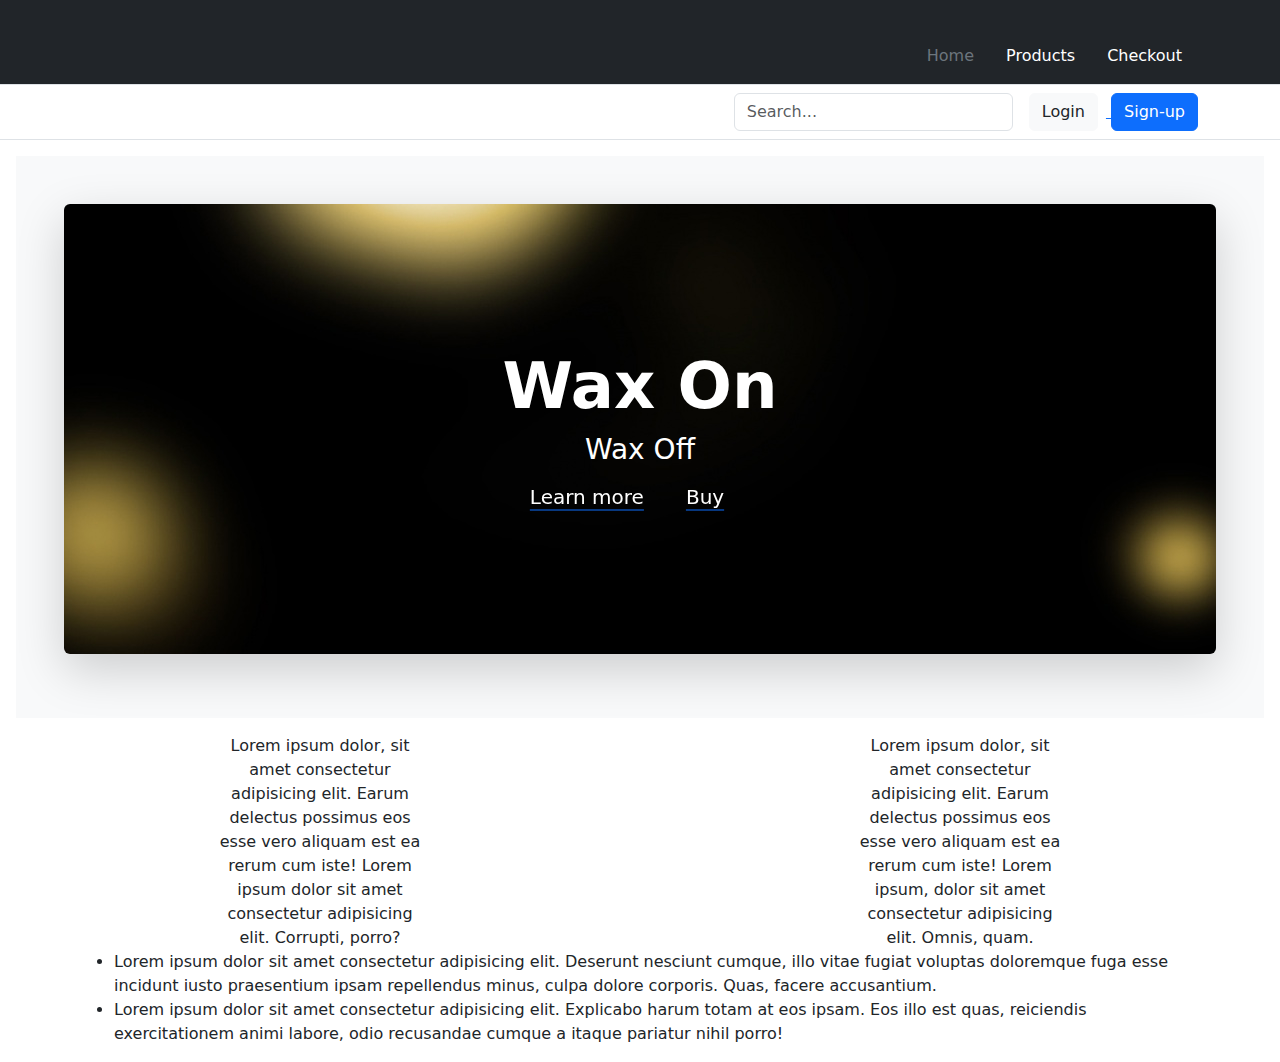
==== index.html @ 79e44429 "add header to all pages" ====
<!DOCTYPE html>
<html lang="en">
  <head>
    <meta charset="UTF-8" />
    <meta name="viewport" content="width=device-width, initial-scale=1.0" />
    <title>Home</title>
    <link rel="stylesheet" href="/css/bootstrap.css" />
  </head>
  <body>
    <header>
      <div class="px-3 py-2 text-bg-dark border-bottom">
        <div class="container">
          <div class="d-flex flex-wrap align-items-center justify-content-center justify-content-lg-start">
            <a href="/" class="d-flex align-items-center my-2 my-lg-0 me-lg-auto text-white text-decoration-none">
              <svg class="bi me-2" width="40" height="32" role="img" aria-label="Bootstrap">
                <use xlink:href="#bootstrap"></use>
              </svg>
            </a>

            <ul class="nav col-12 col-lg-auto my-2 justify-content-center my-md-0 text-small">
              <li>
                <a href="index.html" class="nav-link text-secondary">
                  <svg class="bi d-block mx-auto mb-1" width="24" height="24"><use xlink:href="#home"></use></svg>
                  Home
                </a>
              </li>

              <li>
                <a href="products.html" class="nav-link text-white">
                  <svg class="bi d-block mx-auto mb-1" width="24" height="24"><use xlink:href="#grid"></use></svg>
                  Products
                </a>
              </li>

              <li>
                <a href="checkout.html" class="nav-link text-white">
                  <svg class="bi d-block mx-auto mb-1" width="24" height="24"><use xlink:href="#table"></use></svg>
                  Checkout
                </a>
              </li>
            </ul>
          </div>
        </div>
      </div>
      <div class="px-3 py-2 border-bottom mb-3">
        <div class="container d-flex flex-wrap justify-content-end text-end">
          <form class="col-6 col-lg-3 mb-2 mb-lg-0 me-lg-3" role="search">
            <input type="search" class="form-control" placeholder="Search..." aria-label="Search" />
          </form>

          <div class="text-end">
            <a href="sign-in.html">
              <button type="button" class="btn btn-light text-dark me-2">Login</button>
            </a>
            <a href="registration.html">
              <button type="button" class="btn btn-primary">Sign-up</button>
            </a>
          </div>
        </div>
      </div>
    </header>

    <main>
      <div class="position-relative overflow-hidden p-3 p-md-5 m-md-3 text-center bg-body-tertiary">
        <div
          class="bg-image p-5 text-center shadow-lg rounded mb-3 text-white"
          style="width: auto; height: 450px; background-image: url(/images/candle_17-wallpaper-3440x1440.jpg)"
        >
          <div class="col-md-6 p-lg-5 mx-auto my-5">
            <h1 class="display-3 fw-bold text-white">Wax On</h1>
            <h3 class="fw-light text-white mb-3">Wax Off</h3>
            <div class="d-flex gap-3 justify-content-center lead fw-normal">
              <a class="icon-link text-white" href="#">
                Learn more
                <svg class="bi"><use xlink:href="#chevron-right"></use></svg>
              </a>
              <a class="icon-link text-white" href="#">
                Buy
                <svg class="bi"><use xlink:href="#chevron-right"></use></svg>
              </a>
            </div>
          </div>
          <div class="product-device shadow-sm d-none d-md-block"></div>
          <div class="product-device product-device-2 shadow-sm d-none d-md-block"></div>
        </div>
      </div>

      <div class="text-body d-flex justify-content-around text-center row-cols-lg-6">
        <p1
          >Lorem ipsum dolor, sit amet consectetur adipisicing elit. Earum delectus possimus eos esse vero aliquam est
          ea rerum cum iste! Lorem ipsum dolor sit amet consectetur adipisicing elit. Corrupti, porro?</p1
        >
        <p2
          >Lorem ipsum dolor, sit amet consectetur adipisicing elit. Earum delectus possimus eos esse vero aliquam est
          ea rerum cum iste! Lorem ipsum, dolor sit amet consectetur adipisicing elit. Omnis, quam.</p2
        >
      </div>

      <div class="container">
        <ul>
          <li>
            Lorem ipsum dolor sit amet consectetur adipisicing elit. Deserunt nesciunt cumque, illo vitae fugiat
            voluptas doloremque fuga esse incidunt iusto praesentium ipsam repellendus minus, culpa dolore corporis.
            Quas, facere accusantium.
          </li>
          <li>
            Lorem ipsum dolor sit amet consectetur adipisicing elit. Explicabo harum totam at eos ipsam. Eos illo est
            quas, reiciendis exercitationem animi labore, odio recusandae cumque a itaque pariatur nihil porro!
          </li>
        </ul>
      </div>

      
    </main>

    <footer></footer>

    <!-- bootstrap javascript files -->
    <script src="/scripts/bootstrap.bundle.js"></script>
  </body>
</html>
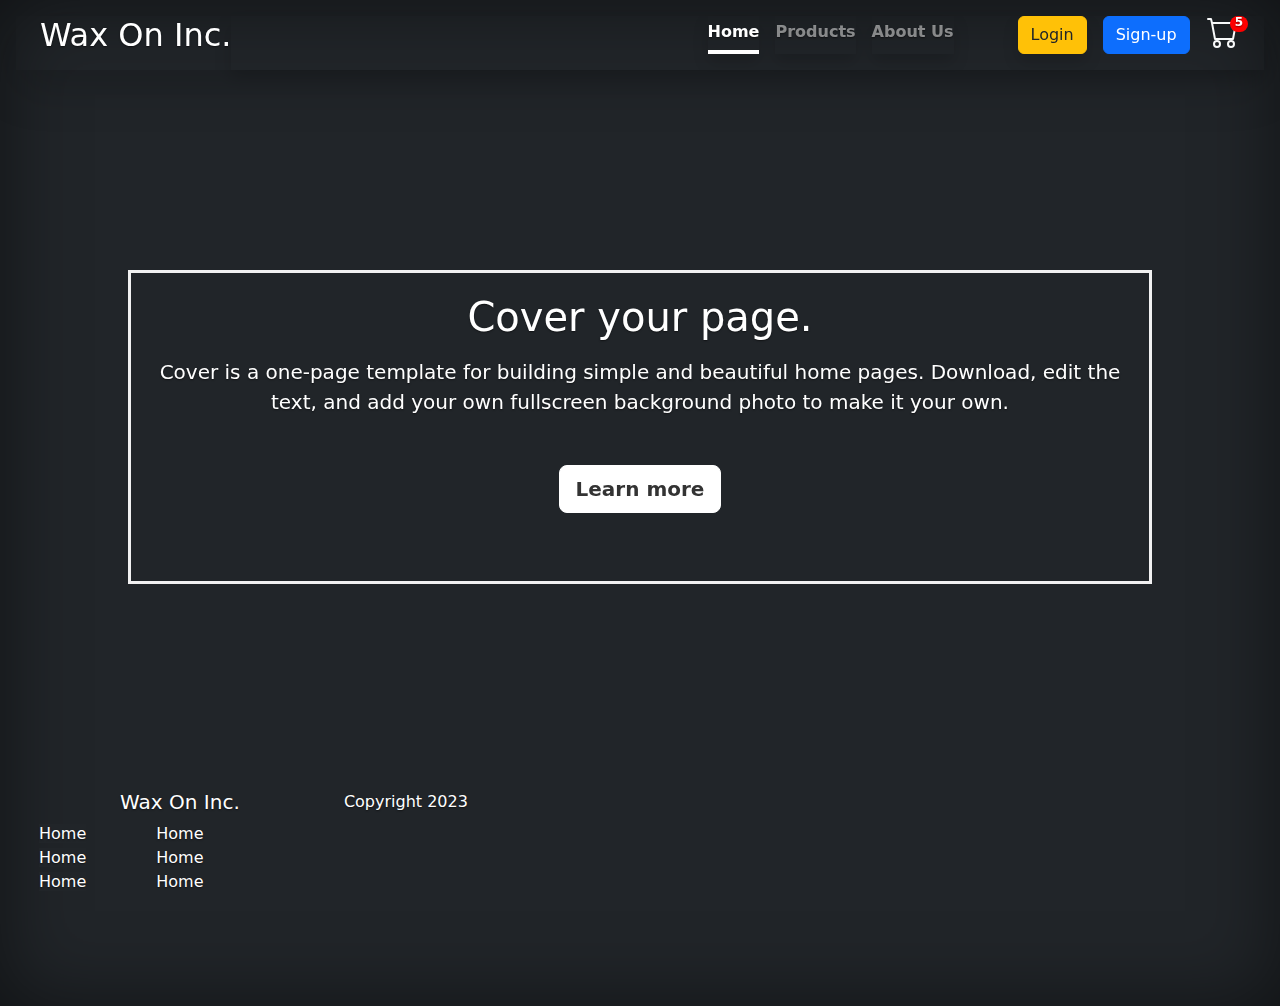
==== commit 77448788: "change homepage" ====
--- a/index.html
+++ b/index.html
@@ -4,118 +4,126 @@
     <meta charset="UTF-8" />
     <meta name="viewport" content="width=device-width, initial-scale=1.0" />
     <title>Home</title>
-    <link rel="stylesheet" href="/css/bootstrap.css" />
+    <link rel="stylesheet" href="css/styles.css" />
+    <link rel="stylesheet" href="css/bootstrap.css" />
+    <link href="css/cover.css" rel="stylesheet" />
   </head>
-  <body>
-    <header>
-      <div class="px-3 py-2 text-bg-dark border-bottom">
-        <div class="container">
-          <div class="d-flex flex-wrap align-items-center justify-content-center justify-content-lg-start">
-            <a href="/" class="d-flex align-items-center my-2 my-lg-0 me-lg-auto text-white text-decoration-none">
-              <svg class="bi me-2" width="40" height="32" role="img" aria-label="Bootstrap">
-                <use xlink:href="#bootstrap"></use>
-              </svg>
+
+  <body class="d-flex h-100 text-center text-bg-dark">
+    <svg xmlns="http://www.w3.org/2000/svg" class="d-none">
+      <symbol id="check2" viewBox="0 0 16 16">
+        <path
+          d="M13.854 3.646a.5.5 0 0 1 0 .708l-7 7a.5.5 0 0 1-.708 0l-3.5-3.5a.5.5 0 1 1 .708-.708L6.5 10.293l6.646-6.647a.5.5 0 0 1 .708 0z" />
+      </symbol>
+      <symbol id="circle-half" viewBox="0 0 16 16">
+        <path d="M8 15A7 7 0 1 0 8 1v14zm0 1A8 8 0 1 1 8 0a8 8 0 0 1 0 16z" />
+      </symbol>
+      <symbol id="moon-stars-fill" viewBox="0 0 16 16">
+        <path
+          d="M6 .278a.768.768 0 0 1 .08.858 7.208 7.208 0 0 0-.878 3.46c0 4.021 3.278 7.277 7.318 7.277.527 0 1.04-.055 1.533-.16a.787.787 0 0 1 .81.316.733.733 0 0 1-.031.893A8.349 8.349 0 0 1 8.344 16C3.734 16 0 12.286 0 7.71 0 4.266 2.114 1.312 5.124.06A.752.752 0 0 1 6 .278z" />
+        <path
+          d="M10.794 3.148a.217.217 0 0 1 .412 0l.387 1.162c.173.518.579.924 1.097 1.097l1.162.387a.217.217 0 0 1 0 .412l-1.162.387a1.734 1.734 0 0 0-1.097 1.097l-.387 1.162a.217.217 0 0 1-.412 0l-.387-1.162A1.734 1.734 0 0 0 9.31 6.593l-1.162-.387a.217.217 0 0 1 0-.412l1.162-.387a1.734 1.734 0 0 0 1.097-1.097l.387-1.162zM13.863.099a.145.145 0 0 1 .274 0l.258.774c.115.346.386.617.732.732l.774.258a.145.145 0 0 1 0 .274l-.774.258a1.156 1.156 0 0 0-.732.732l-.258.774a.145.145 0 0 1-.274 0l-.258-.774a1.156 1.156 0 0 0-.732-.732l-.774-.258a.145.145 0 0 1 0-.274l.774-.258c.346-.115.617-.386.732-.732L13.863.1z" />
+      </symbol>
+      <symbol id="sun-fill" viewBox="0 0 16 16">
+        <path
+          d="M8 12a4 4 0 1 0 0-8 4 4 0 0 0 0 8zM8 0a.5.5 0 0 1 .5.5v2a.5.5 0 0 1-1 0v-2A.5.5 0 0 1 8 0zm0 13a.5.5 0 0 1 .5.5v2a.5.5 0 0 1-1 0v-2A.5.5 0 0 1 8 13zm8-5a.5.5 0 0 1-.5.5h-2a.5.5 0 0 1 0-1h2a.5.5 0 0 1 .5.5zM3 8a.5.5 0 0 1-.5.5h-2a.5.5 0 0 1 0-1h2A.5.5 0 0 1 3 8zm10.657-5.657a.5.5 0 0 1 0 .707l-1.414 1.415a.5.5 0 1 1-.707-.708l1.414-1.414a.5.5 0 0 1 .707 0zm-9.193 9.193a.5.5 0 0 1 0 .707L3.05 13.657a.5.5 0 0 1-.707-.707l1.414-1.414a.5.5 0 0 1 .707 0zm9.193 2.121a.5.5 0 0 1-.707 0l-1.414-1.414a.5.5 0 0 1 .707-.707l1.414 1.414a.5.5 0 0 1 0 .707zM4.464 4.465a.5.5 0 0 1-.707 0L2.343 3.05a.5.5 0 1 1 .707-.707l1.414 1.414a.5.5 0 0 1 0 .708z" />
+      </symbol>
+    </svg>
+
+    <div class="container-fluid d-flex p-3 mx-auto flex-column">
+      <header class="z-1 sticky-top">
+        <div class="shadow-lg">
+          <h2 class="float-md-start mb-0 ms-4">Wax On Inc.</h2>
+          <nav
+            id="navbar_top"
+            class="shadow nav nav-masthead justify-content-end pb-3">
+            <a
+              class="nav-link fw-bold py-1 px-0 active shadow"
+              aria-current="page"
+              href="index.html"
+              >Home</a
+            >
+            <a class="nav-link fw-bold py-1 px-0 shadow" href="products.html"
+              >Products</a
+            >
+            <a class="nav-link fw-bold py-1 px-0 shadow" href="about.html">About Us</a>
+            <a class="ms-5" href="sign-in.html">
+              <button
+                type="button"
+                class="btn mx-3 btn-warning text-dark me-2 shadow">
+                Login
+              </button>
+            </a>
+            <a href="registration.html">
+              <button type="button" class="btn btn-primary ms-2">
+                Sign-up
+              </button>
             </a>
 
-            <ul class="nav col-12 col-lg-auto my-2 justify-content-center my-md-0 text-small">
-              <li>
-                <a href="index.html" class="nav-link text-secondary">
-                  <svg class="bi d-block mx-auto mb-1" width="24" height="24"><use xlink:href="#home"></use></svg>
-                  Home
-                </a>
-              </li>
+            <div class="mx-3">
+              <a
+                href="checkout.html"
+                class="link-light d-flex text-decoration-none">
+                <svg
+                  xmlns="http://www.w3.org/2000/svg"
+                  width="34"
+                  height="32"
+                  fill="currentColor"
+                  class="bi bi-cart"
+                  viewBox="0 0 16 16">
+                  <path
+                    d="M0 1.5A.5.5 0 0 1 .5 1H2a.5.5 0 0 1 .485.379L2.89 3H14.5a.5.5 0 0 1 .491.592l-1.5 8A.5.5 0 0 1 13 12H4a.5.5 0 0 1-.491-.408L2.01 3.607 1.61 2H.5a.5.5 0 0 1-.5-.5zM3.102 4l1.313 7h8.17l1.313-7H3.102zM5 12a2 2 0 1 0 0 4 2 2 0 0 0 0-4zm7 0a2 2 0 1 0 0 4 2 2 0 0 0 0-4zm-7 1a1 1 0 1 1 0 2 1 1 0 0 1 0-2zm7 0a1 1 0 1 1 0 2 1 1 0 0 1 0-2z" />
+                </svg>
+                <span class="badge badge-warning" id="lblCartCount"> 5 </span>
+              </a>
+            </div>
+          </nav>
+        </div>
+      </header>
 
-              <li>
-                <a href="products.html" class="nav-link text-white">
-                  <svg class="bi d-block mx-auto mb-1" width="24" height="24"><use xlink:href="#grid"></use></svg>
-                  Products
-                </a>
-              </li>
-
-              <li>
-                <a href="checkout.html" class="nav-link text-white">
-                  <svg class="bi d-block mx-auto mb-1" width="24" height="24"><use xlink:href="#table"></use></svg>
-                  Checkout
-                </a>
-              </li>
-            </ul>
+      <main class="px-3 d-flex justify-content-center img-fluid">
+        <div class="view">
+          <div class="bg-image-home align-content-center"></div>
+          <div class="bg-text">
+            <h1 class="mb-3">Cover your page.</h1>
+            <p class="lead">
+              Cover is a one-page template for building simple and beautiful
+              home pages. Download, edit the text, and add your own fullscreen
+              background photo to make it your own.
+            </p>
+            <p class="lead m-5">
+              <a
+                href="#"
+                class="btn btn-lg btn-light fw-bold border-white bg-white"
+                >Learn more</a
+              >
+            </p>
           </div>
         </div>
-      </div>
-      <div class="px-3 py-2 border-bottom mb-3">
-        <div class="container d-flex flex-wrap justify-content-end text-end">
-          <form class="col-6 col-lg-3 mb-2 mb-lg-0 me-lg-3" role="search">
-            <input type="search" class="form-control" placeholder="Search..." aria-label="Search" />
-          </form>
+      </main>
 
-          <div class="text-end">
-            <a href="sign-in.html">
-              <button type="button" class="btn btn-light text-dark me-2">Login</button>
-            </a>
-            <a href="registration.html">
-              <button type="button" class="btn btn-primary">Sign-up</button>
-            </a>
+      <footer>
+          <div class="footer-tags ">
+            <div class="h5 ">Wax On Inc.</div>
+              <div class="row align-content-between">
+                <div class="col-4 ">
+                  <a class="text-decoration-none text-bg-dark" href="index.html">Home</a>
+                  <a class="text-decoration-none text-bg-dark" href="index.html">Home</a>
+                  <a class="text-decoration-none text-bg-dark" href="index.html">Home</a>
+                </div>
+                <div class="col-4">
+                  <a class="text-decoration-none text-bg-dark" href="index.html">Home</a>
+                  <a class="text-decoration-none text-bg-dark" href="index.html">Home</a>
+                  <a class="text-decoration-none text-bg-dark" href="index.html">Home</a>
+
+                </div>
+              </div>
           </div>
+          <p>Copyright 2023</p>
         </div>
-      </div>
-    </header>
-
-    <main>
-      <div class="position-relative overflow-hidden p-3 p-md-5 m-md-3 text-center bg-body-tertiary">
-        <div
-          class="bg-image p-5 text-center shadow-lg rounded mb-3 text-white"
-          style="width: auto; height: 450px; background-image: url(/images/candle_17-wallpaper-3440x1440.jpg)"
-        >
-          <div class="col-md-6 p-lg-5 mx-auto my-5">
-            <h1 class="display-3 fw-bold text-white">Wax On</h1>
-            <h3 class="fw-light text-white mb-3">Wax Off</h3>
-            <div class="d-flex gap-3 justify-content-center lead fw-normal">
-              <a class="icon-link text-white" href="#">
-                Learn more
-                <svg class="bi"><use xlink:href="#chevron-right"></use></svg>
-              </a>
-              <a class="icon-link text-white" href="#">
-                Buy
-                <svg class="bi"><use xlink:href="#chevron-right"></use></svg>
-              </a>
-            </div>
-          </div>
-          <div class="product-device shadow-sm d-none d-md-block"></div>
-          <div class="product-device product-device-2 shadow-sm d-none d-md-block"></div>
-        </div>
-      </div>
-
-      <div class="text-body d-flex justify-content-around text-center row-cols-lg-6">
-        <p1
-          >Lorem ipsum dolor, sit amet consectetur adipisicing elit. Earum delectus possimus eos esse vero aliquam est
-          ea rerum cum iste! Lorem ipsum dolor sit amet consectetur adipisicing elit. Corrupti, porro?</p1
-        >
-        <p2
-          >Lorem ipsum dolor, sit amet consectetur adipisicing elit. Earum delectus possimus eos esse vero aliquam est
-          ea rerum cum iste! Lorem ipsum, dolor sit amet consectetur adipisicing elit. Omnis, quam.</p2
-        >
-      </div>
-
-      <div class="container">
-        <ul>
-          <li>
-            Lorem ipsum dolor sit amet consectetur adipisicing elit. Deserunt nesciunt cumque, illo vitae fugiat
-            voluptas doloremque fuga esse incidunt iusto praesentium ipsam repellendus minus, culpa dolore corporis.
-            Quas, facere accusantium.
-          </li>
-          <li>
-            Lorem ipsum dolor sit amet consectetur adipisicing elit. Explicabo harum totam at eos ipsam. Eos illo est
-            quas, reiciendis exercitationem animi labore, odio recusandae cumque a itaque pariatur nihil porro!
-          </li>
-        </ul>
-      </div>
-
-      
-    </main>
-
-    <footer></footer>
-
-    <!-- bootstrap javascript files -->
-    <script src="/scripts/bootstrap.bundle.js"></script>
+      </footer>
+    </div>
+    <script src="scripts/bootstrap.bundle.js"></script>
+    <script src="scripts/script.js"></script>
   </body>
 </html>
--- a/css/cover.css
+++ b/css/cover.css
@@ -0,0 +1,186 @@
+/*
+ * Globals
+ */
+
+ /* 
+ Cart Icon
+  */
+
+ .badge {
+  padding-left: 10px;
+  padding-right: 9px;
+  -webkit-border-radius: 9px;
+  -moz-border-radius: 9px;
+  border-radius: 9px;
+  height: 16px;
+
+  
+}
+
+.label-warning[href],
+.badge-warning[href] {
+  background-color: #c67605;
+}
+#lblCartCount {
+    font-size: 12px;
+    background: #ff0000;
+    color: #fff;
+    padding: 0 5px;
+    vertical-align: top;
+    margin-left: -10px; 
+}
+
+/* Custom default button */
+.btn-light,
+.btn-light:hover,
+.btn-light:focus {
+  color: #333;
+  text-shadow: none; /* Prevent inheritance from `body` */
+}
+
+.bg-image-home {
+background-image: url(images/istockphoto-1308921669-640x640.jpg);
+height: 80vh;
+width: 100vw;
+background-position: center;
+background-repeat: no-repeat;
+background-size: cover;
+filter: blur(4px);
+}
+
+.bg-text {
+  font-weight: bold;
+  border: 3px solid #f1f1f1;
+  position: absolute;
+  top: 30%;
+  left: 10%;
+  z-index: 2;
+  width: 80%;
+  padding: 20px;
+  text-align: center;
+}
+/*
+ * Base structure
+ */
+
+body {
+  text-shadow: 0 .05rem .1rem rgba(0, 0, 0, .5);
+  box-shadow: inset 0 0 5rem rgba(0, 0, 0, .5);
+}
+
+.cover-container {
+  max-width: 42em;
+}
+
+
+/*
+ * Header
+ */
+header
+{
+margin-bottom: 0px;
+}
+
+
+footer {
+  display: flex;
+  height: 200px;
+
+}
+
+.nav-masthead .nav-link {
+  color: rgba(255, 255, 255, .5);
+  border-bottom: .25rem solid transparent;
+}
+
+.nav-masthead .nav-link:hover,
+.nav-masthead .nav-link:focus {
+  border-bottom-color: rgba(255, 255, 255, .25);
+}
+
+.nav-masthead .nav-link + .nav-link {
+  margin-left: 1rem;
+}
+
+.nav-masthead .active {
+  color: #fff;
+  border-bottom-color: #fff;
+}
+
+.bd-placeholder-img {
+  font-size: 1.125rem;
+  text-anchor: middle;
+  -webkit-user-select: none;
+  -moz-user-select: none;
+  user-select: none;
+}
+
+@media (min-width: 768px) {
+  .bd-placeholder-img-lg {
+    font-size: 3.5rem;
+  }
+}
+
+.b-example-divider {
+  width: 100%;
+  height: 3rem;
+  background-color: rgba(0, 0, 0, 0.1);
+  border: solid rgba(0, 0, 0, 0.15);
+  border-width: 1px 0;
+  box-shadow: inset 0 0.5em 1.5em rgba(0, 0, 0, 0.1),
+    inset 0 0.125em 0.5em rgba(0, 0, 0, 0.15);
+}
+
+.b-example-vr {
+  flex-shrink: 0;
+  width: 1.5rem;
+  height: 100vh;
+}
+
+.bi {
+  vertical-align: -0.125em;
+  fill: currentColor;
+}
+
+.nav-scroller {
+  position: relative;
+  z-index: 2;
+  height: 2.75rem;
+  overflow-y: hidden;
+}
+
+.nav-scroller .nav {
+  display: flex;
+  flex-wrap: nowrap;
+  padding-bottom: 1rem;
+  margin-top: -1px;
+  overflow-x: auto;
+  text-align: center;
+  white-space: nowrap;
+  -webkit-overflow-scrolling: touch;
+}
+
+.btn-bd-primary {
+  --bd-violet-bg: #712cf9;
+  --bd-violet-rgb: 112.520718, 44.062154, 249.437846;
+
+  --bs-btn-font-weight: 600;
+  --bs-btn-color: var(--bs-white);
+  --bs-btn-bg: var(--bd-violet-bg);
+  --bs-btn-border-color: var(--bd-violet-bg);
+  --bs-btn-hover-color: var(--bs-white);
+  --bs-btn-hover-bg: #6528e0;
+  --bs-btn-hover-border-color: #6528e0;
+  --bs-btn-focus-shadow-rgb: var(--bd-violet-rgb);
+  --bs-btn-active-color: var(--bs-btn-hover-color);
+  --bs-btn-active-bg: #5a23c8;
+  --bs-btn-active-border-color: #5a23c8;
+}
+
+.bd-mode-toggle {
+  z-index: 1500;
+}
+
+.bd-mode-toggle .dropdown-menu .active .bi {
+  display: block !important;
+}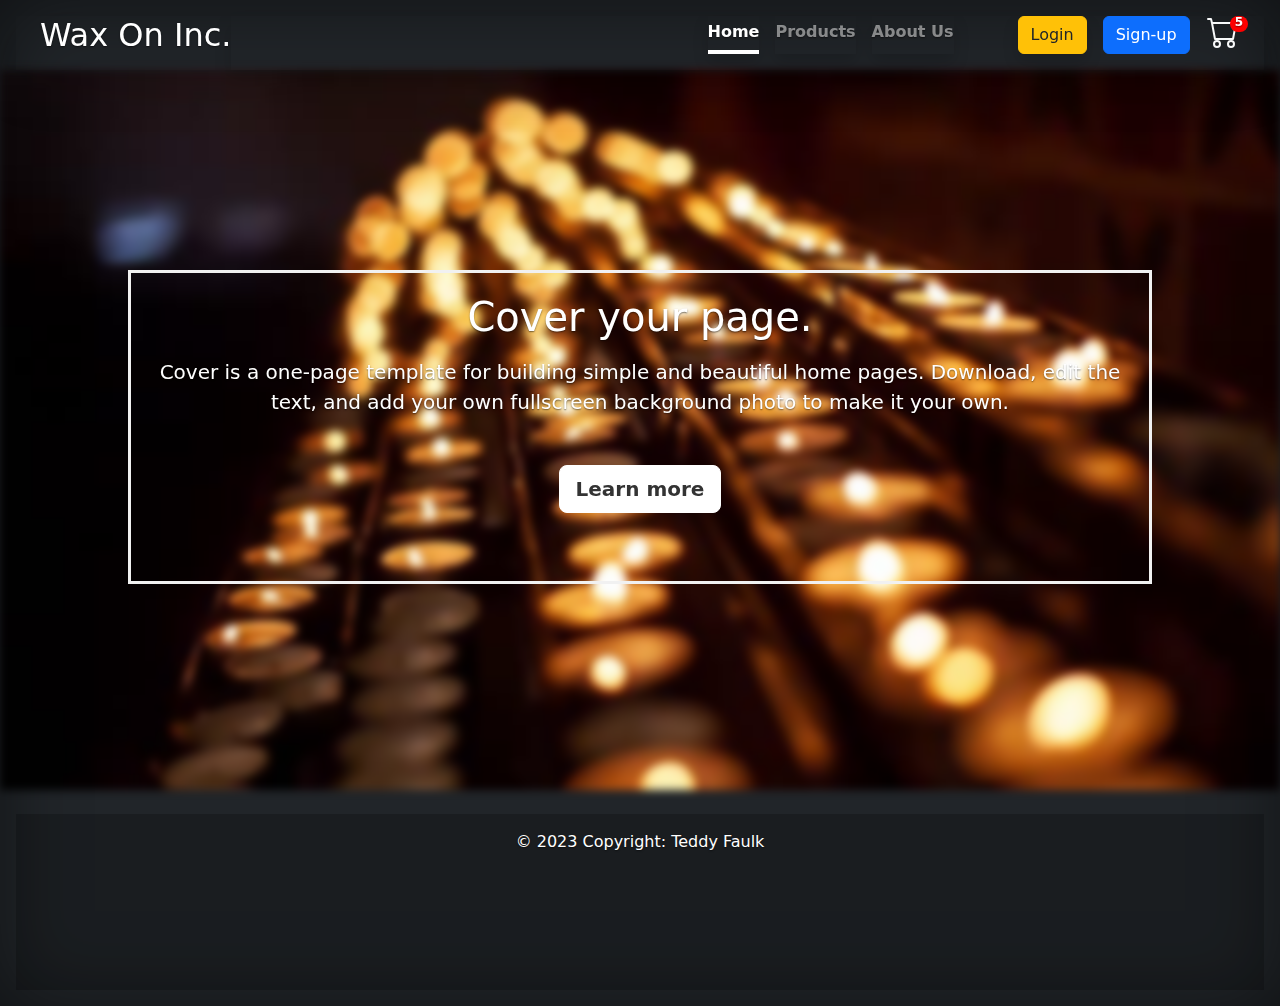
==== commit 652d98e0: "add footer to all pages and link to checkout and product page" ====
--- a/index.html
+++ b/index.html
@@ -102,26 +102,13 @@
         </div>
       </main>
 
-      <footer>
-          <div class="footer-tags ">
-            <div class="h5 ">Wax On Inc.</div>
-              <div class="row align-content-between">
-                <div class="col-4 ">
-                  <a class="text-decoration-none text-bg-dark" href="index.html">Home</a>
-                  <a class="text-decoration-none text-bg-dark" href="index.html">Home</a>
-                  <a class="text-decoration-none text-bg-dark" href="index.html">Home</a>
-                </div>
-                <div class="col-4">
-                  <a class="text-decoration-none text-bg-dark" href="index.html">Home</a>
-                  <a class="text-decoration-none text-bg-dark" href="index.html">Home</a>
-                  <a class="text-decoration-none text-bg-dark" href="index.html">Home</a>
-
-                </div>
-              </div>
-          </div>
-          <p>Copyright 2023</p>
+            <footer>
+        <div
+          class="container-fluid text-center p-3 mt-4"
+          style="background-color: rgba(0, 0, 0, 0.2); text-color: #e0e0e0">
+          © 2023 Copyright: Teddy Faulk
         </div>
-      </footer>
+    </footer>
     </div>
     <script src="scripts/bootstrap.bundle.js"></script>
     <script src="scripts/script.js"></script>
--- a/css/cover.css
+++ b/css/cover.css
@@ -39,7 +39,7 @@
 }
 
 .bg-image-home {
-background-image: url(images/istockphoto-1308921669-640x640.jpg);
+background-image: url(/images/istockphoto-1308921669-640x640.jpg);
 height: 80vh;
 width: 100vw;
 background-position: center;
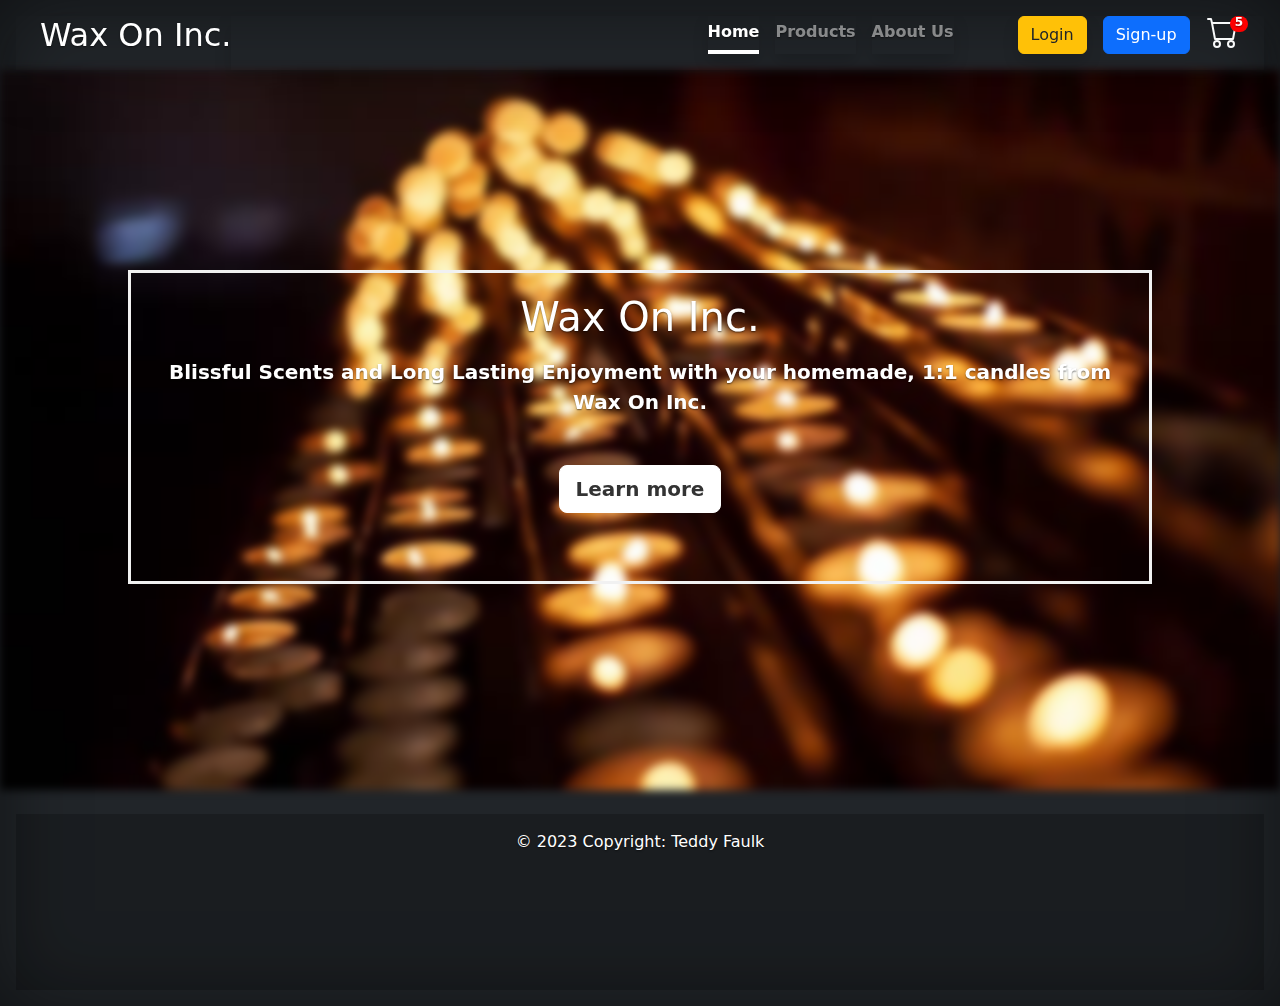
==== commit 63770fa9: "fix header" ====
--- a/index.html
+++ b/index.html
@@ -83,17 +83,15 @@
 
       <main class="px-3 d-flex justify-content-center img-fluid">
         <div class="view">
-          <div class="bg-image-home align-content-center"></div>
+          <div class="bg-image-home align-content-center fade-in-text"></div>
           <div class="bg-text">
-            <h1 class="mb-3">Cover your page.</h1>
-            <p class="lead">
-              Cover is a one-page template for building simple and beautiful
-              home pages. Download, edit the text, and add your own fullscreen
-              background photo to make it your own.
+            <h1 class="mb-3">Wax On Inc.</h1>
+            <p class="lead fw-bold">
+              Blissful Scents and Long Lasting Enjoyment with your homemade, 1:1 candles from Wax On Inc.
             </p>
             <p class="lead m-5">
               <a
-                href="#"
+                href="about.html"
                 class="btn btn-lg btn-light fw-bold border-white bg-white"
                 >Learn more</a
               >
--- a/css/styles.css
+++ b/css/styles.css
@@ -0,0 +1,83 @@
+.fade-in-text {
+    animation: fadeIn 5s;
+
+}
+
+@keyframes fadeIn {
+    0% { opacity: 0; }
+    100% { opacity: 1; }
+  }
+
+  @-moz-keyframes fadeIn {
+    0% { opacity: 0; }
+    100% { opacity: 1; }
+  }
+  
+  @-webkit-keyframes fadeIn {
+    0% { opacity: 0; }
+    100% { opacity: 1; }
+  }
+  
+  @-o-keyframes fadeIn {
+    0% { opacity: 0; }
+    100% { opacity: 1; }
+  }
+  
+  @-ms-keyframes fadeIn {
+    0% { opacity: 0; }
+    100% { opacity: 1; }
+  }
+
+  @keyframes fadeIn {
+    from {
+        transform: translate3d(0,40px,0);
+        opacity: 0;
+    }
+
+    to {
+        transform: translate3d(0,0,0);
+        opacity: 1
+    }
+}
+
+@-webkit-keyframes fadeIn {
+    from {
+        transform: translate3d(0,30px,0);
+        opacity: 0;
+    }
+
+    to {
+        transform: translate3d(0,0,0);
+        opacity: 1
+    }
+}
+
+.fade-in-pic {
+    animation: fadeIn 5s;
+
+}
+
+@keyframes fadeIn {
+    0% { opacity: 0; }
+    100% { opacity: 1; }
+  }
+
+  @-moz-keyframes fadeIn {
+    0% { opacity: 0; }
+    100% { opacity: 1; }
+  }
+  
+  @-webkit-keyframes fadeIn {
+    0% { opacity: 0; }
+    100% { opacity: 1; }
+  }
+  
+  @-o-keyframes fadeIn {
+    0% { opacity: 0; }
+    100% { opacity: 1; }
+  }
+  
+  @-ms-keyframes fadeIn {
+    0% { opacity: 0; }
+    100% { opacity: 1; }
+  }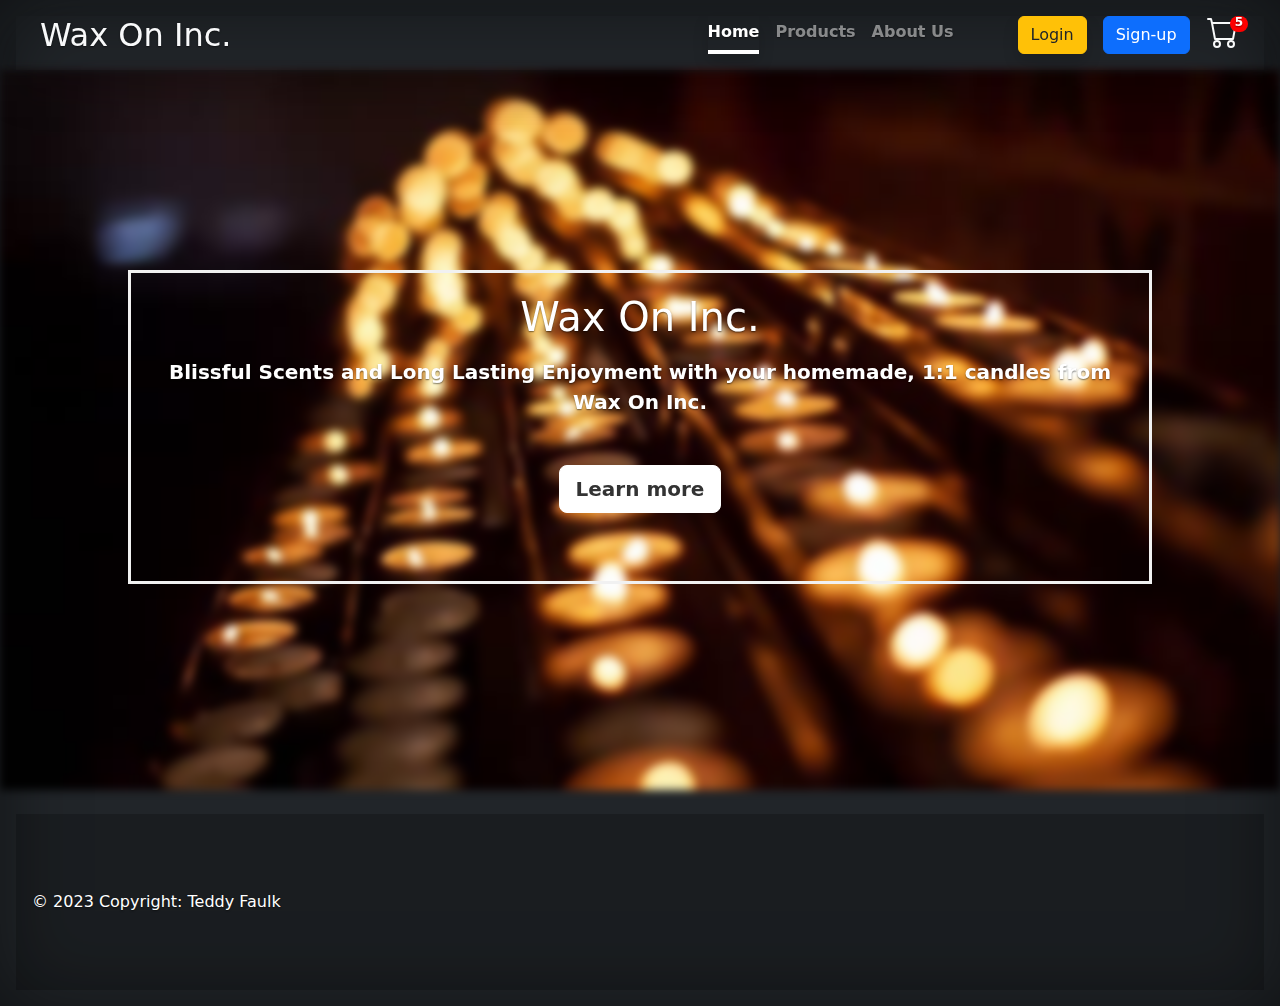
==== commit 712b9746: "add logo to footer" ====
--- a/index.html
+++ b/index.html
@@ -33,51 +33,57 @@
     <div class="container-fluid d-flex p-3 mx-auto flex-column">
       <header class="z-1 sticky-top">
         <div class="shadow-lg">
-          <h2 class="float-md-start mb-0 ms-4">Wax On Inc.</h2>
-          <nav
-            id="navbar_top"
-            class="shadow nav nav-masthead justify-content-end pb-3">
-            <a
-              class="nav-link fw-bold py-1 px-0 active shadow"
-              aria-current="page"
-              href="index.html"
-              >Home</a
-            >
-            <a class="nav-link fw-bold py-1 px-0 shadow" href="products.html"
-              >Products</a
-            >
-            <a class="nav-link fw-bold py-1 px-0 shadow" href="about.html">About Us</a>
-            <a class="ms-5" href="sign-in.html">
-              <button
-                type="button"
-                class="btn mx-3 btn-warning text-dark me-2 shadow">
-                Login
-              </button>
+          <div class="shadow-lg">
+            <a href="index.html" class="text-light">
+              <h2 class="float-md-start mb-0 ms-4">Wax On Inc.</h2>
             </a>
-            <a href="registration.html">
-              <button type="button" class="btn btn-primary ms-2">
-                Sign-up
-              </button>
-            </a>
+            <nav
+              id="navbar_top"
+              class="nav nav-masthead justify-content-end pb-3">
+              <a
+                class="nav-link fw-bold py-1 px-0 active shadow"
+                aria-current="page"
+                href="index.html"
+                >Home</a
+              >
+              <a class="nav-link fw-bold py-1 px-0" href="products.html"
+                >Products</a
+              >
+              <a class="nav-link fw-bold py-1 px-0" href="about.html"
+                >About Us</a
+              >
+              <a class="ms-5" href="sign-in.html">
+                <button
+                  type="button"
+                  class="btn mx-3 btn-warning text-dark me-2 shadow">
+                  Login
+                </button>
+              </a>
+              <a href="registration.html">
+                <button type="button" class="btn btn-primary ms-2">
+                  Sign-up
+                </button>
+              </a>
 
-            <div class="mx-3">
-              <a
-                href="checkout.html"
-                class="link-light d-flex text-decoration-none">
-                <svg
-                  xmlns="http://www.w3.org/2000/svg"
-                  width="34"
-                  height="32"
-                  fill="currentColor"
-                  class="bi bi-cart"
-                  viewBox="0 0 16 16">
-                  <path
-                    d="M0 1.5A.5.5 0 0 1 .5 1H2a.5.5 0 0 1 .485.379L2.89 3H14.5a.5.5 0 0 1 .491.592l-1.5 8A.5.5 0 0 1 13 12H4a.5.5 0 0 1-.491-.408L2.01 3.607 1.61 2H.5a.5.5 0 0 1-.5-.5zM3.102 4l1.313 7h8.17l1.313-7H3.102zM5 12a2 2 0 1 0 0 4 2 2 0 0 0 0-4zm7 0a2 2 0 1 0 0 4 2 2 0 0 0 0-4zm-7 1a1 1 0 1 1 0 2 1 1 0 0 1 0-2zm7 0a1 1 0 1 1 0 2 1 1 0 0 1 0-2z" />
-                </svg>
-                <span class="badge badge-warning" id="lblCartCount"> 5 </span>
-              </a>
-            </div>
-          </nav>
+              <div class="mx-3">
+                <a
+                  href="checkout.html"
+                  class="link-light d-flex text-decoration-none">
+                  <svg
+                    xmlns="http://www.w3.org/2000/svg"
+                    width="34"
+                    height="32"
+                    fill="currentColor"
+                    class="bi bi-cart"
+                    viewBox="0 0 16 16">
+                    <path
+                      d="M0 1.5A.5.5 0 0 1 .5 1H2a.5.5 0 0 1 .485.379L2.89 3H14.5a.5.5 0 0 1 .491.592l-1.5 8A.5.5 0 0 1 13 12H4a.5.5 0 0 1-.491-.408L2.01 3.607 1.61 2H.5a.5.5 0 0 1-.5-.5zM3.102 4l1.313 7h8.17l1.313-7H3.102zM5 12a2 2 0 1 0 0 4 2 2 0 0 0 0-4zm7 0a2 2 0 1 0 0 4 2 2 0 0 0 0-4zm-7 1a1 1 0 1 1 0 2 1 1 0 0 1 0-2zm7 0a1 1 0 1 1 0 2 1 1 0 0 1 0-2z" />
+                  </svg>
+                  <span class="badge badge-warning" id="lblCartCount"> 5 </span>
+                </a>
+              </div>
+            </nav>
+          </div>
         </div>
       </header>
 
@@ -87,7 +93,8 @@
           <div class="bg-text">
             <h1 class="mb-3">Wax On Inc.</h1>
             <p class="lead fw-bold">
-              Blissful Scents and Long Lasting Enjoyment with your homemade, 1:1 candles from Wax On Inc.
+              Blissful Scents and Long Lasting Enjoyment with your homemade, 1:1
+              candles from Wax On Inc.
             </p>
             <p class="lead m-5">
               <a
@@ -100,13 +107,14 @@
         </div>
       </main>
 
-            <footer>
+      <footer>
         <div
-          class="container-fluid text-center p-3 mt-4"
+          class="container-fluid d-flex justify-content-between text-center p-3 mt-4 align-items-center"
           style="background-color: rgba(0, 0, 0, 0.2); text-color: #e0e0e0">
           © 2023 Copyright: Teddy Faulk
+          <img src="images/wax-on-logo.png" style="height: 150px" alt="" />
         </div>
-    </footer>
+      </footer>
     </div>
     <script src="scripts/bootstrap.bundle.js"></script>
     <script src="scripts/script.js"></script>
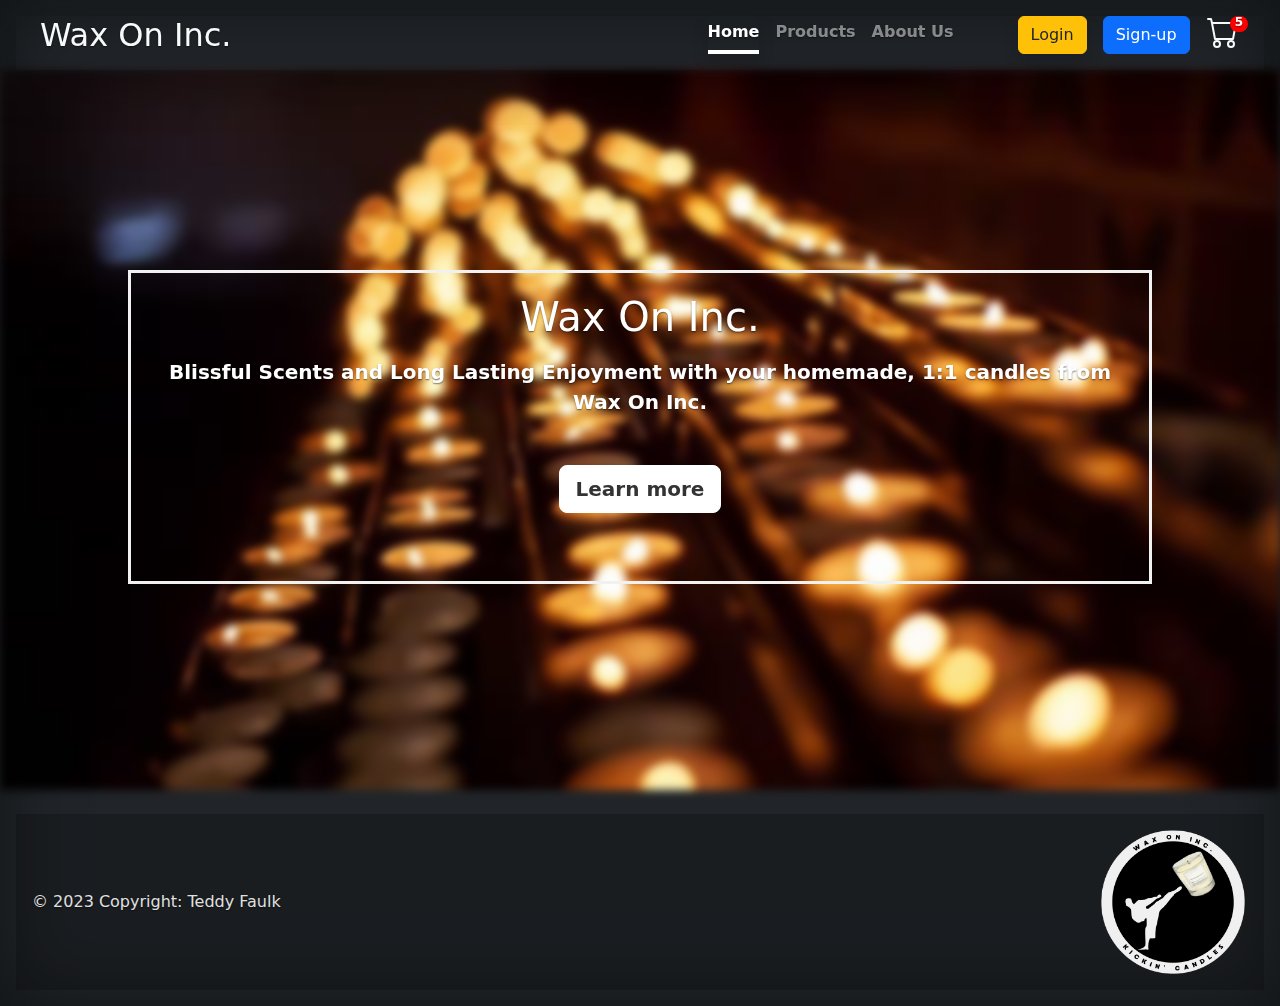
==== commit 69290035: "fix footer error" ====
--- a/index.html
+++ b/index.html
@@ -110,7 +110,7 @@
       <footer>
         <div
           class="container-fluid d-flex justify-content-between text-center p-3 mt-4 align-items-center"
-          style="background-color: rgba(0, 0, 0, 0.2); text-color: #e0e0e0">
+          style="background-color: rgba(0, 0, 0, 0.2); color: #e0e0e0">
           © 2023 Copyright: Teddy Faulk
           <img src="images/wax-on-logo.png" style="height: 150px" alt="" />
         </div>
--- a/css/styles.css
+++ b/css/styles.css
@@ -1,83 +1,11283 @@
 .fade-in-text {
-    animation: fadeIn 5s;
-
+  animation: fadeIn 5s;
 }
 
 @keyframes fadeIn {
-    0% { opacity: 0; }
-    100% { opacity: 1; }
-  }
-
-  @-moz-keyframes fadeIn {
-    0% { opacity: 0; }
-    100% { opacity: 1; }
-  }
-  
-  @-webkit-keyframes fadeIn {
-    0% { opacity: 0; }
-    100% { opacity: 1; }
-  }
-  
-  @-o-keyframes fadeIn {
-    0% { opacity: 0; }
-    100% { opacity: 1; }
-  }
-  
-  @-ms-keyframes fadeIn {
-    0% { opacity: 0; }
-    100% { opacity: 1; }
-  }
-
-  @keyframes fadeIn {
-    from {
-        transform: translate3d(0,40px,0);
-        opacity: 0;
-    }
-
-    to {
-        transform: translate3d(0,0,0);
-        opacity: 1
-    }
+  0% {
+    opacity: 0;
+  }
+  100% {
+    opacity: 1;
+  }
+}
+
+@-moz-keyframes fadeIn {
+  0% {
+    opacity: 0;
+  }
+  100% {
+    opacity: 1;
+  }
 }
 
 @-webkit-keyframes fadeIn {
-    from {
-        transform: translate3d(0,30px,0);
-        opacity: 0;
-    }
-
-    to {
-        transform: translate3d(0,0,0);
-        opacity: 1
-    }
+  0% {
+    opacity: 0;
+  }
+  100% {
+    opacity: 1;
+  }
+}
+
+@-o-keyframes fadeIn {
+  0% {
+    opacity: 0;
+  }
+  100% {
+    opacity: 1;
+  }
+}
+
+@-ms-keyframes fadeIn {
+  0% {
+    opacity: 0;
+  }
+  100% {
+    opacity: 1;
+  }
+}
+
+@keyframes fadeIn {
+  from {
+    transform: translate3d(0, 40px, 0);
+    opacity: 0;
+  }
+
+  to {
+    transform: translate3d(0, 0, 0);
+    opacity: 1;
+  }
+}
+
+@-webkit-keyframes fadeIn {
+  from {
+    transform: translate3d(0, 30px, 0);
+    opacity: 0;
+  }
+
+  to {
+    transform: translate3d(0, 0, 0);
+    opacity: 1;
+  }
 }
 
 .fade-in-pic {
-    animation: fadeIn 5s;
-
+  animation: fadeIn 5s;
 }
 
 @keyframes fadeIn {
-    0% { opacity: 0; }
-    100% { opacity: 1; }
-  }
-
-  @-moz-keyframes fadeIn {
-    0% { opacity: 0; }
-    100% { opacity: 1; }
-  }
-  
-  @-webkit-keyframes fadeIn {
-    0% { opacity: 0; }
-    100% { opacity: 1; }
-  }
-  
-  @-o-keyframes fadeIn {
-    0% { opacity: 0; }
-    100% { opacity: 1; }
-  }
-  
-  @-ms-keyframes fadeIn {
-    0% { opacity: 0; }
-    100% { opacity: 1; }
-  }+  0% {
+    opacity: 0;
+  }
+  100% {
+    opacity: 1;
+  }
+}
+
+@-moz-keyframes fadeIn {
+  0% {
+    opacity: 0;
+  }
+  100% {
+    opacity: 1;
+  }
+}
+
+@-webkit-keyframes fadeIn {
+  0% {
+    opacity: 0;
+  }
+  100% {
+    opacity: 1;
+  }
+}
+
+@-o-keyframes fadeIn {
+  0% {
+    opacity: 0;
+  }
+  100% {
+    opacity: 1;
+  }
+}
+
+@-ms-keyframes fadeIn {
+  0% {
+    opacity: 0;
+  }
+  100% {
+    opacity: 1;
+  }
+}
+
+@charset "UTF-8";
+/*!
+* Start Bootstrap - Shop Item v5.0.6 (https://startbootstrap.com/template/shop-item)
+* Copyright 2013-2023 Start Bootstrap
+* Licensed under MIT (https://github.com/StartBootstrap/startbootstrap-shop-item/blob/master/LICENSE)
+*/
+/*!
+ * Bootstrap  v5.2.3 (https://getbootstrap.com/)
+ * Copyright 2011-2022 The Bootstrap Authors
+ * Copyright 2011-2022 Twitter, Inc.
+ * Licensed under MIT (https://github.com/twbs/bootstrap/blob/main/LICENSE)
+ */
+:root {
+  --bs-blue: #0d6efd;
+  --bs-indigo: #6610f2;
+  --bs-purple: #6f42c1;
+  --bs-pink: #d63384;
+  --bs-red: #dc3545;
+  --bs-orange: #fd7e14;
+  --bs-yellow: #ffc107;
+  --bs-green: #198754;
+  --bs-teal: #20c997;
+  --bs-cyan: #0dcaf0;
+  --bs-black: #000;
+  --bs-white: #fff;
+  --bs-gray: #6c757d;
+  --bs-gray-dark: #343a40;
+  --bs-gray-100: #f8f9fa;
+  --bs-gray-200: #e9ecef;
+  --bs-gray-300: #dee2e6;
+  --bs-gray-400: #ced4da;
+  --bs-gray-500: #adb5bd;
+  --bs-gray-600: #6c757d;
+  --bs-gray-700: #495057;
+  --bs-gray-800: #343a40;
+  --bs-gray-900: #212529;
+  --bs-primary: #0d6efd;
+  --bs-secondary: #6c757d;
+  --bs-success: #198754;
+  --bs-info: #0dcaf0;
+  --bs-warning: #ffc107;
+  --bs-danger: #dc3545;
+  --bs-light: #f8f9fa;
+  --bs-dark: #212529;
+  --bs-primary-rgb: 13, 110, 253;
+  --bs-secondary-rgb: 108, 117, 125;
+  --bs-success-rgb: 25, 135, 84;
+  --bs-info-rgb: 13, 202, 240;
+  --bs-warning-rgb: 255, 193, 7;
+  --bs-danger-rgb: 220, 53, 69;
+  --bs-light-rgb: 248, 249, 250;
+  --bs-dark-rgb: 33, 37, 41;
+  --bs-white-rgb: 255, 255, 255;
+  --bs-black-rgb: 0, 0, 0;
+  --bs-body-color-rgb: 33, 37, 41;
+  --bs-body-bg-rgb: 255, 255, 255;
+  --bs-font-sans-serif: system-ui, -apple-system, "Segoe UI", Roboto,
+    "Helvetica Neue", "Noto Sans", "Liberation Sans", Arial, sans-serif,
+    "Apple Color Emoji", "Segoe UI Emoji", "Segoe UI Symbol", "Noto Color Emoji";
+  --bs-font-monospace: SFMono-Regular, Menlo, Monaco, Consolas,
+    "Liberation Mono", "Courier New", monospace;
+  --bs-gradient: linear-gradient(
+    180deg,
+    rgba(255, 255, 255, 0.15),
+    rgba(255, 255, 255, 0)
+  );
+  --bs-body-font-family: var(--bs-font-sans-serif);
+  --bs-body-font-size: 1rem;
+  --bs-body-font-weight: 400;
+  --bs-body-line-height: 1.5;
+  --bs-body-color: #212529;
+  --bs-body-bg: #fff;
+  --bs-border-width: 1px;
+  --bs-border-style: solid;
+  --bs-border-color: #dee2e6;
+  --bs-border-color-translucent: rgba(0, 0, 0, 0.175);
+  --bs-border-radius: 0.375rem;
+  --bs-border-radius-sm: 0.25rem;
+  --bs-border-radius-lg: 0.5rem;
+  --bs-border-radius-xl: 1rem;
+  --bs-border-radius-2xl: 2rem;
+  --bs-border-radius-pill: 50rem;
+  --bs-link-color: #0d6efd;
+  --bs-link-hover-color: #0a58ca;
+  --bs-code-color: #d63384;
+  --bs-highlight-bg: #fff3cd;
+}
+
+*,
+*::before,
+*::after {
+  box-sizing: border-box;
+}
+
+@media (prefers-reduced-motion: no-preference) {
+  :root {
+    scroll-behavior: smooth;
+  }
+}
+
+body {
+  margin: 0;
+  font-family: var(--bs-body-font-family);
+  font-size: var(--bs-body-font-size);
+  font-weight: var(--bs-body-font-weight);
+  line-height: var(--bs-body-line-height);
+  color: var(--bs-body-color);
+  text-align: var(--bs-body-text-align);
+  background-color: var(--bs-body-bg);
+  -webkit-text-size-adjust: 100%;
+  -webkit-tap-highlight-color: rgba(0, 0, 0, 0);
+}
+
+hr {
+  margin: 1rem 0;
+  color: inherit;
+  border: 0;
+  border-top: 1px solid;
+  opacity: 0.25;
+}
+
+h6,
+.h6,
+h5,
+.h5,
+h4,
+.h4,
+h3,
+.h3,
+h2,
+.h2,
+h1,
+.h1 {
+  margin-top: 0;
+  margin-bottom: 0.5rem;
+  font-weight: 500;
+  line-height: 1.2;
+}
+
+h1,
+.h1 {
+  font-size: calc(1.375rem + 1.5vw);
+}
+@media (min-width: 1200px) {
+  h1,
+  .h1 {
+    font-size: 2.5rem;
+  }
+}
+
+h2,
+.h2 {
+  font-size: calc(1.325rem + 0.9vw);
+}
+@media (min-width: 1200px) {
+  h2,
+  .h2 {
+    font-size: 2rem;
+  }
+}
+
+h3,
+.h3 {
+  font-size: calc(1.3rem + 0.6vw);
+}
+@media (min-width: 1200px) {
+  h3,
+  .h3 {
+    font-size: 1.75rem;
+  }
+}
+
+h4,
+.h4 {
+  font-size: calc(1.275rem + 0.3vw);
+}
+@media (min-width: 1200px) {
+  h4,
+  .h4 {
+    font-size: 1.5rem;
+  }
+}
+
+h5,
+.h5 {
+  font-size: 1.25rem;
+}
+
+h6,
+.h6 {
+  font-size: 1rem;
+}
+
+p {
+  margin-top: 0;
+  margin-bottom: 1rem;
+}
+
+abbr[title] {
+  -webkit-text-decoration: underline dotted;
+  text-decoration: underline dotted;
+  cursor: help;
+  -webkit-text-decoration-skip-ink: none;
+  text-decoration-skip-ink: none;
+}
+
+address {
+  margin-bottom: 1rem;
+  font-style: normal;
+  line-height: inherit;
+}
+
+ol,
+ul {
+  padding-left: 2rem;
+}
+
+ol,
+ul,
+dl {
+  margin-top: 0;
+  margin-bottom: 1rem;
+}
+
+ol ol,
+ul ul,
+ol ul,
+ul ol {
+  margin-bottom: 0;
+}
+
+dt {
+  font-weight: 700;
+}
+
+dd {
+  margin-bottom: 0.5rem;
+  margin-left: 0;
+}
+
+blockquote {
+  margin: 0 0 1rem;
+}
+
+b,
+strong {
+  font-weight: bolder;
+}
+
+small,
+.small {
+  font-size: 0.875em;
+}
+
+mark,
+.mark {
+  padding: 0.1875em;
+  background-color: var(--bs-highlight-bg);
+}
+
+sub,
+sup {
+  position: relative;
+  font-size: 0.75em;
+  line-height: 0;
+  vertical-align: baseline;
+}
+
+sub {
+  bottom: -0.25em;
+}
+
+sup {
+  top: -0.5em;
+}
+
+a {
+  color: var(--bs-link-color);
+  text-decoration: underline;
+}
+a:hover {
+  color: var(--bs-link-hover-color);
+}
+
+a:not([href]):not([class]),
+a:not([href]):not([class]):hover {
+  color: inherit;
+  text-decoration: none;
+}
+
+pre,
+code,
+kbd,
+samp {
+  font-family: var(--bs-font-monospace);
+  font-size: 1em;
+}
+
+pre {
+  display: block;
+  margin-top: 0;
+  margin-bottom: 1rem;
+  overflow: auto;
+  font-size: 0.875em;
+}
+pre code {
+  font-size: inherit;
+  color: inherit;
+  word-break: normal;
+}
+
+code {
+  font-size: 0.875em;
+  color: var(--bs-code-color);
+  word-wrap: break-word;
+}
+a > code {
+  color: inherit;
+}
+
+kbd {
+  padding: 0.1875rem 0.375rem;
+  font-size: 0.875em;
+  color: var(--bs-body-bg);
+  background-color: var(--bs-body-color);
+  border-radius: 0.25rem;
+}
+kbd kbd {
+  padding: 0;
+  font-size: 1em;
+}
+
+figure {
+  margin: 0 0 1rem;
+}
+
+img,
+svg {
+  vertical-align: middle;
+}
+
+table {
+  caption-side: bottom;
+  border-collapse: collapse;
+}
+
+caption {
+  padding-top: 0.5rem;
+  padding-bottom: 0.5rem;
+  color: #6c757d;
+  text-align: left;
+}
+
+th {
+  text-align: inherit;
+  text-align: -webkit-match-parent;
+}
+
+thead,
+tbody,
+tfoot,
+tr,
+td,
+th {
+  border-color: inherit;
+  border-style: solid;
+  border-width: 0;
+}
+
+label {
+  display: inline-block;
+}
+
+button {
+  border-radius: 0;
+}
+
+button:focus:not(:focus-visible) {
+  outline: 0;
+}
+
+input,
+button,
+select,
+optgroup,
+textarea {
+  margin: 0;
+  font-family: inherit;
+  font-size: inherit;
+  line-height: inherit;
+}
+
+button,
+select {
+  text-transform: none;
+}
+
+[role="button"] {
+  cursor: pointer;
+}
+
+select {
+  word-wrap: normal;
+}
+select:disabled {
+  opacity: 1;
+}
+
+[list]:not([type="date"]):not([type="datetime-local"]):not([type="month"]):not(
+    [type="week"]
+  ):not([type="time"])::-webkit-calendar-picker-indicator {
+  display: none !important;
+}
+
+button,
+[type="button"],
+[type="reset"],
+[type="submit"] {
+  -webkit-appearance: button;
+}
+button:not(:disabled),
+[type="button"]:not(:disabled),
+[type="reset"]:not(:disabled),
+[type="submit"]:not(:disabled) {
+  cursor: pointer;
+}
+
+::-moz-focus-inner {
+  padding: 0;
+  border-style: none;
+}
+
+textarea {
+  resize: vertical;
+}
+
+fieldset {
+  min-width: 0;
+  padding: 0;
+  margin: 0;
+  border: 0;
+}
+
+legend {
+  float: left;
+  width: 100%;
+  padding: 0;
+  margin-bottom: 0.5rem;
+  font-size: calc(1.275rem + 0.3vw);
+  line-height: inherit;
+}
+@media (min-width: 1200px) {
+  legend {
+    font-size: 1.5rem;
+  }
+}
+legend + * {
+  clear: left;
+}
+
+::-webkit-datetime-edit-fields-wrapper,
+::-webkit-datetime-edit-text,
+::-webkit-datetime-edit-minute,
+::-webkit-datetime-edit-hour-field,
+::-webkit-datetime-edit-day-field,
+::-webkit-datetime-edit-month-field,
+::-webkit-datetime-edit-year-field {
+  padding: 0;
+}
+
+::-webkit-inner-spin-button {
+  height: auto;
+}
+
+[type="search"] {
+  outline-offset: -2px;
+  -webkit-appearance: textfield;
+}
+
+/* rtl:raw:
+[type="tel"],
+[type="url"],
+[type="email"],
+[type="number"] {
+  direction: ltr;
+}
+*/
+::-webkit-search-decoration {
+  -webkit-appearance: none;
+}
+
+::-webkit-color-swatch-wrapper {
+  padding: 0;
+}
+
+::file-selector-button {
+  font: inherit;
+  -webkit-appearance: button;
+}
+
+output {
+  display: inline-block;
+}
+
+iframe {
+  border: 0;
+}
+
+summary {
+  display: list-item;
+  cursor: pointer;
+}
+
+progress {
+  vertical-align: baseline;
+}
+
+[hidden] {
+  display: none !important;
+}
+
+.lead {
+  font-size: 1.25rem;
+  font-weight: 300;
+}
+
+.display-1 {
+  font-size: calc(1.625rem + 4.5vw);
+  font-weight: 300;
+  line-height: 1.2;
+}
+@media (min-width: 1200px) {
+  .display-1 {
+    font-size: 5rem;
+  }
+}
+
+.display-2 {
+  font-size: calc(1.575rem + 3.9vw);
+  font-weight: 300;
+  line-height: 1.2;
+}
+@media (min-width: 1200px) {
+  .display-2 {
+    font-size: 4.5rem;
+  }
+}
+
+.display-3 {
+  font-size: calc(1.525rem + 3.3vw);
+  font-weight: 300;
+  line-height: 1.2;
+}
+@media (min-width: 1200px) {
+  .display-3 {
+    font-size: 4rem;
+  }
+}
+
+.display-4 {
+  font-size: calc(1.475rem + 2.7vw);
+  font-weight: 300;
+  line-height: 1.2;
+}
+@media (min-width: 1200px) {
+  .display-4 {
+    font-size: 3.5rem;
+  }
+}
+
+.display-5 {
+  font-size: calc(1.425rem + 2.1vw);
+  font-weight: 300;
+  line-height: 1.2;
+}
+@media (min-width: 1200px) {
+  .display-5 {
+    font-size: 3rem;
+  }
+}
+
+.display-6 {
+  font-size: calc(1.375rem + 1.5vw);
+  font-weight: 300;
+  line-height: 1.2;
+}
+@media (min-width: 1200px) {
+  .display-6 {
+    font-size: 2.5rem;
+  }
+}
+
+.list-unstyled {
+  padding-left: 0;
+  list-style: none;
+}
+
+.list-inline {
+  padding-left: 0;
+  list-style: none;
+}
+
+.list-inline-item {
+  display: inline-block;
+}
+.list-inline-item:not(:last-child) {
+  margin-right: 0.5rem;
+}
+
+.initialism {
+  font-size: 0.875em;
+  text-transform: uppercase;
+}
+
+.blockquote {
+  margin-bottom: 1rem;
+  font-size: 1.25rem;
+}
+.blockquote > :last-child {
+  margin-bottom: 0;
+}
+
+.blockquote-footer {
+  margin-top: -1rem;
+  margin-bottom: 1rem;
+  font-size: 0.875em;
+  color: #6c757d;
+}
+.blockquote-footer::before {
+  content: "— ";
+}
+
+.img-fluid {
+  max-width: 100%;
+  height: auto;
+}
+
+.img-thumbnail {
+  padding: 0.25rem;
+  background-color: #fff;
+  border: 1px solid var(--bs-border-color);
+  border-radius: 0.375rem;
+  max-width: 100%;
+  height: auto;
+}
+
+.figure {
+  display: inline-block;
+}
+
+.figure-img {
+  margin-bottom: 0.5rem;
+  line-height: 1;
+}
+
+.figure-caption {
+  font-size: 0.875em;
+  color: #6c757d;
+}
+
+.container,
+.container-fluid,
+.container-xxl,
+.container-xl,
+.container-lg,
+.container-md,
+.container-sm {
+  --bs-gutter-x: 1.5rem;
+  --bs-gutter-y: 0;
+  width: 100%;
+  padding-right: calc(var(--bs-gutter-x) * 0.5);
+  padding-left: calc(var(--bs-gutter-x) * 0.5);
+  margin-right: auto;
+  margin-left: auto;
+}
+
+@media (min-width: 576px) {
+  .container-sm,
+  .container {
+    max-width: 540px;
+  }
+}
+@media (min-width: 768px) {
+  .container-md,
+  .container-sm,
+  .container {
+    max-width: 720px;
+  }
+}
+@media (min-width: 992px) {
+  .container-lg,
+  .container-md,
+  .container-sm,
+  .container {
+    max-width: 960px;
+  }
+}
+@media (min-width: 1200px) {
+  .container-xl,
+  .container-lg,
+  .container-md,
+  .container-sm,
+  .container {
+    max-width: 1140px;
+  }
+}
+@media (min-width: 1400px) {
+  .container-xxl,
+  .container-xl,
+  .container-lg,
+  .container-md,
+  .container-sm,
+  .container {
+    max-width: 1320px;
+  }
+}
+.row {
+  --bs-gutter-x: 1.5rem;
+  --bs-gutter-y: 0;
+  display: flex;
+  flex-wrap: wrap;
+  margin-top: calc(-1 * var(--bs-gutter-y));
+  margin-right: calc(-0.5 * var(--bs-gutter-x));
+  margin-left: calc(-0.5 * var(--bs-gutter-x));
+}
+.row > * {
+  flex-shrink: 0;
+  width: 100%;
+  max-width: 100%;
+  padding-right: calc(var(--bs-gutter-x) * 0.5);
+  padding-left: calc(var(--bs-gutter-x) * 0.5);
+  margin-top: var(--bs-gutter-y);
+}
+
+.col {
+  flex: 1 0 0%;
+}
+
+.row-cols-auto > * {
+  flex: 0 0 auto;
+  width: auto;
+}
+
+.row-cols-1 > * {
+  flex: 0 0 auto;
+  width: 100%;
+}
+
+.row-cols-2 > * {
+  flex: 0 0 auto;
+  width: 50%;
+}
+
+.row-cols-3 > * {
+  flex: 0 0 auto;
+  width: 33.3333333333%;
+}
+
+.row-cols-4 > * {
+  flex: 0 0 auto;
+  width: 25%;
+}
+
+.row-cols-5 > * {
+  flex: 0 0 auto;
+  width: 20%;
+}
+
+.row-cols-6 > * {
+  flex: 0 0 auto;
+  width: 16.6666666667%;
+}
+
+.col-auto {
+  flex: 0 0 auto;
+  width: auto;
+}
+
+.col-1 {
+  flex: 0 0 auto;
+  width: 8.33333333%;
+}
+
+.col-2 {
+  flex: 0 0 auto;
+  width: 16.66666667%;
+}
+
+.col-3 {
+  flex: 0 0 auto;
+  width: 25%;
+}
+
+.col-4 {
+  flex: 0 0 auto;
+  width: 33.33333333%;
+}
+
+.col-5 {
+  flex: 0 0 auto;
+  width: 41.66666667%;
+}
+
+.col-6 {
+  flex: 0 0 auto;
+  width: 50%;
+}
+
+.col-7 {
+  flex: 0 0 auto;
+  width: 58.33333333%;
+}
+
+.col-8 {
+  flex: 0 0 auto;
+  width: 66.66666667%;
+}
+
+.col-9 {
+  flex: 0 0 auto;
+  width: 75%;
+}
+
+.col-10 {
+  flex: 0 0 auto;
+  width: 83.33333333%;
+}
+
+.col-11 {
+  flex: 0 0 auto;
+  width: 91.66666667%;
+}
+
+.col-12 {
+  flex: 0 0 auto;
+  width: 100%;
+}
+
+.offset-1 {
+  margin-left: 8.33333333%;
+}
+
+.offset-2 {
+  margin-left: 16.66666667%;
+}
+
+.offset-3 {
+  margin-left: 25%;
+}
+
+.offset-4 {
+  margin-left: 33.33333333%;
+}
+
+.offset-5 {
+  margin-left: 41.66666667%;
+}
+
+.offset-6 {
+  margin-left: 50%;
+}
+
+.offset-7 {
+  margin-left: 58.33333333%;
+}
+
+.offset-8 {
+  margin-left: 66.66666667%;
+}
+
+.offset-9 {
+  margin-left: 75%;
+}
+
+.offset-10 {
+  margin-left: 83.33333333%;
+}
+
+.offset-11 {
+  margin-left: 91.66666667%;
+}
+
+.g-0,
+.gx-0 {
+  --bs-gutter-x: 0;
+}
+
+.g-0,
+.gy-0 {
+  --bs-gutter-y: 0;
+}
+
+.g-1,
+.gx-1 {
+  --bs-gutter-x: 0.25rem;
+}
+
+.g-1,
+.gy-1 {
+  --bs-gutter-y: 0.25rem;
+}
+
+.g-2,
+.gx-2 {
+  --bs-gutter-x: 0.5rem;
+}
+
+.g-2,
+.gy-2 {
+  --bs-gutter-y: 0.5rem;
+}
+
+.g-3,
+.gx-3 {
+  --bs-gutter-x: 1rem;
+}
+
+.g-3,
+.gy-3 {
+  --bs-gutter-y: 1rem;
+}
+
+.g-4,
+.gx-4 {
+  --bs-gutter-x: 1.5rem;
+}
+
+.g-4,
+.gy-4 {
+  --bs-gutter-y: 1.5rem;
+}
+
+.g-5,
+.gx-5 {
+  --bs-gutter-x: 3rem;
+}
+
+.g-5,
+.gy-5 {
+  --bs-gutter-y: 3rem;
+}
+
+@media (min-width: 576px) {
+  .col-sm {
+    flex: 1 0 0%;
+  }
+  .row-cols-sm-auto > * {
+    flex: 0 0 auto;
+    width: auto;
+  }
+  .row-cols-sm-1 > * {
+    flex: 0 0 auto;
+    width: 100%;
+  }
+  .row-cols-sm-2 > * {
+    flex: 0 0 auto;
+    width: 50%;
+  }
+  .row-cols-sm-3 > * {
+    flex: 0 0 auto;
+    width: 33.3333333333%;
+  }
+  .row-cols-sm-4 > * {
+    flex: 0 0 auto;
+    width: 25%;
+  }
+  .row-cols-sm-5 > * {
+    flex: 0 0 auto;
+    width: 20%;
+  }
+  .row-cols-sm-6 > * {
+    flex: 0 0 auto;
+    width: 16.6666666667%;
+  }
+  .col-sm-auto {
+    flex: 0 0 auto;
+    width: auto;
+  }
+  .col-sm-1 {
+    flex: 0 0 auto;
+    width: 8.33333333%;
+  }
+  .col-sm-2 {
+    flex: 0 0 auto;
+    width: 16.66666667%;
+  }
+  .col-sm-3 {
+    flex: 0 0 auto;
+    width: 25%;
+  }
+  .col-sm-4 {
+    flex: 0 0 auto;
+    width: 33.33333333%;
+  }
+  .col-sm-5 {
+    flex: 0 0 auto;
+    width: 41.66666667%;
+  }
+  .col-sm-6 {
+    flex: 0 0 auto;
+    width: 50%;
+  }
+  .col-sm-7 {
+    flex: 0 0 auto;
+    width: 58.33333333%;
+  }
+  .col-sm-8 {
+    flex: 0 0 auto;
+    width: 66.66666667%;
+  }
+  .col-sm-9 {
+    flex: 0 0 auto;
+    width: 75%;
+  }
+  .col-sm-10 {
+    flex: 0 0 auto;
+    width: 83.33333333%;
+  }
+  .col-sm-11 {
+    flex: 0 0 auto;
+    width: 91.66666667%;
+  }
+  .col-sm-12 {
+    flex: 0 0 auto;
+    width: 100%;
+  }
+  .offset-sm-0 {
+    margin-left: 0;
+  }
+  .offset-sm-1 {
+    margin-left: 8.33333333%;
+  }
+  .offset-sm-2 {
+    margin-left: 16.66666667%;
+  }
+  .offset-sm-3 {
+    margin-left: 25%;
+  }
+  .offset-sm-4 {
+    margin-left: 33.33333333%;
+  }
+  .offset-sm-5 {
+    margin-left: 41.66666667%;
+  }
+  .offset-sm-6 {
+    margin-left: 50%;
+  }
+  .offset-sm-7 {
+    margin-left: 58.33333333%;
+  }
+  .offset-sm-8 {
+    margin-left: 66.66666667%;
+  }
+  .offset-sm-9 {
+    margin-left: 75%;
+  }
+  .offset-sm-10 {
+    margin-left: 83.33333333%;
+  }
+  .offset-sm-11 {
+    margin-left: 91.66666667%;
+  }
+  .g-sm-0,
+  .gx-sm-0 {
+    --bs-gutter-x: 0;
+  }
+  .g-sm-0,
+  .gy-sm-0 {
+    --bs-gutter-y: 0;
+  }
+  .g-sm-1,
+  .gx-sm-1 {
+    --bs-gutter-x: 0.25rem;
+  }
+  .g-sm-1,
+  .gy-sm-1 {
+    --bs-gutter-y: 0.25rem;
+  }
+  .g-sm-2,
+  .gx-sm-2 {
+    --bs-gutter-x: 0.5rem;
+  }
+  .g-sm-2,
+  .gy-sm-2 {
+    --bs-gutter-y: 0.5rem;
+  }
+  .g-sm-3,
+  .gx-sm-3 {
+    --bs-gutter-x: 1rem;
+  }
+  .g-sm-3,
+  .gy-sm-3 {
+    --bs-gutter-y: 1rem;
+  }
+  .g-sm-4,
+  .gx-sm-4 {
+    --bs-gutter-x: 1.5rem;
+  }
+  .g-sm-4,
+  .gy-sm-4 {
+    --bs-gutter-y: 1.5rem;
+  }
+  .g-sm-5,
+  .gx-sm-5 {
+    --bs-gutter-x: 3rem;
+  }
+  .g-sm-5,
+  .gy-sm-5 {
+    --bs-gutter-y: 3rem;
+  }
+}
+@media (min-width: 768px) {
+  .col-md {
+    flex: 1 0 0%;
+  }
+  .row-cols-md-auto > * {
+    flex: 0 0 auto;
+    width: auto;
+  }
+  .row-cols-md-1 > * {
+    flex: 0 0 auto;
+    width: 100%;
+  }
+  .row-cols-md-2 > * {
+    flex: 0 0 auto;
+    width: 50%;
+  }
+  .row-cols-md-3 > * {
+    flex: 0 0 auto;
+    width: 33.3333333333%;
+  }
+  .row-cols-md-4 > * {
+    flex: 0 0 auto;
+    width: 25%;
+  }
+  .row-cols-md-5 > * {
+    flex: 0 0 auto;
+    width: 20%;
+  }
+  .row-cols-md-6 > * {
+    flex: 0 0 auto;
+    width: 16.6666666667%;
+  }
+  .col-md-auto {
+    flex: 0 0 auto;
+    width: auto;
+  }
+  .col-md-1 {
+    flex: 0 0 auto;
+    width: 8.33333333%;
+  }
+  .col-md-2 {
+    flex: 0 0 auto;
+    width: 16.66666667%;
+  }
+  .col-md-3 {
+    flex: 0 0 auto;
+    width: 25%;
+  }
+  .col-md-4 {
+    flex: 0 0 auto;
+    width: 33.33333333%;
+  }
+  .col-md-5 {
+    flex: 0 0 auto;
+    width: 41.66666667%;
+  }
+  .col-md-6 {
+    flex: 0 0 auto;
+    width: 50%;
+  }
+  .col-md-7 {
+    flex: 0 0 auto;
+    width: 58.33333333%;
+  }
+  .col-md-8 {
+    flex: 0 0 auto;
+    width: 66.66666667%;
+  }
+  .col-md-9 {
+    flex: 0 0 auto;
+    width: 75%;
+  }
+  .col-md-10 {
+    flex: 0 0 auto;
+    width: 83.33333333%;
+  }
+  .col-md-11 {
+    flex: 0 0 auto;
+    width: 91.66666667%;
+  }
+  .col-md-12 {
+    flex: 0 0 auto;
+    width: 100%;
+  }
+  .offset-md-0 {
+    margin-left: 0;
+  }
+  .offset-md-1 {
+    margin-left: 8.33333333%;
+  }
+  .offset-md-2 {
+    margin-left: 16.66666667%;
+  }
+  .offset-md-3 {
+    margin-left: 25%;
+  }
+  .offset-md-4 {
+    margin-left: 33.33333333%;
+  }
+  .offset-md-5 {
+    margin-left: 41.66666667%;
+  }
+  .offset-md-6 {
+    margin-left: 50%;
+  }
+  .offset-md-7 {
+    margin-left: 58.33333333%;
+  }
+  .offset-md-8 {
+    margin-left: 66.66666667%;
+  }
+  .offset-md-9 {
+    margin-left: 75%;
+  }
+  .offset-md-10 {
+    margin-left: 83.33333333%;
+  }
+  .offset-md-11 {
+    margin-left: 91.66666667%;
+  }
+  .g-md-0,
+  .gx-md-0 {
+    --bs-gutter-x: 0;
+  }
+  .g-md-0,
+  .gy-md-0 {
+    --bs-gutter-y: 0;
+  }
+  .g-md-1,
+  .gx-md-1 {
+    --bs-gutter-x: 0.25rem;
+  }
+  .g-md-1,
+  .gy-md-1 {
+    --bs-gutter-y: 0.25rem;
+  }
+  .g-md-2,
+  .gx-md-2 {
+    --bs-gutter-x: 0.5rem;
+  }
+  .g-md-2,
+  .gy-md-2 {
+    --bs-gutter-y: 0.5rem;
+  }
+  .g-md-3,
+  .gx-md-3 {
+    --bs-gutter-x: 1rem;
+  }
+  .g-md-3,
+  .gy-md-3 {
+    --bs-gutter-y: 1rem;
+  }
+  .g-md-4,
+  .gx-md-4 {
+    --bs-gutter-x: 1.5rem;
+  }
+  .g-md-4,
+  .gy-md-4 {
+    --bs-gutter-y: 1.5rem;
+  }
+  .g-md-5,
+  .gx-md-5 {
+    --bs-gutter-x: 3rem;
+  }
+  .g-md-5,
+  .gy-md-5 {
+    --bs-gutter-y: 3rem;
+  }
+}
+@media (min-width: 992px) {
+  .col-lg {
+    flex: 1 0 0%;
+  }
+  .row-cols-lg-auto > * {
+    flex: 0 0 auto;
+    width: auto;
+  }
+  .row-cols-lg-1 > * {
+    flex: 0 0 auto;
+    width: 100%;
+  }
+  .row-cols-lg-2 > * {
+    flex: 0 0 auto;
+    width: 50%;
+  }
+  .row-cols-lg-3 > * {
+    flex: 0 0 auto;
+    width: 33.3333333333%;
+  }
+  .row-cols-lg-4 > * {
+    flex: 0 0 auto;
+    width: 25%;
+  }
+  .row-cols-lg-5 > * {
+    flex: 0 0 auto;
+    width: 20%;
+  }
+  .row-cols-lg-6 > * {
+    flex: 0 0 auto;
+    width: 16.6666666667%;
+  }
+  .col-lg-auto {
+    flex: 0 0 auto;
+    width: auto;
+  }
+  .col-lg-1 {
+    flex: 0 0 auto;
+    width: 8.33333333%;
+  }
+  .col-lg-2 {
+    flex: 0 0 auto;
+    width: 16.66666667%;
+  }
+  .col-lg-3 {
+    flex: 0 0 auto;
+    width: 25%;
+  }
+  .col-lg-4 {
+    flex: 0 0 auto;
+    width: 33.33333333%;
+  }
+  .col-lg-5 {
+    flex: 0 0 auto;
+    width: 41.66666667%;
+  }
+  .col-lg-6 {
+    flex: 0 0 auto;
+    width: 50%;
+  }
+  .col-lg-7 {
+    flex: 0 0 auto;
+    width: 58.33333333%;
+  }
+  .col-lg-8 {
+    flex: 0 0 auto;
+    width: 66.66666667%;
+  }
+  .col-lg-9 {
+    flex: 0 0 auto;
+    width: 75%;
+  }
+  .col-lg-10 {
+    flex: 0 0 auto;
+    width: 83.33333333%;
+  }
+  .col-lg-11 {
+    flex: 0 0 auto;
+    width: 91.66666667%;
+  }
+  .col-lg-12 {
+    flex: 0 0 auto;
+    width: 100%;
+  }
+  .offset-lg-0 {
+    margin-left: 0;
+  }
+  .offset-lg-1 {
+    margin-left: 8.33333333%;
+  }
+  .offset-lg-2 {
+    margin-left: 16.66666667%;
+  }
+  .offset-lg-3 {
+    margin-left: 25%;
+  }
+  .offset-lg-4 {
+    margin-left: 33.33333333%;
+  }
+  .offset-lg-5 {
+    margin-left: 41.66666667%;
+  }
+  .offset-lg-6 {
+    margin-left: 50%;
+  }
+  .offset-lg-7 {
+    margin-left: 58.33333333%;
+  }
+  .offset-lg-8 {
+    margin-left: 66.66666667%;
+  }
+  .offset-lg-9 {
+    margin-left: 75%;
+  }
+  .offset-lg-10 {
+    margin-left: 83.33333333%;
+  }
+  .offset-lg-11 {
+    margin-left: 91.66666667%;
+  }
+  .g-lg-0,
+  .gx-lg-0 {
+    --bs-gutter-x: 0;
+  }
+  .g-lg-0,
+  .gy-lg-0 {
+    --bs-gutter-y: 0;
+  }
+  .g-lg-1,
+  .gx-lg-1 {
+    --bs-gutter-x: 0.25rem;
+  }
+  .g-lg-1,
+  .gy-lg-1 {
+    --bs-gutter-y: 0.25rem;
+  }
+  .g-lg-2,
+  .gx-lg-2 {
+    --bs-gutter-x: 0.5rem;
+  }
+  .g-lg-2,
+  .gy-lg-2 {
+    --bs-gutter-y: 0.5rem;
+  }
+  .g-lg-3,
+  .gx-lg-3 {
+    --bs-gutter-x: 1rem;
+  }
+  .g-lg-3,
+  .gy-lg-3 {
+    --bs-gutter-y: 1rem;
+  }
+  .g-lg-4,
+  .gx-lg-4 {
+    --bs-gutter-x: 1.5rem;
+  }
+  .g-lg-4,
+  .gy-lg-4 {
+    --bs-gutter-y: 1.5rem;
+  }
+  .g-lg-5,
+  .gx-lg-5 {
+    --bs-gutter-x: 3rem;
+  }
+  .g-lg-5,
+  .gy-lg-5 {
+    --bs-gutter-y: 3rem;
+  }
+}
+@media (min-width: 1200px) {
+  .col-xl {
+    flex: 1 0 0%;
+  }
+  .row-cols-xl-auto > * {
+    flex: 0 0 auto;
+    width: auto;
+  }
+  .row-cols-xl-1 > * {
+    flex: 0 0 auto;
+    width: 100%;
+  }
+  .row-cols-xl-2 > * {
+    flex: 0 0 auto;
+    width: 50%;
+  }
+  .row-cols-xl-3 > * {
+    flex: 0 0 auto;
+    width: 33.3333333333%;
+  }
+  .row-cols-xl-4 > * {
+    flex: 0 0 auto;
+    width: 25%;
+  }
+  .row-cols-xl-5 > * {
+    flex: 0 0 auto;
+    width: 20%;
+  }
+  .row-cols-xl-6 > * {
+    flex: 0 0 auto;
+    width: 16.6666666667%;
+  }
+  .col-xl-auto {
+    flex: 0 0 auto;
+    width: auto;
+  }
+  .col-xl-1 {
+    flex: 0 0 auto;
+    width: 8.33333333%;
+  }
+  .col-xl-2 {
+    flex: 0 0 auto;
+    width: 16.66666667%;
+  }
+  .col-xl-3 {
+    flex: 0 0 auto;
+    width: 25%;
+  }
+  .col-xl-4 {
+    flex: 0 0 auto;
+    width: 33.33333333%;
+  }
+  .col-xl-5 {
+    flex: 0 0 auto;
+    width: 41.66666667%;
+  }
+  .col-xl-6 {
+    flex: 0 0 auto;
+    width: 50%;
+  }
+  .col-xl-7 {
+    flex: 0 0 auto;
+    width: 58.33333333%;
+  }
+  .col-xl-8 {
+    flex: 0 0 auto;
+    width: 66.66666667%;
+  }
+  .col-xl-9 {
+    flex: 0 0 auto;
+    width: 75%;
+  }
+  .col-xl-10 {
+    flex: 0 0 auto;
+    width: 83.33333333%;
+  }
+  .col-xl-11 {
+    flex: 0 0 auto;
+    width: 91.66666667%;
+  }
+  .col-xl-12 {
+    flex: 0 0 auto;
+    width: 100%;
+  }
+  .offset-xl-0 {
+    margin-left: 0;
+  }
+  .offset-xl-1 {
+    margin-left: 8.33333333%;
+  }
+  .offset-xl-2 {
+    margin-left: 16.66666667%;
+  }
+  .offset-xl-3 {
+    margin-left: 25%;
+  }
+  .offset-xl-4 {
+    margin-left: 33.33333333%;
+  }
+  .offset-xl-5 {
+    margin-left: 41.66666667%;
+  }
+  .offset-xl-6 {
+    margin-left: 50%;
+  }
+  .offset-xl-7 {
+    margin-left: 58.33333333%;
+  }
+  .offset-xl-8 {
+    margin-left: 66.66666667%;
+  }
+  .offset-xl-9 {
+    margin-left: 75%;
+  }
+  .offset-xl-10 {
+    margin-left: 83.33333333%;
+  }
+  .offset-xl-11 {
+    margin-left: 91.66666667%;
+  }
+  .g-xl-0,
+  .gx-xl-0 {
+    --bs-gutter-x: 0;
+  }
+  .g-xl-0,
+  .gy-xl-0 {
+    --bs-gutter-y: 0;
+  }
+  .g-xl-1,
+  .gx-xl-1 {
+    --bs-gutter-x: 0.25rem;
+  }
+  .g-xl-1,
+  .gy-xl-1 {
+    --bs-gutter-y: 0.25rem;
+  }
+  .g-xl-2,
+  .gx-xl-2 {
+    --bs-gutter-x: 0.5rem;
+  }
+  .g-xl-2,
+  .gy-xl-2 {
+    --bs-gutter-y: 0.5rem;
+  }
+  .g-xl-3,
+  .gx-xl-3 {
+    --bs-gutter-x: 1rem;
+  }
+  .g-xl-3,
+  .gy-xl-3 {
+    --bs-gutter-y: 1rem;
+  }
+  .g-xl-4,
+  .gx-xl-4 {
+    --bs-gutter-x: 1.5rem;
+  }
+  .g-xl-4,
+  .gy-xl-4 {
+    --bs-gutter-y: 1.5rem;
+  }
+  .g-xl-5,
+  .gx-xl-5 {
+    --bs-gutter-x: 3rem;
+  }
+  .g-xl-5,
+  .gy-xl-5 {
+    --bs-gutter-y: 3rem;
+  }
+}
+@media (min-width: 1400px) {
+  .col-xxl {
+    flex: 1 0 0%;
+  }
+  .row-cols-xxl-auto > * {
+    flex: 0 0 auto;
+    width: auto;
+  }
+  .row-cols-xxl-1 > * {
+    flex: 0 0 auto;
+    width: 100%;
+  }
+  .row-cols-xxl-2 > * {
+    flex: 0 0 auto;
+    width: 50%;
+  }
+  .row-cols-xxl-3 > * {
+    flex: 0 0 auto;
+    width: 33.3333333333%;
+  }
+  .row-cols-xxl-4 > * {
+    flex: 0 0 auto;
+    width: 25%;
+  }
+  .row-cols-xxl-5 > * {
+    flex: 0 0 auto;
+    width: 20%;
+  }
+  .row-cols-xxl-6 > * {
+    flex: 0 0 auto;
+    width: 16.6666666667%;
+  }
+  .col-xxl-auto {
+    flex: 0 0 auto;
+    width: auto;
+  }
+  .col-xxl-1 {
+    flex: 0 0 auto;
+    width: 8.33333333%;
+  }
+  .col-xxl-2 {
+    flex: 0 0 auto;
+    width: 16.66666667%;
+  }
+  .col-xxl-3 {
+    flex: 0 0 auto;
+    width: 25%;
+  }
+  .col-xxl-4 {
+    flex: 0 0 auto;
+    width: 33.33333333%;
+  }
+  .col-xxl-5 {
+    flex: 0 0 auto;
+    width: 41.66666667%;
+  }
+  .col-xxl-6 {
+    flex: 0 0 auto;
+    width: 50%;
+  }
+  .col-xxl-7 {
+    flex: 0 0 auto;
+    width: 58.33333333%;
+  }
+  .col-xxl-8 {
+    flex: 0 0 auto;
+    width: 66.66666667%;
+  }
+  .col-xxl-9 {
+    flex: 0 0 auto;
+    width: 75%;
+  }
+  .col-xxl-10 {
+    flex: 0 0 auto;
+    width: 83.33333333%;
+  }
+  .col-xxl-11 {
+    flex: 0 0 auto;
+    width: 91.66666667%;
+  }
+  .col-xxl-12 {
+    flex: 0 0 auto;
+    width: 100%;
+  }
+  .offset-xxl-0 {
+    margin-left: 0;
+  }
+  .offset-xxl-1 {
+    margin-left: 8.33333333%;
+  }
+  .offset-xxl-2 {
+    margin-left: 16.66666667%;
+  }
+  .offset-xxl-3 {
+    margin-left: 25%;
+  }
+  .offset-xxl-4 {
+    margin-left: 33.33333333%;
+  }
+  .offset-xxl-5 {
+    margin-left: 41.66666667%;
+  }
+  .offset-xxl-6 {
+    margin-left: 50%;
+  }
+  .offset-xxl-7 {
+    margin-left: 58.33333333%;
+  }
+  .offset-xxl-8 {
+    margin-left: 66.66666667%;
+  }
+  .offset-xxl-9 {
+    margin-left: 75%;
+  }
+  .offset-xxl-10 {
+    margin-left: 83.33333333%;
+  }
+  .offset-xxl-11 {
+    margin-left: 91.66666667%;
+  }
+  .g-xxl-0,
+  .gx-xxl-0 {
+    --bs-gutter-x: 0;
+  }
+  .g-xxl-0,
+  .gy-xxl-0 {
+    --bs-gutter-y: 0;
+  }
+  .g-xxl-1,
+  .gx-xxl-1 {
+    --bs-gutter-x: 0.25rem;
+  }
+  .g-xxl-1,
+  .gy-xxl-1 {
+    --bs-gutter-y: 0.25rem;
+  }
+  .g-xxl-2,
+  .gx-xxl-2 {
+    --bs-gutter-x: 0.5rem;
+  }
+  .g-xxl-2,
+  .gy-xxl-2 {
+    --bs-gutter-y: 0.5rem;
+  }
+  .g-xxl-3,
+  .gx-xxl-3 {
+    --bs-gutter-x: 1rem;
+  }
+  .g-xxl-3,
+  .gy-xxl-3 {
+    --bs-gutter-y: 1rem;
+  }
+  .g-xxl-4,
+  .gx-xxl-4 {
+    --bs-gutter-x: 1.5rem;
+  }
+  .g-xxl-4,
+  .gy-xxl-4 {
+    --bs-gutter-y: 1.5rem;
+  }
+  .g-xxl-5,
+  .gx-xxl-5 {
+    --bs-gutter-x: 3rem;
+  }
+  .g-xxl-5,
+  .gy-xxl-5 {
+    --bs-gutter-y: 3rem;
+  }
+}
+.table {
+  --bs-table-color: var(--bs-body-color);
+  --bs-table-bg: transparent;
+  --bs-table-border-color: var(--bs-border-color);
+  --bs-table-accent-bg: transparent;
+  --bs-table-striped-color: var(--bs-body-color);
+  --bs-table-striped-bg: rgba(0, 0, 0, 0.05);
+  --bs-table-active-color: var(--bs-body-color);
+  --bs-table-active-bg: rgba(0, 0, 0, 0.1);
+  --bs-table-hover-color: var(--bs-body-color);
+  --bs-table-hover-bg: rgba(0, 0, 0, 0.075);
+  width: 100%;
+  margin-bottom: 1rem;
+  color: var(--bs-table-color);
+  vertical-align: top;
+  border-color: var(--bs-table-border-color);
+}
+.table > :not(caption) > * > * {
+  padding: 0.5rem 0.5rem;
+  background-color: var(--bs-table-bg);
+  border-bottom-width: 1px;
+  box-shadow: inset 0 0 0 9999px var(--bs-table-accent-bg);
+}
+.table > tbody {
+  vertical-align: inherit;
+}
+.table > thead {
+  vertical-align: bottom;
+}
+
+.table-group-divider {
+  border-top: 2px solid currentcolor;
+}
+
+.caption-top {
+  caption-side: top;
+}
+
+.table-sm > :not(caption) > * > * {
+  padding: 0.25rem 0.25rem;
+}
+
+.table-bordered > :not(caption) > * {
+  border-width: 1px 0;
+}
+.table-bordered > :not(caption) > * > * {
+  border-width: 0 1px;
+}
+
+.table-borderless > :not(caption) > * > * {
+  border-bottom-width: 0;
+}
+.table-borderless > :not(:first-child) {
+  border-top-width: 0;
+}
+
+.table-striped > tbody > tr:nth-of-type(odd) > * {
+  --bs-table-accent-bg: var(--bs-table-striped-bg);
+  color: var(--bs-table-striped-color);
+}
+
+.table-striped-columns > :not(caption) > tr > :nth-child(even) {
+  --bs-table-accent-bg: var(--bs-table-striped-bg);
+  color: var(--bs-table-striped-color);
+}
+
+.table-active {
+  --bs-table-accent-bg: var(--bs-table-active-bg);
+  color: var(--bs-table-active-color);
+}
+
+.table-hover > tbody > tr:hover > * {
+  --bs-table-accent-bg: var(--bs-table-hover-bg);
+  color: var(--bs-table-hover-color);
+}
+
+.table-primary {
+  --bs-table-color: #000;
+  --bs-table-bg: #cfe2ff;
+  --bs-table-border-color: #bacbe6;
+  --bs-table-striped-bg: #c5d7f2;
+  --bs-table-striped-color: #000;
+  --bs-table-active-bg: #bacbe6;
+  --bs-table-active-color: #000;
+  --bs-table-hover-bg: #bfd1ec;
+  --bs-table-hover-color: #000;
+  color: var(--bs-table-color);
+  border-color: var(--bs-table-border-color);
+}
+
+.table-secondary {
+  --bs-table-color: #000;
+  --bs-table-bg: #e2e3e5;
+  --bs-table-border-color: #cbccce;
+  --bs-table-striped-bg: #d7d8da;
+  --bs-table-striped-color: #000;
+  --bs-table-active-bg: #cbccce;
+  --bs-table-active-color: #000;
+  --bs-table-hover-bg: #d1d2d4;
+  --bs-table-hover-color: #000;
+  color: var(--bs-table-color);
+  border-color: var(--bs-table-border-color);
+}
+
+.table-success {
+  --bs-table-color: #000;
+  --bs-table-bg: #d1e7dd;
+  --bs-table-border-color: #bcd0c7;
+  --bs-table-striped-bg: #c7dbd2;
+  --bs-table-striped-color: #000;
+  --bs-table-active-bg: #bcd0c7;
+  --bs-table-active-color: #000;
+  --bs-table-hover-bg: #c1d6cc;
+  --bs-table-hover-color: #000;
+  color: var(--bs-table-color);
+  border-color: var(--bs-table-border-color);
+}
+
+.table-info {
+  --bs-table-color: #000;
+  --bs-table-bg: #cff4fc;
+  --bs-table-border-color: #badce3;
+  --bs-table-striped-bg: #c5e8ef;
+  --bs-table-striped-color: #000;
+  --bs-table-active-bg: #badce3;
+  --bs-table-active-color: #000;
+  --bs-table-hover-bg: #bfe2e9;
+  --bs-table-hover-color: #000;
+  color: var(--bs-table-color);
+  border-color: var(--bs-table-border-color);
+}
+
+.table-warning {
+  --bs-table-color: #000;
+  --bs-table-bg: #fff3cd;
+  --bs-table-border-color: #e6dbb9;
+  --bs-table-striped-bg: #f2e7c3;
+  --bs-table-striped-color: #000;
+  --bs-table-active-bg: #e6dbb9;
+  --bs-table-active-color: #000;
+  --bs-table-hover-bg: #ece1be;
+  --bs-table-hover-color: #000;
+  color: var(--bs-table-color);
+  border-color: var(--bs-table-border-color);
+}
+
+.table-danger {
+  --bs-table-color: #000;
+  --bs-table-bg: #f8d7da;
+  --bs-table-border-color: #dfc2c4;
+  --bs-table-striped-bg: #eccccf;
+  --bs-table-striped-color: #000;
+  --bs-table-active-bg: #dfc2c4;
+  --bs-table-active-color: #000;
+  --bs-table-hover-bg: #e5c7ca;
+  --bs-table-hover-color: #000;
+  color: var(--bs-table-color);
+  border-color: var(--bs-table-border-color);
+}
+
+.table-light {
+  --bs-table-color: #000;
+  --bs-table-bg: #f8f9fa;
+  --bs-table-border-color: #dfe0e1;
+  --bs-table-striped-bg: #ecedee;
+  --bs-table-striped-color: #000;
+  --bs-table-active-bg: #dfe0e1;
+  --bs-table-active-color: #000;
+  --bs-table-hover-bg: #e5e6e7;
+  --bs-table-hover-color: #000;
+  color: var(--bs-table-color);
+  border-color: var(--bs-table-border-color);
+}
+
+.table-dark {
+  --bs-table-color: #fff;
+  --bs-table-bg: #212529;
+  --bs-table-border-color: #373b3e;
+  --bs-table-striped-bg: #2c3034;
+  --bs-table-striped-color: #fff;
+  --bs-table-active-bg: #373b3e;
+  --bs-table-active-color: #fff;
+  --bs-table-hover-bg: #323539;
+  --bs-table-hover-color: #fff;
+  color: var(--bs-table-color);
+  border-color: var(--bs-table-border-color);
+}
+
+.table-responsive {
+  overflow-x: auto;
+  -webkit-overflow-scrolling: touch;
+}
+
+@media (max-width: 575.98px) {
+  .table-responsive-sm {
+    overflow-x: auto;
+    -webkit-overflow-scrolling: touch;
+  }
+}
+@media (max-width: 767.98px) {
+  .table-responsive-md {
+    overflow-x: auto;
+    -webkit-overflow-scrolling: touch;
+  }
+}
+@media (max-width: 991.98px) {
+  .table-responsive-lg {
+    overflow-x: auto;
+    -webkit-overflow-scrolling: touch;
+  }
+}
+@media (max-width: 1199.98px) {
+  .table-responsive-xl {
+    overflow-x: auto;
+    -webkit-overflow-scrolling: touch;
+  }
+}
+@media (max-width: 1399.98px) {
+  .table-responsive-xxl {
+    overflow-x: auto;
+    -webkit-overflow-scrolling: touch;
+  }
+}
+.form-label {
+  margin-bottom: 0.5rem;
+}
+
+.col-form-label {
+  padding-top: calc(0.375rem + 1px);
+  padding-bottom: calc(0.375rem + 1px);
+  margin-bottom: 0;
+  font-size: inherit;
+  line-height: 1.5;
+}
+
+.col-form-label-lg {
+  padding-top: calc(0.5rem + 1px);
+  padding-bottom: calc(0.5rem + 1px);
+  font-size: 1.25rem;
+}
+
+.col-form-label-sm {
+  padding-top: calc(0.25rem + 1px);
+  padding-bottom: calc(0.25rem + 1px);
+  font-size: 0.875rem;
+}
+
+.form-text {
+  margin-top: 0.25rem;
+  font-size: 0.875em;
+  color: #6c757d;
+}
+
+.form-control {
+  display: block;
+  width: 100%;
+  padding: 0.375rem 0.75rem;
+  font-size: 1rem;
+  font-weight: 400;
+  line-height: 1.5;
+  color: #212529;
+  background-color: #fff;
+  background-clip: padding-box;
+  border: 1px solid #ced4da;
+  -webkit-appearance: none;
+  -moz-appearance: none;
+  appearance: none;
+  border-radius: 0.375rem;
+  transition: border-color 0.15s ease-in-out, box-shadow 0.15s ease-in-out;
+}
+@media (prefers-reduced-motion: reduce) {
+  .form-control {
+    transition: none;
+  }
+}
+.form-control[type="file"] {
+  overflow: hidden;
+}
+.form-control[type="file"]:not(:disabled):not([readonly]) {
+  cursor: pointer;
+}
+.form-control:focus {
+  color: #212529;
+  background-color: #fff;
+  border-color: #86b7fe;
+  outline: 0;
+  box-shadow: 0 0 0 0.25rem rgba(13, 110, 253, 0.25);
+}
+.form-control::-webkit-date-and-time-value {
+  height: 1.5em;
+}
+.form-control::-moz-placeholder {
+  color: #6c757d;
+  opacity: 1;
+}
+.form-control::placeholder {
+  color: #6c757d;
+  opacity: 1;
+}
+.form-control:disabled {
+  background-color: #e9ecef;
+  opacity: 1;
+}
+.form-control::file-selector-button {
+  padding: 0.375rem 0.75rem;
+  margin: -0.375rem -0.75rem;
+  -webkit-margin-end: 0.75rem;
+  margin-inline-end: 0.75rem;
+  color: #212529;
+  background-color: #e9ecef;
+  pointer-events: none;
+  border-color: inherit;
+  border-style: solid;
+  border-width: 0;
+  border-inline-end-width: 1px;
+  border-radius: 0;
+  transition: color 0.15s ease-in-out, background-color 0.15s ease-in-out,
+    border-color 0.15s ease-in-out, box-shadow 0.15s ease-in-out;
+}
+@media (prefers-reduced-motion: reduce) {
+  .form-control::file-selector-button {
+    transition: none;
+  }
+}
+.form-control:hover:not(:disabled):not([readonly])::file-selector-button {
+  background-color: #dde0e3;
+}
+
+.form-control-plaintext {
+  display: block;
+  width: 100%;
+  padding: 0.375rem 0;
+  margin-bottom: 0;
+  line-height: 1.5;
+  color: #212529;
+  background-color: transparent;
+  border: solid transparent;
+  border-width: 1px 0;
+}
+.form-control-plaintext:focus {
+  outline: 0;
+}
+.form-control-plaintext.form-control-sm,
+.form-control-plaintext.form-control-lg {
+  padding-right: 0;
+  padding-left: 0;
+}
+
+.form-control-sm {
+  min-height: calc(1.5em + 0.5rem + 2px);
+  padding: 0.25rem 0.5rem;
+  font-size: 0.875rem;
+  border-radius: 0.25rem;
+}
+.form-control-sm::file-selector-button {
+  padding: 0.25rem 0.5rem;
+  margin: -0.25rem -0.5rem;
+  -webkit-margin-end: 0.5rem;
+  margin-inline-end: 0.5rem;
+}
+
+.form-control-lg {
+  min-height: calc(1.5em + 1rem + 2px);
+  padding: 0.5rem 1rem;
+  font-size: 1.25rem;
+  border-radius: 0.5rem;
+}
+.form-control-lg::file-selector-button {
+  padding: 0.5rem 1rem;
+  margin: -0.5rem -1rem;
+  -webkit-margin-end: 1rem;
+  margin-inline-end: 1rem;
+}
+
+textarea.form-control {
+  min-height: calc(1.5em + 0.75rem + 2px);
+}
+textarea.form-control-sm {
+  min-height: calc(1.5em + 0.5rem + 2px);
+}
+textarea.form-control-lg {
+  min-height: calc(1.5em + 1rem + 2px);
+}
+
+.form-control-color {
+  width: 3rem;
+  height: calc(1.5em + 0.75rem + 2px);
+  padding: 0.375rem;
+}
+.form-control-color:not(:disabled):not([readonly]) {
+  cursor: pointer;
+}
+.form-control-color::-moz-color-swatch {
+  border: 0 !important;
+  border-radius: 0.375rem;
+}
+.form-control-color::-webkit-color-swatch {
+  border-radius: 0.375rem;
+}
+.form-control-color.form-control-sm {
+  height: calc(1.5em + 0.5rem + 2px);
+}
+.form-control-color.form-control-lg {
+  height: calc(1.5em + 1rem + 2px);
+}
+
+.form-select {
+  display: block;
+  width: 100%;
+  padding: 0.375rem 2.25rem 0.375rem 0.75rem;
+  -moz-padding-start: calc(0.75rem - 3px);
+  font-size: 1rem;
+  font-weight: 400;
+  line-height: 1.5;
+  color: #212529;
+  background-color: #fff;
+  background-image: url("data:image/svg+xml,%3csvg xmlns='http://www.w3.org/2000/svg' viewBox='0 0 16 16'%3e%3cpath fill='none' stroke='%23343a40' stroke-linecap='round' stroke-linejoin='round' stroke-width='2' d='m2 5 6 6 6-6'/%3e%3c/svg%3e");
+  background-repeat: no-repeat;
+  background-position: right 0.75rem center;
+  background-size: 16px 12px;
+  border: 1px solid #ced4da;
+  border-radius: 0.375rem;
+  transition: border-color 0.15s ease-in-out, box-shadow 0.15s ease-in-out;
+  -webkit-appearance: none;
+  -moz-appearance: none;
+  appearance: none;
+}
+@media (prefers-reduced-motion: reduce) {
+  .form-select {
+    transition: none;
+  }
+}
+.form-select:focus {
+  border-color: #86b7fe;
+  outline: 0;
+  box-shadow: 0 0 0 0.25rem rgba(13, 110, 253, 0.25);
+}
+.form-select[multiple],
+.form-select[size]:not([size="1"]) {
+  padding-right: 0.75rem;
+  background-image: none;
+}
+.form-select:disabled {
+  background-color: #e9ecef;
+}
+.form-select:-moz-focusring {
+  color: transparent;
+  text-shadow: 0 0 0 #212529;
+}
+
+.form-select-sm {
+  padding-top: 0.25rem;
+  padding-bottom: 0.25rem;
+  padding-left: 0.5rem;
+  font-size: 0.875rem;
+  border-radius: 0.25rem;
+}
+
+.form-select-lg {
+  padding-top: 0.5rem;
+  padding-bottom: 0.5rem;
+  padding-left: 1rem;
+  font-size: 1.25rem;
+  border-radius: 0.5rem;
+}
+
+.form-check {
+  display: block;
+  min-height: 1.5rem;
+  padding-left: 1.5em;
+  margin-bottom: 0.125rem;
+}
+.form-check .form-check-input {
+  float: left;
+  margin-left: -1.5em;
+}
+
+.form-check-reverse {
+  padding-right: 1.5em;
+  padding-left: 0;
+  text-align: right;
+}
+.form-check-reverse .form-check-input {
+  float: right;
+  margin-right: -1.5em;
+  margin-left: 0;
+}
+
+.form-check-input {
+  width: 1em;
+  height: 1em;
+  margin-top: 0.25em;
+  vertical-align: top;
+  background-color: #fff;
+  background-repeat: no-repeat;
+  background-position: center;
+  background-size: contain;
+  border: 1px solid rgba(0, 0, 0, 0.25);
+  -webkit-appearance: none;
+  -moz-appearance: none;
+  appearance: none;
+  -webkit-print-color-adjust: exact;
+  print-color-adjust: exact;
+}
+.form-check-input[type="checkbox"] {
+  border-radius: 0.25em;
+}
+.form-check-input[type="radio"] {
+  border-radius: 50%;
+}
+.form-check-input:active {
+  filter: brightness(90%);
+}
+.form-check-input:focus {
+  border-color: #86b7fe;
+  outline: 0;
+  box-shadow: 0 0 0 0.25rem rgba(13, 110, 253, 0.25);
+}
+.form-check-input:checked {
+  background-color: #0d6efd;
+  border-color: #0d6efd;
+}
+.form-check-input:checked[type="checkbox"] {
+  background-image: url("data:image/svg+xml,%3csvg xmlns='http://www.w3.org/2000/svg' viewBox='0 0 20 20'%3e%3cpath fill='none' stroke='%23fff' stroke-linecap='round' stroke-linejoin='round' stroke-width='3' d='m6 10 3 3 6-6'/%3e%3c/svg%3e");
+}
+.form-check-input:checked[type="radio"] {
+  background-image: url("data:image/svg+xml,%3csvg xmlns='http://www.w3.org/2000/svg' viewBox='-4 -4 8 8'%3e%3ccircle r='2' fill='%23fff'/%3e%3c/svg%3e");
+}
+.form-check-input[type="checkbox"]:indeterminate {
+  background-color: #0d6efd;
+  border-color: #0d6efd;
+  background-image: url("data:image/svg+xml,%3csvg xmlns='http://www.w3.org/2000/svg' viewBox='0 0 20 20'%3e%3cpath fill='none' stroke='%23fff' stroke-linecap='round' stroke-linejoin='round' stroke-width='3' d='M6 10h8'/%3e%3c/svg%3e");
+}
+.form-check-input:disabled {
+  pointer-events: none;
+  filter: none;
+  opacity: 0.5;
+}
+.form-check-input[disabled] ~ .form-check-label,
+.form-check-input:disabled ~ .form-check-label {
+  cursor: default;
+  opacity: 0.5;
+}
+
+.form-switch {
+  padding-left: 2.5em;
+}
+.form-switch .form-check-input {
+  width: 2em;
+  margin-left: -2.5em;
+  background-image: url("data:image/svg+xml,%3csvg xmlns='http://www.w3.org/2000/svg' viewBox='-4 -4 8 8'%3e%3ccircle r='3' fill='rgba%280, 0, 0, 0.25%29'/%3e%3c/svg%3e");
+  background-position: left center;
+  border-radius: 2em;
+  transition: background-position 0.15s ease-in-out;
+}
+@media (prefers-reduced-motion: reduce) {
+  .form-switch .form-check-input {
+    transition: none;
+  }
+}
+.form-switch .form-check-input:focus {
+  background-image: url("data:image/svg+xml,%3csvg xmlns='http://www.w3.org/2000/svg' viewBox='-4 -4 8 8'%3e%3ccircle r='3' fill='%2386b7fe'/%3e%3c/svg%3e");
+}
+.form-switch .form-check-input:checked {
+  background-position: right center;
+  background-image: url("data:image/svg+xml,%3csvg xmlns='http://www.w3.org/2000/svg' viewBox='-4 -4 8 8'%3e%3ccircle r='3' fill='%23fff'/%3e%3c/svg%3e");
+}
+.form-switch.form-check-reverse {
+  padding-right: 2.5em;
+  padding-left: 0;
+}
+.form-switch.form-check-reverse .form-check-input {
+  margin-right: -2.5em;
+  margin-left: 0;
+}
+
+.form-check-inline {
+  display: inline-block;
+  margin-right: 1rem;
+}
+
+.btn-check {
+  position: absolute;
+  clip: rect(0, 0, 0, 0);
+  pointer-events: none;
+}
+.btn-check[disabled] + .btn,
+.btn-check:disabled + .btn {
+  pointer-events: none;
+  filter: none;
+  opacity: 0.65;
+}
+
+.form-range {
+  width: 100%;
+  height: 1.5rem;
+  padding: 0;
+  background-color: transparent;
+  -webkit-appearance: none;
+  -moz-appearance: none;
+  appearance: none;
+}
+.form-range:focus {
+  outline: 0;
+}
+.form-range:focus::-webkit-slider-thumb {
+  box-shadow: 0 0 0 1px #fff, 0 0 0 0.25rem rgba(13, 110, 253, 0.25);
+}
+.form-range:focus::-moz-range-thumb {
+  box-shadow: 0 0 0 1px #fff, 0 0 0 0.25rem rgba(13, 110, 253, 0.25);
+}
+.form-range::-moz-focus-outer {
+  border: 0;
+}
+.form-range::-webkit-slider-thumb {
+  width: 1rem;
+  height: 1rem;
+  margin-top: -0.25rem;
+  background-color: #0d6efd;
+  border: 0;
+  border-radius: 1rem;
+  -webkit-transition: background-color 0.15s ease-in-out,
+    border-color 0.15s ease-in-out, box-shadow 0.15s ease-in-out;
+  transition: background-color 0.15s ease-in-out, border-color 0.15s ease-in-out,
+    box-shadow 0.15s ease-in-out;
+  -webkit-appearance: none;
+  appearance: none;
+}
+@media (prefers-reduced-motion: reduce) {
+  .form-range::-webkit-slider-thumb {
+    -webkit-transition: none;
+    transition: none;
+  }
+}
+.form-range::-webkit-slider-thumb:active {
+  background-color: #b6d4fe;
+}
+.form-range::-webkit-slider-runnable-track {
+  width: 100%;
+  height: 0.5rem;
+  color: transparent;
+  cursor: pointer;
+  background-color: #dee2e6;
+  border-color: transparent;
+  border-radius: 1rem;
+}
+.form-range::-moz-range-thumb {
+  width: 1rem;
+  height: 1rem;
+  background-color: #0d6efd;
+  border: 0;
+  border-radius: 1rem;
+  -moz-transition: background-color 0.15s ease-in-out,
+    border-color 0.15s ease-in-out, box-shadow 0.15s ease-in-out;
+  transition: background-color 0.15s ease-in-out, border-color 0.15s ease-in-out,
+    box-shadow 0.15s ease-in-out;
+  -moz-appearance: none;
+  appearance: none;
+}
+@media (prefers-reduced-motion: reduce) {
+  .form-range::-moz-range-thumb {
+    -moz-transition: none;
+    transition: none;
+  }
+}
+.form-range::-moz-range-thumb:active {
+  background-color: #b6d4fe;
+}
+.form-range::-moz-range-track {
+  width: 100%;
+  height: 0.5rem;
+  color: transparent;
+  cursor: pointer;
+  background-color: #dee2e6;
+  border-color: transparent;
+  border-radius: 1rem;
+}
+.form-range:disabled {
+  pointer-events: none;
+}
+.form-range:disabled::-webkit-slider-thumb {
+  background-color: #adb5bd;
+}
+.form-range:disabled::-moz-range-thumb {
+  background-color: #adb5bd;
+}
+
+.form-floating {
+  position: relative;
+}
+.form-floating > .form-control,
+.form-floating > .form-control-plaintext,
+.form-floating > .form-select {
+  height: calc(3.5rem + 2px);
+  line-height: 1.25;
+}
+.form-floating > label {
+  position: absolute;
+  top: 0;
+  left: 0;
+  width: 100%;
+  height: 100%;
+  padding: 1rem 0.75rem;
+  overflow: hidden;
+  text-align: start;
+  text-overflow: ellipsis;
+  white-space: nowrap;
+  pointer-events: none;
+  border: 1px solid transparent;
+  transform-origin: 0 0;
+  transition: opacity 0.1s ease-in-out, transform 0.1s ease-in-out;
+}
+@media (prefers-reduced-motion: reduce) {
+  .form-floating > label {
+    transition: none;
+  }
+}
+.form-floating > .form-control,
+.form-floating > .form-control-plaintext {
+  padding: 1rem 0.75rem;
+}
+.form-floating > .form-control::-moz-placeholder,
+.form-floating > .form-control-plaintext::-moz-placeholder {
+  color: transparent;
+}
+.form-floating > .form-control::placeholder,
+.form-floating > .form-control-plaintext::placeholder {
+  color: transparent;
+}
+.form-floating > .form-control:not(:-moz-placeholder-shown),
+.form-floating > .form-control-plaintext:not(:-moz-placeholder-shown) {
+  padding-top: 1.625rem;
+  padding-bottom: 0.625rem;
+}
+.form-floating > .form-control:focus,
+.form-floating > .form-control:not(:placeholder-shown),
+.form-floating > .form-control-plaintext:focus,
+.form-floating > .form-control-plaintext:not(:placeholder-shown) {
+  padding-top: 1.625rem;
+  padding-bottom: 0.625rem;
+}
+.form-floating > .form-control:-webkit-autofill,
+.form-floating > .form-control-plaintext:-webkit-autofill {
+  padding-top: 1.625rem;
+  padding-bottom: 0.625rem;
+}
+.form-floating > .form-select {
+  padding-top: 1.625rem;
+  padding-bottom: 0.625rem;
+}
+.form-floating > .form-control:not(:-moz-placeholder-shown) ~ label {
+  opacity: 0.65;
+  transform: scale(0.85) translateY(-0.5rem) translateX(0.15rem);
+}
+.form-floating > .form-control:focus ~ label,
+.form-floating > .form-control:not(:placeholder-shown) ~ label,
+.form-floating > .form-control-plaintext ~ label,
+.form-floating > .form-select ~ label {
+  opacity: 0.65;
+  transform: scale(0.85) translateY(-0.5rem) translateX(0.15rem);
+}
+.form-floating > .form-control:-webkit-autofill ~ label {
+  opacity: 0.65;
+  transform: scale(0.85) translateY(-0.5rem) translateX(0.15rem);
+}
+.form-floating > .form-control-plaintext ~ label {
+  border-width: 1px 0;
+}
+
+.input-group {
+  position: relative;
+  display: flex;
+  flex-wrap: wrap;
+  align-items: stretch;
+  width: 100%;
+}
+.input-group > .form-control,
+.input-group > .form-select,
+.input-group > .form-floating {
+  position: relative;
+  flex: 1 1 auto;
+  width: 1%;
+  min-width: 0;
+}
+.input-group > .form-control:focus,
+.input-group > .form-select:focus,
+.input-group > .form-floating:focus-within {
+  z-index: 5;
+}
+.input-group .btn {
+  position: relative;
+  z-index: 2;
+}
+.input-group .btn:focus {
+  z-index: 5;
+}
+
+.input-group-text {
+  display: flex;
+  align-items: center;
+  padding: 0.375rem 0.75rem;
+  font-size: 1rem;
+  font-weight: 400;
+  line-height: 1.5;
+  color: #212529;
+  text-align: center;
+  white-space: nowrap;
+  background-color: #e9ecef;
+  border: 1px solid #ced4da;
+  border-radius: 0.375rem;
+}
+
+.input-group-lg > .form-control,
+.input-group-lg > .form-select,
+.input-group-lg > .input-group-text,
+.input-group-lg > .btn {
+  padding: 0.5rem 1rem;
+  font-size: 1.25rem;
+  border-radius: 0.5rem;
+}
+
+.input-group-sm > .form-control,
+.input-group-sm > .form-select,
+.input-group-sm > .input-group-text,
+.input-group-sm > .btn {
+  padding: 0.25rem 0.5rem;
+  font-size: 0.875rem;
+  border-radius: 0.25rem;
+}
+
+.input-group-lg > .form-select,
+.input-group-sm > .form-select {
+  padding-right: 3rem;
+}
+
+.input-group:not(.has-validation)
+  > :not(:last-child):not(.dropdown-toggle):not(.dropdown-menu):not(
+    .form-floating
+  ),
+.input-group:not(.has-validation) > .dropdown-toggle:nth-last-child(n + 3),
+.input-group:not(.has-validation)
+  > .form-floating:not(:last-child)
+  > .form-control,
+.input-group:not(.has-validation)
+  > .form-floating:not(:last-child)
+  > .form-select {
+  border-top-right-radius: 0;
+  border-bottom-right-radius: 0;
+}
+.input-group.has-validation
+  > :nth-last-child(n + 3):not(.dropdown-toggle):not(.dropdown-menu):not(
+    .form-floating
+  ),
+.input-group.has-validation > .dropdown-toggle:nth-last-child(n + 4),
+.input-group.has-validation
+  > .form-floating:nth-last-child(n + 3)
+  > .form-control,
+.input-group.has-validation
+  > .form-floating:nth-last-child(n + 3)
+  > .form-select {
+  border-top-right-radius: 0;
+  border-bottom-right-radius: 0;
+}
+.input-group
+  > :not(:first-child):not(.dropdown-menu):not(.valid-tooltip):not(
+    .valid-feedback
+  ):not(.invalid-tooltip):not(.invalid-feedback) {
+  margin-left: -1px;
+  border-top-left-radius: 0;
+  border-bottom-left-radius: 0;
+}
+.input-group > .form-floating:not(:first-child) > .form-control,
+.input-group > .form-floating:not(:first-child) > .form-select {
+  border-top-left-radius: 0;
+  border-bottom-left-radius: 0;
+}
+
+.valid-feedback {
+  display: none;
+  width: 100%;
+  margin-top: 0.25rem;
+  font-size: 0.875em;
+  color: #198754;
+}
+
+.valid-tooltip {
+  position: absolute;
+  top: 100%;
+  z-index: 5;
+  display: none;
+  max-width: 100%;
+  padding: 0.25rem 0.5rem;
+  margin-top: 0.1rem;
+  font-size: 0.875rem;
+  color: #fff;
+  background-color: rgba(25, 135, 84, 0.9);
+  border-radius: 0.375rem;
+}
+
+.was-validated :valid ~ .valid-feedback,
+.was-validated :valid ~ .valid-tooltip,
+.is-valid ~ .valid-feedback,
+.is-valid ~ .valid-tooltip {
+  display: block;
+}
+
+.was-validated .form-control:valid,
+.form-control.is-valid {
+  border-color: #198754;
+  padding-right: calc(1.5em + 0.75rem);
+  background-image: url("data:image/svg+xml,%3csvg xmlns='http://www.w3.org/2000/svg' viewBox='0 0 8 8'%3e%3cpath fill='%23198754' d='M2.3 6.73.6 4.53c-.4-1.04.46-1.4 1.1-.8l1.1 1.4 3.4-3.8c.6-.63 1.6-.27 1.2.7l-4 4.6c-.43.5-.8.4-1.1.1z'/%3e%3c/svg%3e");
+  background-repeat: no-repeat;
+  background-position: right calc(0.375em + 0.1875rem) center;
+  background-size: calc(0.75em + 0.375rem) calc(0.75em + 0.375rem);
+}
+.was-validated .form-control:valid:focus,
+.form-control.is-valid:focus {
+  border-color: #198754;
+  box-shadow: 0 0 0 0.25rem rgba(25, 135, 84, 0.25);
+}
+
+.was-validated textarea.form-control:valid,
+textarea.form-control.is-valid {
+  padding-right: calc(1.5em + 0.75rem);
+  background-position: top calc(0.375em + 0.1875rem) right
+    calc(0.375em + 0.1875rem);
+}
+
+.was-validated .form-select:valid,
+.form-select.is-valid {
+  border-color: #198754;
+}
+.was-validated .form-select:valid:not([multiple]):not([size]),
+.was-validated .form-select:valid:not([multiple])[size="1"],
+.form-select.is-valid:not([multiple]):not([size]),
+.form-select.is-valid:not([multiple])[size="1"] {
+  padding-right: 4.125rem;
+  background-image: url("data:image/svg+xml,%3csvg xmlns='http://www.w3.org/2000/svg' viewBox='0 0 16 16'%3e%3cpath fill='none' stroke='%23343a40' stroke-linecap='round' stroke-linejoin='round' stroke-width='2' d='m2 5 6 6 6-6'/%3e%3c/svg%3e"),
+    url("data:image/svg+xml,%3csvg xmlns='http://www.w3.org/2000/svg' viewBox='0 0 8 8'%3e%3cpath fill='%23198754' d='M2.3 6.73.6 4.53c-.4-1.04.46-1.4 1.1-.8l1.1 1.4 3.4-3.8c.6-.63 1.6-.27 1.2.7l-4 4.6c-.43.5-.8.4-1.1.1z'/%3e%3c/svg%3e");
+  background-position: right 0.75rem center, center right 2.25rem;
+  background-size: 16px 12px, calc(0.75em + 0.375rem) calc(0.75em + 0.375rem);
+}
+.was-validated .form-select:valid:focus,
+.form-select.is-valid:focus {
+  border-color: #198754;
+  box-shadow: 0 0 0 0.25rem rgba(25, 135, 84, 0.25);
+}
+
+.was-validated .form-control-color:valid,
+.form-control-color.is-valid {
+  width: calc(3rem + calc(1.5em + 0.75rem));
+}
+
+.was-validated .form-check-input:valid,
+.form-check-input.is-valid {
+  border-color: #198754;
+}
+.was-validated .form-check-input:valid:checked,
+.form-check-input.is-valid:checked {
+  background-color: #198754;
+}
+.was-validated .form-check-input:valid:focus,
+.form-check-input.is-valid:focus {
+  box-shadow: 0 0 0 0.25rem rgba(25, 135, 84, 0.25);
+}
+.was-validated .form-check-input:valid ~ .form-check-label,
+.form-check-input.is-valid ~ .form-check-label {
+  color: #198754;
+}
+
+.form-check-inline .form-check-input ~ .valid-feedback {
+  margin-left: 0.5em;
+}
+
+.was-validated .input-group > .form-control:not(:focus):valid,
+.input-group > .form-control:not(:focus).is-valid,
+.was-validated .input-group > .form-select:not(:focus):valid,
+.input-group > .form-select:not(:focus).is-valid,
+.was-validated .input-group > .form-floating:not(:focus-within):valid,
+.input-group > .form-floating:not(:focus-within).is-valid {
+  z-index: 3;
+}
+
+.invalid-feedback {
+  display: none;
+  width: 100%;
+  margin-top: 0.25rem;
+  font-size: 0.875em;
+  color: #dc3545;
+}
+
+.invalid-tooltip {
+  position: absolute;
+  top: 100%;
+  z-index: 5;
+  display: none;
+  max-width: 100%;
+  padding: 0.25rem 0.5rem;
+  margin-top: 0.1rem;
+  font-size: 0.875rem;
+  color: #fff;
+  background-color: rgba(220, 53, 69, 0.9);
+  border-radius: 0.375rem;
+}
+
+.was-validated :invalid ~ .invalid-feedback,
+.was-validated :invalid ~ .invalid-tooltip,
+.is-invalid ~ .invalid-feedback,
+.is-invalid ~ .invalid-tooltip {
+  display: block;
+}
+
+.was-validated .form-control:invalid,
+.form-control.is-invalid {
+  border-color: #dc3545;
+  padding-right: calc(1.5em + 0.75rem);
+  background-image: url("data:image/svg+xml,%3csvg xmlns='http://www.w3.org/2000/svg' viewBox='0 0 12 12' width='12' height='12' fill='none' stroke='%23dc3545'%3e%3ccircle cx='6' cy='6' r='4.5'/%3e%3cpath stroke-linejoin='round' d='M5.8 3.6h.4L6 6.5z'/%3e%3ccircle cx='6' cy='8.2' r='.6' fill='%23dc3545' stroke='none'/%3e%3c/svg%3e");
+  background-repeat: no-repeat;
+  background-position: right calc(0.375em + 0.1875rem) center;
+  background-size: calc(0.75em + 0.375rem) calc(0.75em + 0.375rem);
+}
+.was-validated .form-control:invalid:focus,
+.form-control.is-invalid:focus {
+  border-color: #dc3545;
+  box-shadow: 0 0 0 0.25rem rgba(220, 53, 69, 0.25);
+}
+
+.was-validated textarea.form-control:invalid,
+textarea.form-control.is-invalid {
+  padding-right: calc(1.5em + 0.75rem);
+  background-position: top calc(0.375em + 0.1875rem) right
+    calc(0.375em + 0.1875rem);
+}
+
+.was-validated .form-select:invalid,
+.form-select.is-invalid {
+  border-color: #dc3545;
+}
+.was-validated .form-select:invalid:not([multiple]):not([size]),
+.was-validated .form-select:invalid:not([multiple])[size="1"],
+.form-select.is-invalid:not([multiple]):not([size]),
+.form-select.is-invalid:not([multiple])[size="1"] {
+  padding-right: 4.125rem;
+  background-image: url("data:image/svg+xml,%3csvg xmlns='http://www.w3.org/2000/svg' viewBox='0 0 16 16'%3e%3cpath fill='none' stroke='%23343a40' stroke-linecap='round' stroke-linejoin='round' stroke-width='2' d='m2 5 6 6 6-6'/%3e%3c/svg%3e"),
+    url("data:image/svg+xml,%3csvg xmlns='http://www.w3.org/2000/svg' viewBox='0 0 12 12' width='12' height='12' fill='none' stroke='%23dc3545'%3e%3ccircle cx='6' cy='6' r='4.5'/%3e%3cpath stroke-linejoin='round' d='M5.8 3.6h.4L6 6.5z'/%3e%3ccircle cx='6' cy='8.2' r='.6' fill='%23dc3545' stroke='none'/%3e%3c/svg%3e");
+  background-position: right 0.75rem center, center right 2.25rem;
+  background-size: 16px 12px, calc(0.75em + 0.375rem) calc(0.75em + 0.375rem);
+}
+.was-validated .form-select:invalid:focus,
+.form-select.is-invalid:focus {
+  border-color: #dc3545;
+  box-shadow: 0 0 0 0.25rem rgba(220, 53, 69, 0.25);
+}
+
+.was-validated .form-control-color:invalid,
+.form-control-color.is-invalid {
+  width: calc(3rem + calc(1.5em + 0.75rem));
+}
+
+.was-validated .form-check-input:invalid,
+.form-check-input.is-invalid {
+  border-color: #dc3545;
+}
+.was-validated .form-check-input:invalid:checked,
+.form-check-input.is-invalid:checked {
+  background-color: #dc3545;
+}
+.was-validated .form-check-input:invalid:focus,
+.form-check-input.is-invalid:focus {
+  box-shadow: 0 0 0 0.25rem rgba(220, 53, 69, 0.25);
+}
+.was-validated .form-check-input:invalid ~ .form-check-label,
+.form-check-input.is-invalid ~ .form-check-label {
+  color: #dc3545;
+}
+
+.form-check-inline .form-check-input ~ .invalid-feedback {
+  margin-left: 0.5em;
+}
+
+.was-validated .input-group > .form-control:not(:focus):invalid,
+.input-group > .form-control:not(:focus).is-invalid,
+.was-validated .input-group > .form-select:not(:focus):invalid,
+.input-group > .form-select:not(:focus).is-invalid,
+.was-validated .input-group > .form-floating:not(:focus-within):invalid,
+.input-group > .form-floating:not(:focus-within).is-invalid {
+  z-index: 4;
+}
+
+.btn {
+  --bs-btn-padding-x: 0.75rem;
+  --bs-btn-padding-y: 0.375rem;
+  --bs-btn-font-family: ;
+  --bs-btn-font-size: 1rem;
+  --bs-btn-font-weight: 400;
+  --bs-btn-line-height: 1.5;
+  --bs-btn-color: #212529;
+  --bs-btn-bg: transparent;
+  --bs-btn-border-width: 1px;
+  --bs-btn-border-color: transparent;
+  --bs-btn-border-radius: 0.375rem;
+  --bs-btn-hover-border-color: transparent;
+  --bs-btn-box-shadow: inset 0 1px 0 rgba(255, 255, 255, 0.15),
+    0 1px 1px rgba(0, 0, 0, 0.075);
+  --bs-btn-disabled-opacity: 0.65;
+  --bs-btn-focus-box-shadow: 0 0 0 0.25rem
+    rgba(var(--bs-btn-focus-shadow-rgb), 0.5);
+  display: inline-block;
+  padding: var(--bs-btn-padding-y) var(--bs-btn-padding-x);
+  font-family: var(--bs-btn-font-family);
+  font-size: var(--bs-btn-font-size);
+  font-weight: var(--bs-btn-font-weight);
+  line-height: var(--bs-btn-line-height);
+  color: var(--bs-btn-color);
+  text-align: center;
+  text-decoration: none;
+  vertical-align: middle;
+  cursor: pointer;
+  -webkit-user-select: none;
+  -moz-user-select: none;
+  user-select: none;
+  border: var(--bs-btn-border-width) solid var(--bs-btn-border-color);
+  border-radius: var(--bs-btn-border-radius);
+  background-color: var(--bs-btn-bg);
+  transition: color 0.15s ease-in-out, background-color 0.15s ease-in-out,
+    border-color 0.15s ease-in-out, box-shadow 0.15s ease-in-out;
+}
+@media (prefers-reduced-motion: reduce) {
+  .btn {
+    transition: none;
+  }
+}
+.btn:hover {
+  color: var(--bs-btn-hover-color);
+  background-color: var(--bs-btn-hover-bg);
+  border-color: var(--bs-btn-hover-border-color);
+}
+.btn-check + .btn:hover {
+  color: var(--bs-btn-color);
+  background-color: var(--bs-btn-bg);
+  border-color: var(--bs-btn-border-color);
+}
+.btn:focus-visible {
+  color: var(--bs-btn-hover-color);
+  background-color: var(--bs-btn-hover-bg);
+  border-color: var(--bs-btn-hover-border-color);
+  outline: 0;
+  box-shadow: var(--bs-btn-focus-box-shadow);
+}
+.btn-check:focus-visible + .btn {
+  border-color: var(--bs-btn-hover-border-color);
+  outline: 0;
+  box-shadow: var(--bs-btn-focus-box-shadow);
+}
+.btn-check:checked + .btn,
+:not(.btn-check) + .btn:active,
+.btn:first-child:active,
+.btn.active,
+.btn.show {
+  color: var(--bs-btn-active-color);
+  background-color: var(--bs-btn-active-bg);
+  border-color: var(--bs-btn-active-border-color);
+}
+.btn-check:checked + .btn:focus-visible,
+:not(.btn-check) + .btn:active:focus-visible,
+.btn:first-child:active:focus-visible,
+.btn.active:focus-visible,
+.btn.show:focus-visible {
+  box-shadow: var(--bs-btn-focus-box-shadow);
+}
+.btn:disabled,
+.btn.disabled,
+fieldset:disabled .btn {
+  color: var(--bs-btn-disabled-color);
+  pointer-events: none;
+  background-color: var(--bs-btn-disabled-bg);
+  border-color: var(--bs-btn-disabled-border-color);
+  opacity: var(--bs-btn-disabled-opacity);
+}
+
+.btn-primary {
+  --bs-btn-color: #fff;
+  --bs-btn-bg: #0d6efd;
+  --bs-btn-border-color: #0d6efd;
+  --bs-btn-hover-color: #fff;
+  --bs-btn-hover-bg: #0b5ed7;
+  --bs-btn-hover-border-color: #0a58ca;
+  --bs-btn-focus-shadow-rgb: 49, 132, 253;
+  --bs-btn-active-color: #fff;
+  --bs-btn-active-bg: #0a58ca;
+  --bs-btn-active-border-color: #0a53be;
+  --bs-btn-active-shadow: inset 0 3px 5px rgba(0, 0, 0, 0.125);
+  --bs-btn-disabled-color: #fff;
+  --bs-btn-disabled-bg: #0d6efd;
+  --bs-btn-disabled-border-color: #0d6efd;
+}
+
+.btn-secondary {
+  --bs-btn-color: #fff;
+  --bs-btn-bg: #6c757d;
+  --bs-btn-border-color: #6c757d;
+  --bs-btn-hover-color: #fff;
+  --bs-btn-hover-bg: #5c636a;
+  --bs-btn-hover-border-color: #565e64;
+  --bs-btn-focus-shadow-rgb: 130, 138, 145;
+  --bs-btn-active-color: #fff;
+  --bs-btn-active-bg: #565e64;
+  --bs-btn-active-border-color: #51585e;
+  --bs-btn-active-shadow: inset 0 3px 5px rgba(0, 0, 0, 0.125);
+  --bs-btn-disabled-color: #fff;
+  --bs-btn-disabled-bg: #6c757d;
+  --bs-btn-disabled-border-color: #6c757d;
+}
+
+.btn-success {
+  --bs-btn-color: #fff;
+  --bs-btn-bg: #198754;
+  --bs-btn-border-color: #198754;
+  --bs-btn-hover-color: #fff;
+  --bs-btn-hover-bg: #157347;
+  --bs-btn-hover-border-color: #146c43;
+  --bs-btn-focus-shadow-rgb: 60, 153, 110;
+  --bs-btn-active-color: #fff;
+  --bs-btn-active-bg: #146c43;
+  --bs-btn-active-border-color: #13653f;
+  --bs-btn-active-shadow: inset 0 3px 5px rgba(0, 0, 0, 0.125);
+  --bs-btn-disabled-color: #fff;
+  --bs-btn-disabled-bg: #198754;
+  --bs-btn-disabled-border-color: #198754;
+}
+
+.btn-info {
+  --bs-btn-color: #000;
+  --bs-btn-bg: #0dcaf0;
+  --bs-btn-border-color: #0dcaf0;
+  --bs-btn-hover-color: #000;
+  --bs-btn-hover-bg: #31d2f2;
+  --bs-btn-hover-border-color: #25cff2;
+  --bs-btn-focus-shadow-rgb: 11, 172, 204;
+  --bs-btn-active-color: #000;
+  --bs-btn-active-bg: #3dd5f3;
+  --bs-btn-active-border-color: #25cff2;
+  --bs-btn-active-shadow: inset 0 3px 5px rgba(0, 0, 0, 0.125);
+  --bs-btn-disabled-color: #000;
+  --bs-btn-disabled-bg: #0dcaf0;
+  --bs-btn-disabled-border-color: #0dcaf0;
+}
+
+.btn-warning {
+  --bs-btn-color: #000;
+  --bs-btn-bg: #ffc107;
+  --bs-btn-border-color: #ffc107;
+  --bs-btn-hover-color: #000;
+  --bs-btn-hover-bg: #ffca2c;
+  --bs-btn-hover-border-color: #ffc720;
+  --bs-btn-focus-shadow-rgb: 217, 164, 6;
+  --bs-btn-active-color: #000;
+  --bs-btn-active-bg: #ffcd39;
+  --bs-btn-active-border-color: #ffc720;
+  --bs-btn-active-shadow: inset 0 3px 5px rgba(0, 0, 0, 0.125);
+  --bs-btn-disabled-color: #000;
+  --bs-btn-disabled-bg: #ffc107;
+  --bs-btn-disabled-border-color: #ffc107;
+}
+
+.btn-danger {
+  --bs-btn-color: #fff;
+  --bs-btn-bg: #dc3545;
+  --bs-btn-border-color: #dc3545;
+  --bs-btn-hover-color: #fff;
+  --bs-btn-hover-bg: #bb2d3b;
+  --bs-btn-hover-border-color: #b02a37;
+  --bs-btn-focus-shadow-rgb: 225, 83, 97;
+  --bs-btn-active-color: #fff;
+  --bs-btn-active-bg: #b02a37;
+  --bs-btn-active-border-color: #a52834;
+  --bs-btn-active-shadow: inset 0 3px 5px rgba(0, 0, 0, 0.125);
+  --bs-btn-disabled-color: #fff;
+  --bs-btn-disabled-bg: #dc3545;
+  --bs-btn-disabled-border-color: #dc3545;
+}
+
+.btn-light {
+  --bs-btn-color: #000;
+  --bs-btn-bg: #f8f9fa;
+  --bs-btn-border-color: #f8f9fa;
+  --bs-btn-hover-color: #000;
+  --bs-btn-hover-bg: #d3d4d5;
+  --bs-btn-hover-border-color: #c6c7c8;
+  --bs-btn-focus-shadow-rgb: 211, 212, 213;
+  --bs-btn-active-color: #000;
+  --bs-btn-active-bg: #c6c7c8;
+  --bs-btn-active-border-color: #babbbc;
+  --bs-btn-active-shadow: inset 0 3px 5px rgba(0, 0, 0, 0.125);
+  --bs-btn-disabled-color: #000;
+  --bs-btn-disabled-bg: #f8f9fa;
+  --bs-btn-disabled-border-color: #f8f9fa;
+}
+
+.btn-dark {
+  --bs-btn-color: #fff;
+  --bs-btn-bg: #212529;
+  --bs-btn-border-color: #212529;
+  --bs-btn-hover-color: #fff;
+  --bs-btn-hover-bg: #424649;
+  --bs-btn-hover-border-color: #373b3e;
+  --bs-btn-focus-shadow-rgb: 66, 70, 73;
+  --bs-btn-active-color: #fff;
+  --bs-btn-active-bg: #4d5154;
+  --bs-btn-active-border-color: #373b3e;
+  --bs-btn-active-shadow: inset 0 3px 5px rgba(0, 0, 0, 0.125);
+  --bs-btn-disabled-color: #fff;
+  --bs-btn-disabled-bg: #212529;
+  --bs-btn-disabled-border-color: #212529;
+}
+
+.btn-outline-primary {
+  --bs-btn-color: #0d6efd;
+  --bs-btn-border-color: #0d6efd;
+  --bs-btn-hover-color: #fff;
+  --bs-btn-hover-bg: #0d6efd;
+  --bs-btn-hover-border-color: #0d6efd;
+  --bs-btn-focus-shadow-rgb: 13, 110, 253;
+  --bs-btn-active-color: #fff;
+  --bs-btn-active-bg: #0d6efd;
+  --bs-btn-active-border-color: #0d6efd;
+  --bs-btn-active-shadow: inset 0 3px 5px rgba(0, 0, 0, 0.125);
+  --bs-btn-disabled-color: #0d6efd;
+  --bs-btn-disabled-bg: transparent;
+  --bs-btn-disabled-border-color: #0d6efd;
+  --bs-gradient: none;
+}
+
+.btn-outline-secondary {
+  --bs-btn-color: #6c757d;
+  --bs-btn-border-color: #6c757d;
+  --bs-btn-hover-color: #fff;
+  --bs-btn-hover-bg: #6c757d;
+  --bs-btn-hover-border-color: #6c757d;
+  --bs-btn-focus-shadow-rgb: 108, 117, 125;
+  --bs-btn-active-color: #fff;
+  --bs-btn-active-bg: #6c757d;
+  --bs-btn-active-border-color: #6c757d;
+  --bs-btn-active-shadow: inset 0 3px 5px rgba(0, 0, 0, 0.125);
+  --bs-btn-disabled-color: #6c757d;
+  --bs-btn-disabled-bg: transparent;
+  --bs-btn-disabled-border-color: #6c757d;
+  --bs-gradient: none;
+}
+
+.btn-outline-success {
+  --bs-btn-color: #198754;
+  --bs-btn-border-color: #198754;
+  --bs-btn-hover-color: #fff;
+  --bs-btn-hover-bg: #198754;
+  --bs-btn-hover-border-color: #198754;
+  --bs-btn-focus-shadow-rgb: 25, 135, 84;
+  --bs-btn-active-color: #fff;
+  --bs-btn-active-bg: #198754;
+  --bs-btn-active-border-color: #198754;
+  --bs-btn-active-shadow: inset 0 3px 5px rgba(0, 0, 0, 0.125);
+  --bs-btn-disabled-color: #198754;
+  --bs-btn-disabled-bg: transparent;
+  --bs-btn-disabled-border-color: #198754;
+  --bs-gradient: none;
+}
+
+.btn-outline-info {
+  --bs-btn-color: #0dcaf0;
+  --bs-btn-border-color: #0dcaf0;
+  --bs-btn-hover-color: #000;
+  --bs-btn-hover-bg: #0dcaf0;
+  --bs-btn-hover-border-color: #0dcaf0;
+  --bs-btn-focus-shadow-rgb: 13, 202, 240;
+  --bs-btn-active-color: #000;
+  --bs-btn-active-bg: #0dcaf0;
+  --bs-btn-active-border-color: #0dcaf0;
+  --bs-btn-active-shadow: inset 0 3px 5px rgba(0, 0, 0, 0.125);
+  --bs-btn-disabled-color: #0dcaf0;
+  --bs-btn-disabled-bg: transparent;
+  --bs-btn-disabled-border-color: #0dcaf0;
+  --bs-gradient: none;
+}
+
+.btn-outline-warning {
+  --bs-btn-color: #ffc107;
+  --bs-btn-border-color: #ffc107;
+  --bs-btn-hover-color: #000;
+  --bs-btn-hover-bg: #ffc107;
+  --bs-btn-hover-border-color: #ffc107;
+  --bs-btn-focus-shadow-rgb: 255, 193, 7;
+  --bs-btn-active-color: #000;
+  --bs-btn-active-bg: #ffc107;
+  --bs-btn-active-border-color: #ffc107;
+  --bs-btn-active-shadow: inset 0 3px 5px rgba(0, 0, 0, 0.125);
+  --bs-btn-disabled-color: #ffc107;
+  --bs-btn-disabled-bg: transparent;
+  --bs-btn-disabled-border-color: #ffc107;
+  --bs-gradient: none;
+}
+
+.btn-outline-danger {
+  --bs-btn-color: #dc3545;
+  --bs-btn-border-color: #dc3545;
+  --bs-btn-hover-color: #fff;
+  --bs-btn-hover-bg: #dc3545;
+  --bs-btn-hover-border-color: #dc3545;
+  --bs-btn-focus-shadow-rgb: 220, 53, 69;
+  --bs-btn-active-color: #fff;
+  --bs-btn-active-bg: #dc3545;
+  --bs-btn-active-border-color: #dc3545;
+  --bs-btn-active-shadow: inset 0 3px 5px rgba(0, 0, 0, 0.125);
+  --bs-btn-disabled-color: #dc3545;
+  --bs-btn-disabled-bg: transparent;
+  --bs-btn-disabled-border-color: #dc3545;
+  --bs-gradient: none;
+}
+
+.btn-outline-light {
+  --bs-btn-color: #f8f9fa;
+  --bs-btn-border-color: #f8f9fa;
+  --bs-btn-hover-color: #000;
+  --bs-btn-hover-bg: #f8f9fa;
+  --bs-btn-hover-border-color: #f8f9fa;
+  --bs-btn-focus-shadow-rgb: 248, 249, 250;
+  --bs-btn-active-color: #000;
+  --bs-btn-active-bg: #f8f9fa;
+  --bs-btn-active-border-color: #f8f9fa;
+  --bs-btn-active-shadow: inset 0 3px 5px rgba(0, 0, 0, 0.125);
+  --bs-btn-disabled-color: #f8f9fa;
+  --bs-btn-disabled-bg: transparent;
+  --bs-btn-disabled-border-color: #f8f9fa;
+  --bs-gradient: none;
+}
+
+.btn-outline-dark {
+  --bs-btn-color: #212529;
+  --bs-btn-border-color: #212529;
+  --bs-btn-hover-color: #fff;
+  --bs-btn-hover-bg: #212529;
+  --bs-btn-hover-border-color: #212529;
+  --bs-btn-focus-shadow-rgb: 33, 37, 41;
+  --bs-btn-active-color: #fff;
+  --bs-btn-active-bg: #212529;
+  --bs-btn-active-border-color: #212529;
+  --bs-btn-active-shadow: inset 0 3px 5px rgba(0, 0, 0, 0.125);
+  --bs-btn-disabled-color: #212529;
+  --bs-btn-disabled-bg: transparent;
+  --bs-btn-disabled-border-color: #212529;
+  --bs-gradient: none;
+}
+
+.btn-link {
+  --bs-btn-font-weight: 400;
+  --bs-btn-color: var(--bs-link-color);
+  --bs-btn-bg: transparent;
+  --bs-btn-border-color: transparent;
+  --bs-btn-hover-color: var(--bs-link-hover-color);
+  --bs-btn-hover-border-color: transparent;
+  --bs-btn-active-color: var(--bs-link-hover-color);
+  --bs-btn-active-border-color: transparent;
+  --bs-btn-disabled-color: #6c757d;
+  --bs-btn-disabled-border-color: transparent;
+  --bs-btn-box-shadow: none;
+  --bs-btn-focus-shadow-rgb: 49, 132, 253;
+  text-decoration: underline;
+}
+.btn-link:focus-visible {
+  color: var(--bs-btn-color);
+}
+.btn-link:hover {
+  color: var(--bs-btn-hover-color);
+}
+
+.btn-lg,
+.btn-group-lg > .btn {
+  --bs-btn-padding-y: 0.5rem;
+  --bs-btn-padding-x: 1rem;
+  --bs-btn-font-size: 1.25rem;
+  --bs-btn-border-radius: 0.5rem;
+}
+
+.btn-sm,
+.btn-group-sm > .btn {
+  --bs-btn-padding-y: 0.25rem;
+  --bs-btn-padding-x: 0.5rem;
+  --bs-btn-font-size: 0.875rem;
+  --bs-btn-border-radius: 0.25rem;
+}
+
+.fade {
+  transition: opacity 0.15s linear;
+}
+@media (prefers-reduced-motion: reduce) {
+  .fade {
+    transition: none;
+  }
+}
+.fade:not(.show) {
+  opacity: 0;
+}
+
+.collapse:not(.show) {
+  display: none;
+}
+
+.collapsing {
+  height: 0;
+  overflow: hidden;
+  transition: height 0.35s ease;
+}
+@media (prefers-reduced-motion: reduce) {
+  .collapsing {
+    transition: none;
+  }
+}
+.collapsing.collapse-horizontal {
+  width: 0;
+  height: auto;
+  transition: width 0.35s ease;
+}
+@media (prefers-reduced-motion: reduce) {
+  .collapsing.collapse-horizontal {
+    transition: none;
+  }
+}
+
+.dropup,
+.dropend,
+.dropdown,
+.dropstart,
+.dropup-center,
+.dropdown-center {
+  position: relative;
+}
+
+.dropdown-toggle {
+  white-space: nowrap;
+}
+.dropdown-toggle::after {
+  display: inline-block;
+  margin-left: 0.255em;
+  vertical-align: 0.255em;
+  content: "";
+  border-top: 0.3em solid;
+  border-right: 0.3em solid transparent;
+  border-bottom: 0;
+  border-left: 0.3em solid transparent;
+}
+.dropdown-toggle:empty::after {
+  margin-left: 0;
+}
+
+.dropdown-menu {
+  --bs-dropdown-zindex: 1000;
+  --bs-dropdown-min-width: 10rem;
+  --bs-dropdown-padding-x: 0;
+  --bs-dropdown-padding-y: 0.5rem;
+  --bs-dropdown-spacer: 0.125rem;
+  --bs-dropdown-font-size: 1rem;
+  --bs-dropdown-color: #212529;
+  --bs-dropdown-bg: #fff;
+  --bs-dropdown-border-color: var(--bs-border-color-translucent);
+  --bs-dropdown-border-radius: 0.375rem;
+  --bs-dropdown-border-width: 1px;
+  --bs-dropdown-inner-border-radius: calc(0.375rem - 1px);
+  --bs-dropdown-divider-bg: var(--bs-border-color-translucent);
+  --bs-dropdown-divider-margin-y: 0.5rem;
+  --bs-dropdown-box-shadow: 0 0.5rem 1rem rgba(0, 0, 0, 0.15);
+  --bs-dropdown-link-color: #212529;
+  --bs-dropdown-link-hover-color: #1e2125;
+  --bs-dropdown-link-hover-bg: #e9ecef;
+  --bs-dropdown-link-active-color: #fff;
+  --bs-dropdown-link-active-bg: #0d6efd;
+  --bs-dropdown-link-disabled-color: #adb5bd;
+  --bs-dropdown-item-padding-x: 1rem;
+  --bs-dropdown-item-padding-y: 0.25rem;
+  --bs-dropdown-header-color: #6c757d;
+  --bs-dropdown-header-padding-x: 1rem;
+  --bs-dropdown-header-padding-y: 0.5rem;
+  position: absolute;
+  z-index: var(--bs-dropdown-zindex);
+  display: none;
+  min-width: var(--bs-dropdown-min-width);
+  padding: var(--bs-dropdown-padding-y) var(--bs-dropdown-padding-x);
+  margin: 0;
+  font-size: var(--bs-dropdown-font-size);
+  color: var(--bs-dropdown-color);
+  text-align: left;
+  list-style: none;
+  background-color: var(--bs-dropdown-bg);
+  background-clip: padding-box;
+  border: var(--bs-dropdown-border-width) solid var(--bs-dropdown-border-color);
+  border-radius: var(--bs-dropdown-border-radius);
+}
+.dropdown-menu[data-bs-popper] {
+  top: 100%;
+  left: 0;
+  margin-top: var(--bs-dropdown-spacer);
+}
+
+.dropdown-menu-start {
+  --bs-position: start;
+}
+.dropdown-menu-start[data-bs-popper] {
+  right: auto;
+  left: 0;
+}
+
+.dropdown-menu-end {
+  --bs-position: end;
+}
+.dropdown-menu-end[data-bs-popper] {
+  right: 0;
+  left: auto;
+}
+
+@media (min-width: 576px) {
+  .dropdown-menu-sm-start {
+    --bs-position: start;
+  }
+  .dropdown-menu-sm-start[data-bs-popper] {
+    right: auto;
+    left: 0;
+  }
+  .dropdown-menu-sm-end {
+    --bs-position: end;
+  }
+  .dropdown-menu-sm-end[data-bs-popper] {
+    right: 0;
+    left: auto;
+  }
+}
+@media (min-width: 768px) {
+  .dropdown-menu-md-start {
+    --bs-position: start;
+  }
+  .dropdown-menu-md-start[data-bs-popper] {
+    right: auto;
+    left: 0;
+  }
+  .dropdown-menu-md-end {
+    --bs-position: end;
+  }
+  .dropdown-menu-md-end[data-bs-popper] {
+    right: 0;
+    left: auto;
+  }
+}
+@media (min-width: 992px) {
+  .dropdown-menu-lg-start {
+    --bs-position: start;
+  }
+  .dropdown-menu-lg-start[data-bs-popper] {
+    right: auto;
+    left: 0;
+  }
+  .dropdown-menu-lg-end {
+    --bs-position: end;
+  }
+  .dropdown-menu-lg-end[data-bs-popper] {
+    right: 0;
+    left: auto;
+  }
+}
+@media (min-width: 1200px) {
+  .dropdown-menu-xl-start {
+    --bs-position: start;
+  }
+  .dropdown-menu-xl-start[data-bs-popper] {
+    right: auto;
+    left: 0;
+  }
+  .dropdown-menu-xl-end {
+    --bs-position: end;
+  }
+  .dropdown-menu-xl-end[data-bs-popper] {
+    right: 0;
+    left: auto;
+  }
+}
+@media (min-width: 1400px) {
+  .dropdown-menu-xxl-start {
+    --bs-position: start;
+  }
+  .dropdown-menu-xxl-start[data-bs-popper] {
+    right: auto;
+    left: 0;
+  }
+  .dropdown-menu-xxl-end {
+    --bs-position: end;
+  }
+  .dropdown-menu-xxl-end[data-bs-popper] {
+    right: 0;
+    left: auto;
+  }
+}
+.dropup .dropdown-menu[data-bs-popper] {
+  top: auto;
+  bottom: 100%;
+  margin-top: 0;
+  margin-bottom: var(--bs-dropdown-spacer);
+}
+.dropup .dropdown-toggle::after {
+  display: inline-block;
+  margin-left: 0.255em;
+  vertical-align: 0.255em;
+  content: "";
+  border-top: 0;
+  border-right: 0.3em solid transparent;
+  border-bottom: 0.3em solid;
+  border-left: 0.3em solid transparent;
+}
+.dropup .dropdown-toggle:empty::after {
+  margin-left: 0;
+}
+
+.dropend .dropdown-menu[data-bs-popper] {
+  top: 0;
+  right: auto;
+  left: 100%;
+  margin-top: 0;
+  margin-left: var(--bs-dropdown-spacer);
+}
+.dropend .dropdown-toggle::after {
+  display: inline-block;
+  margin-left: 0.255em;
+  vertical-align: 0.255em;
+  content: "";
+  border-top: 0.3em solid transparent;
+  border-right: 0;
+  border-bottom: 0.3em solid transparent;
+  border-left: 0.3em solid;
+}
+.dropend .dropdown-toggle:empty::after {
+  margin-left: 0;
+}
+.dropend .dropdown-toggle::after {
+  vertical-align: 0;
+}
+
+.dropstart .dropdown-menu[data-bs-popper] {
+  top: 0;
+  right: 100%;
+  left: auto;
+  margin-top: 0;
+  margin-right: var(--bs-dropdown-spacer);
+}
+.dropstart .dropdown-toggle::after {
+  display: inline-block;
+  margin-left: 0.255em;
+  vertical-align: 0.255em;
+  content: "";
+}
+.dropstart .dropdown-toggle::after {
+  display: none;
+}
+.dropstart .dropdown-toggle::before {
+  display: inline-block;
+  margin-right: 0.255em;
+  vertical-align: 0.255em;
+  content: "";
+  border-top: 0.3em solid transparent;
+  border-right: 0.3em solid;
+  border-bottom: 0.3em solid transparent;
+}
+.dropstart .dropdown-toggle:empty::after {
+  margin-left: 0;
+}
+.dropstart .dropdown-toggle::before {
+  vertical-align: 0;
+}
+
+.dropdown-divider {
+  height: 0;
+  margin: var(--bs-dropdown-divider-margin-y) 0;
+  overflow: hidden;
+  border-top: 1px solid var(--bs-dropdown-divider-bg);
+  opacity: 1;
+}
+
+.dropdown-item {
+  display: block;
+  width: 100%;
+  padding: var(--bs-dropdown-item-padding-y) var(--bs-dropdown-item-padding-x);
+  clear: both;
+  font-weight: 400;
+  color: var(--bs-dropdown-link-color);
+  text-align: inherit;
+  text-decoration: none;
+  white-space: nowrap;
+  background-color: transparent;
+  border: 0;
+}
+.dropdown-item:hover,
+.dropdown-item:focus {
+  color: var(--bs-dropdown-link-hover-color);
+  background-color: var(--bs-dropdown-link-hover-bg);
+}
+.dropdown-item.active,
+.dropdown-item:active {
+  color: var(--bs-dropdown-link-active-color);
+  text-decoration: none;
+  background-color: var(--bs-dropdown-link-active-bg);
+}
+.dropdown-item.disabled,
+.dropdown-item:disabled {
+  color: var(--bs-dropdown-link-disabled-color);
+  pointer-events: none;
+  background-color: transparent;
+}
+
+.dropdown-menu.show {
+  display: block;
+}
+
+.dropdown-header {
+  display: block;
+  padding: var(--bs-dropdown-header-padding-y)
+    var(--bs-dropdown-header-padding-x);
+  margin-bottom: 0;
+  font-size: 0.875rem;
+  color: var(--bs-dropdown-header-color);
+  white-space: nowrap;
+}
+
+.dropdown-item-text {
+  display: block;
+  padding: var(--bs-dropdown-item-padding-y) var(--bs-dropdown-item-padding-x);
+  color: var(--bs-dropdown-link-color);
+}
+
+.dropdown-menu-dark {
+  --bs-dropdown-color: #dee2e6;
+  --bs-dropdown-bg: #343a40;
+  --bs-dropdown-border-color: var(--bs-border-color-translucent);
+  --bs-dropdown-box-shadow: ;
+  --bs-dropdown-link-color: #dee2e6;
+  --bs-dropdown-link-hover-color: #fff;
+  --bs-dropdown-divider-bg: var(--bs-border-color-translucent);
+  --bs-dropdown-link-hover-bg: rgba(255, 255, 255, 0.15);
+  --bs-dropdown-link-active-color: #fff;
+  --bs-dropdown-link-active-bg: #0d6efd;
+  --bs-dropdown-link-disabled-color: #adb5bd;
+  --bs-dropdown-header-color: #adb5bd;
+}
+
+.btn-group,
+.btn-group-vertical {
+  position: relative;
+  display: inline-flex;
+  vertical-align: middle;
+}
+.btn-group > .btn,
+.btn-group-vertical > .btn {
+  position: relative;
+  flex: 1 1 auto;
+}
+.btn-group > .btn-check:checked + .btn,
+.btn-group > .btn-check:focus + .btn,
+.btn-group > .btn:hover,
+.btn-group > .btn:focus,
+.btn-group > .btn:active,
+.btn-group > .btn.active,
+.btn-group-vertical > .btn-check:checked + .btn,
+.btn-group-vertical > .btn-check:focus + .btn,
+.btn-group-vertical > .btn:hover,
+.btn-group-vertical > .btn:focus,
+.btn-group-vertical > .btn:active,
+.btn-group-vertical > .btn.active {
+  z-index: 1;
+}
+
+.btn-toolbar {
+  display: flex;
+  flex-wrap: wrap;
+  justify-content: flex-start;
+}
+.btn-toolbar .input-group {
+  width: auto;
+}
+
+.btn-group {
+  border-radius: 0.375rem;
+}
+.btn-group > :not(.btn-check:first-child) + .btn,
+.btn-group > .btn-group:not(:first-child) {
+  margin-left: -1px;
+}
+.btn-group > .btn:not(:last-child):not(.dropdown-toggle),
+.btn-group > .btn.dropdown-toggle-split:first-child,
+.btn-group > .btn-group:not(:last-child) > .btn {
+  border-top-right-radius: 0;
+  border-bottom-right-radius: 0;
+}
+.btn-group > .btn:nth-child(n + 3),
+.btn-group > :not(.btn-check) + .btn,
+.btn-group > .btn-group:not(:first-child) > .btn {
+  border-top-left-radius: 0;
+  border-bottom-left-radius: 0;
+}
+
+.dropdown-toggle-split {
+  padding-right: 0.5625rem;
+  padding-left: 0.5625rem;
+}
+.dropdown-toggle-split::after,
+.dropup .dropdown-toggle-split::after,
+.dropend .dropdown-toggle-split::after {
+  margin-left: 0;
+}
+.dropstart .dropdown-toggle-split::before {
+  margin-right: 0;
+}
+
+.btn-sm + .dropdown-toggle-split,
+.btn-group-sm > .btn + .dropdown-toggle-split {
+  padding-right: 0.375rem;
+  padding-left: 0.375rem;
+}
+
+.btn-lg + .dropdown-toggle-split,
+.btn-group-lg > .btn + .dropdown-toggle-split {
+  padding-right: 0.75rem;
+  padding-left: 0.75rem;
+}
+
+.btn-group-vertical {
+  flex-direction: column;
+  align-items: flex-start;
+  justify-content: center;
+}
+.btn-group-vertical > .btn,
+.btn-group-vertical > .btn-group {
+  width: 100%;
+}
+.btn-group-vertical > .btn:not(:first-child),
+.btn-group-vertical > .btn-group:not(:first-child) {
+  margin-top: -1px;
+}
+.btn-group-vertical > .btn:not(:last-child):not(.dropdown-toggle),
+.btn-group-vertical > .btn-group:not(:last-child) > .btn {
+  border-bottom-right-radius: 0;
+  border-bottom-left-radius: 0;
+}
+.btn-group-vertical > .btn ~ .btn,
+.btn-group-vertical > .btn-group:not(:first-child) > .btn {
+  border-top-left-radius: 0;
+  border-top-right-radius: 0;
+}
+
+.nav {
+  --bs-nav-link-padding-x: 1rem;
+  --bs-nav-link-padding-y: 0.5rem;
+  --bs-nav-link-font-weight: ;
+  --bs-nav-link-color: var(--bs-link-color);
+  --bs-nav-link-hover-color: var(--bs-link-hover-color);
+  --bs-nav-link-disabled-color: #6c757d;
+  display: flex;
+  flex-wrap: wrap;
+  padding-left: 0;
+  margin-bottom: 0;
+  list-style: none;
+}
+
+.nav-link {
+  display: block;
+  padding: var(--bs-nav-link-padding-y) var(--bs-nav-link-padding-x);
+  font-size: var(--bs-nav-link-font-size);
+  font-weight: var(--bs-nav-link-font-weight);
+  color: var(--bs-nav-link-color);
+  text-decoration: none;
+  transition: color 0.15s ease-in-out, background-color 0.15s ease-in-out,
+    border-color 0.15s ease-in-out;
+}
+@media (prefers-reduced-motion: reduce) {
+  .nav-link {
+    transition: none;
+  }
+}
+.nav-link:hover,
+.nav-link:focus {
+  color: var(--bs-nav-link-hover-color);
+}
+.nav-link.disabled {
+  color: var(--bs-nav-link-disabled-color);
+  pointer-events: none;
+  cursor: default;
+}
+
+.nav-tabs {
+  --bs-nav-tabs-border-width: 1px;
+  --bs-nav-tabs-border-color: #dee2e6;
+  --bs-nav-tabs-border-radius: 0.375rem;
+  --bs-nav-tabs-link-hover-border-color: #e9ecef #e9ecef #dee2e6;
+  --bs-nav-tabs-link-active-color: #495057;
+  --bs-nav-tabs-link-active-bg: #fff;
+  --bs-nav-tabs-link-active-border-color: #dee2e6 #dee2e6 #fff;
+  border-bottom: var(--bs-nav-tabs-border-width) solid
+    var(--bs-nav-tabs-border-color);
+}
+.nav-tabs .nav-link {
+  margin-bottom: calc(-1 * var(--bs-nav-tabs-border-width));
+  background: none;
+  border: var(--bs-nav-tabs-border-width) solid transparent;
+  border-top-left-radius: var(--bs-nav-tabs-border-radius);
+  border-top-right-radius: var(--bs-nav-tabs-border-radius);
+}
+.nav-tabs .nav-link:hover,
+.nav-tabs .nav-link:focus {
+  isolation: isolate;
+  border-color: var(--bs-nav-tabs-link-hover-border-color);
+}
+.nav-tabs .nav-link.disabled,
+.nav-tabs .nav-link:disabled {
+  color: var(--bs-nav-link-disabled-color);
+  background-color: transparent;
+  border-color: transparent;
+}
+.nav-tabs .nav-link.active,
+.nav-tabs .nav-item.show .nav-link {
+  color: var(--bs-nav-tabs-link-active-color);
+  background-color: var(--bs-nav-tabs-link-active-bg);
+  border-color: var(--bs-nav-tabs-link-active-border-color);
+}
+.nav-tabs .dropdown-menu {
+  margin-top: calc(-1 * var(--bs-nav-tabs-border-width));
+  border-top-left-radius: 0;
+  border-top-right-radius: 0;
+}
+
+.nav-pills {
+  --bs-nav-pills-border-radius: 0.375rem;
+  --bs-nav-pills-link-active-color: #fff;
+  --bs-nav-pills-link-active-bg: #0d6efd;
+}
+.nav-pills .nav-link {
+  background: none;
+  border: 0;
+  border-radius: var(--bs-nav-pills-border-radius);
+}
+.nav-pills .nav-link:disabled {
+  color: var(--bs-nav-link-disabled-color);
+  background-color: transparent;
+  border-color: transparent;
+}
+.nav-pills .nav-link.active,
+.nav-pills .show > .nav-link {
+  color: var(--bs-nav-pills-link-active-color);
+  background-color: var(--bs-nav-pills-link-active-bg);
+}
+
+.nav-fill > .nav-link,
+.nav-fill .nav-item {
+  flex: 1 1 auto;
+  text-align: center;
+}
+
+.nav-justified > .nav-link,
+.nav-justified .nav-item {
+  flex-basis: 0;
+  flex-grow: 1;
+  text-align: center;
+}
+
+.nav-fill .nav-item .nav-link,
+.nav-justified .nav-item .nav-link {
+  width: 100%;
+}
+
+.tab-content > .tab-pane {
+  display: none;
+}
+.tab-content > .active {
+  display: block;
+}
+
+.navbar {
+  --bs-navbar-padding-x: 0;
+  --bs-navbar-padding-y: 0.5rem;
+  --bs-navbar-color: rgba(0, 0, 0, 0.55);
+  --bs-navbar-hover-color: rgba(0, 0, 0, 0.7);
+  --bs-navbar-disabled-color: rgba(0, 0, 0, 0.3);
+  --bs-navbar-active-color: rgba(0, 0, 0, 0.9);
+  --bs-navbar-brand-padding-y: 0.3125rem;
+  --bs-navbar-brand-margin-end: 1rem;
+  --bs-navbar-brand-font-size: 1.25rem;
+  --bs-navbar-brand-color: rgba(0, 0, 0, 0.9);
+  --bs-navbar-brand-hover-color: rgba(0, 0, 0, 0.9);
+  --bs-navbar-nav-link-padding-x: 0.5rem;
+  --bs-navbar-toggler-padding-y: 0.25rem;
+  --bs-navbar-toggler-padding-x: 0.75rem;
+  --bs-navbar-toggler-font-size: 1.25rem;
+  --bs-navbar-toggler-icon-bg: url("data:image/svg+xml,%3csvg xmlns='http://www.w3.org/2000/svg' viewBox='0 0 30 30'%3e%3cpath stroke='rgba%280, 0, 0, 0.55%29' stroke-linecap='round' stroke-miterlimit='10' stroke-width='2' d='M4 7h22M4 15h22M4 23h22'/%3e%3c/svg%3e");
+  --bs-navbar-toggler-border-color: rgba(0, 0, 0, 0.1);
+  --bs-navbar-toggler-border-radius: 0.375rem;
+  --bs-navbar-toggler-focus-width: 0.25rem;
+  --bs-navbar-toggler-transition: box-shadow 0.15s ease-in-out;
+  position: relative;
+  display: flex;
+  flex-wrap: wrap;
+  align-items: center;
+  justify-content: space-between;
+  padding: var(--bs-navbar-padding-y) var(--bs-navbar-padding-x);
+}
+.navbar > .container,
+.navbar > .container-fluid,
+.navbar > .container-sm,
+.navbar > .container-md,
+.navbar > .container-lg,
+.navbar > .container-xl,
+.navbar > .container-xxl {
+  display: flex;
+  flex-wrap: inherit;
+  align-items: center;
+  justify-content: space-between;
+}
+.navbar-brand {
+  padding-top: var(--bs-navbar-brand-padding-y);
+  padding-bottom: var(--bs-navbar-brand-padding-y);
+  margin-right: var(--bs-navbar-brand-margin-end);
+  font-size: var(--bs-navbar-brand-font-size);
+  color: var(--bs-navbar-brand-color);
+  text-decoration: none;
+  white-space: nowrap;
+}
+.navbar-brand:hover,
+.navbar-brand:focus {
+  color: var(--bs-navbar-brand-hover-color);
+}
+
+.navbar-nav {
+  --bs-nav-link-padding-x: 0;
+  --bs-nav-link-padding-y: 0.5rem;
+  --bs-nav-link-font-weight: ;
+  --bs-nav-link-color: var(--bs-navbar-color);
+  --bs-nav-link-hover-color: var(--bs-navbar-hover-color);
+  --bs-nav-link-disabled-color: var(--bs-navbar-disabled-color);
+  display: flex;
+  flex-direction: column;
+  padding-left: 0;
+  margin-bottom: 0;
+  list-style: none;
+}
+.navbar-nav .show > .nav-link,
+.navbar-nav .nav-link.active {
+  color: var(--bs-navbar-active-color);
+}
+.navbar-nav .dropdown-menu {
+  position: static;
+}
+
+.navbar-text {
+  padding-top: 0.5rem;
+  padding-bottom: 0.5rem;
+  color: var(--bs-navbar-color);
+}
+.navbar-text a,
+.navbar-text a:hover,
+.navbar-text a:focus {
+  color: var(--bs-navbar-active-color);
+}
+
+.navbar-collapse {
+  flex-basis: 100%;
+  flex-grow: 1;
+  align-items: center;
+}
+
+.navbar-toggler {
+  padding: var(--bs-navbar-toggler-padding-y) var(--bs-navbar-toggler-padding-x);
+  font-size: var(--bs-navbar-toggler-font-size);
+  line-height: 1;
+  color: var(--bs-navbar-color);
+  background-color: transparent;
+  border: var(--bs-border-width) solid var(--bs-navbar-toggler-border-color);
+  border-radius: var(--bs-navbar-toggler-border-radius);
+  transition: var(--bs-navbar-toggler-transition);
+}
+@media (prefers-reduced-motion: reduce) {
+  .navbar-toggler {
+    transition: none;
+  }
+}
+.navbar-toggler:hover {
+  text-decoration: none;
+}
+.navbar-toggler:focus {
+  text-decoration: none;
+  outline: 0;
+  box-shadow: 0 0 0 var(--bs-navbar-toggler-focus-width);
+}
+
+.navbar-toggler-icon {
+  display: inline-block;
+  width: 1.5em;
+  height: 1.5em;
+  vertical-align: middle;
+  background-image: var(--bs-navbar-toggler-icon-bg);
+  background-repeat: no-repeat;
+  background-position: center;
+  background-size: 100%;
+}
+
+.navbar-nav-scroll {
+  max-height: var(--bs-scroll-height, 75vh);
+  overflow-y: auto;
+}
+
+@media (min-width: 576px) {
+  .navbar-expand-sm {
+    flex-wrap: nowrap;
+    justify-content: flex-start;
+  }
+  .navbar-expand-sm .navbar-nav {
+    flex-direction: row;
+  }
+  .navbar-expand-sm .navbar-nav .dropdown-menu {
+    position: absolute;
+  }
+  .navbar-expand-sm .navbar-nav .nav-link {
+    padding-right: var(--bs-navbar-nav-link-padding-x);
+    padding-left: var(--bs-navbar-nav-link-padding-x);
+  }
+  .navbar-expand-sm .navbar-nav-scroll {
+    overflow: visible;
+  }
+  .navbar-expand-sm .navbar-collapse {
+    display: flex !important;
+    flex-basis: auto;
+  }
+  .navbar-expand-sm .navbar-toggler {
+    display: none;
+  }
+  .navbar-expand-sm .offcanvas {
+    position: static;
+    z-index: auto;
+    flex-grow: 1;
+    width: auto !important;
+    height: auto !important;
+    visibility: visible !important;
+    background-color: transparent !important;
+    border: 0 !important;
+    transform: none !important;
+    transition: none;
+  }
+  .navbar-expand-sm .offcanvas .offcanvas-header {
+    display: none;
+  }
+  .navbar-expand-sm .offcanvas .offcanvas-body {
+    display: flex;
+    flex-grow: 0;
+    padding: 0;
+    overflow-y: visible;
+  }
+}
+@media (min-width: 768px) {
+  .navbar-expand-md {
+    flex-wrap: nowrap;
+    justify-content: flex-start;
+  }
+  .navbar-expand-md .navbar-nav {
+    flex-direction: row;
+  }
+  .navbar-expand-md .navbar-nav .dropdown-menu {
+    position: absolute;
+  }
+  .navbar-expand-md .navbar-nav .nav-link {
+    padding-right: var(--bs-navbar-nav-link-padding-x);
+    padding-left: var(--bs-navbar-nav-link-padding-x);
+  }
+  .navbar-expand-md .navbar-nav-scroll {
+    overflow: visible;
+  }
+  .navbar-expand-md .navbar-collapse {
+    display: flex !important;
+    flex-basis: auto;
+  }
+  .navbar-expand-md .navbar-toggler {
+    display: none;
+  }
+  .navbar-expand-md .offcanvas {
+    position: static;
+    z-index: auto;
+    flex-grow: 1;
+    width: auto !important;
+    height: auto !important;
+    visibility: visible !important;
+    background-color: transparent !important;
+    border: 0 !important;
+    transform: none !important;
+    transition: none;
+  }
+  .navbar-expand-md .offcanvas .offcanvas-header {
+    display: none;
+  }
+  .navbar-expand-md .offcanvas .offcanvas-body {
+    display: flex;
+    flex-grow: 0;
+    padding: 0;
+    overflow-y: visible;
+  }
+}
+@media (min-width: 992px) {
+  .navbar-expand-lg {
+    flex-wrap: nowrap;
+    justify-content: flex-start;
+  }
+  .navbar-expand-lg .navbar-nav {
+    flex-direction: row;
+  }
+  .navbar-expand-lg .navbar-nav .dropdown-menu {
+    position: absolute;
+  }
+  .navbar-expand-lg .navbar-nav .nav-link {
+    padding-right: var(--bs-navbar-nav-link-padding-x);
+    padding-left: var(--bs-navbar-nav-link-padding-x);
+  }
+  .navbar-expand-lg .navbar-nav-scroll {
+    overflow: visible;
+  }
+  .navbar-expand-lg .navbar-collapse {
+    display: flex !important;
+    flex-basis: auto;
+  }
+  .navbar-expand-lg .navbar-toggler {
+    display: none;
+  }
+  .navbar-expand-lg .offcanvas {
+    position: static;
+    z-index: auto;
+    flex-grow: 1;
+    width: auto !important;
+    height: auto !important;
+    visibility: visible !important;
+    background-color: transparent !important;
+    border: 0 !important;
+    transform: none !important;
+    transition: none;
+  }
+  .navbar-expand-lg .offcanvas .offcanvas-header {
+    display: none;
+  }
+  .navbar-expand-lg .offcanvas .offcanvas-body {
+    display: flex;
+    flex-grow: 0;
+    padding: 0;
+    overflow-y: visible;
+  }
+}
+@media (min-width: 1200px) {
+  .navbar-expand-xl {
+    flex-wrap: nowrap;
+    justify-content: flex-start;
+  }
+  .navbar-expand-xl .navbar-nav {
+    flex-direction: row;
+  }
+  .navbar-expand-xl .navbar-nav .dropdown-menu {
+    position: absolute;
+  }
+  .navbar-expand-xl .navbar-nav .nav-link {
+    padding-right: var(--bs-navbar-nav-link-padding-x);
+    padding-left: var(--bs-navbar-nav-link-padding-x);
+  }
+  .navbar-expand-xl .navbar-nav-scroll {
+    overflow: visible;
+  }
+  .navbar-expand-xl .navbar-collapse {
+    display: flex !important;
+    flex-basis: auto;
+  }
+  .navbar-expand-xl .navbar-toggler {
+    display: none;
+  }
+  .navbar-expand-xl .offcanvas {
+    position: static;
+    z-index: auto;
+    flex-grow: 1;
+    width: auto !important;
+    height: auto !important;
+    visibility: visible !important;
+    background-color: transparent !important;
+    border: 0 !important;
+    transform: none !important;
+    transition: none;
+  }
+  .navbar-expand-xl .offcanvas .offcanvas-header {
+    display: none;
+  }
+  .navbar-expand-xl .offcanvas .offcanvas-body {
+    display: flex;
+    flex-grow: 0;
+    padding: 0;
+    overflow-y: visible;
+  }
+}
+@media (min-width: 1400px) {
+  .navbar-expand-xxl {
+    flex-wrap: nowrap;
+    justify-content: flex-start;
+  }
+  .navbar-expand-xxl .navbar-nav {
+    flex-direction: row;
+  }
+  .navbar-expand-xxl .navbar-nav .dropdown-menu {
+    position: absolute;
+  }
+  .navbar-expand-xxl .navbar-nav .nav-link {
+    padding-right: var(--bs-navbar-nav-link-padding-x);
+    padding-left: var(--bs-navbar-nav-link-padding-x);
+  }
+  .navbar-expand-xxl .navbar-nav-scroll {
+    overflow: visible;
+  }
+  .navbar-expand-xxl .navbar-collapse {
+    display: flex !important;
+    flex-basis: auto;
+  }
+  .navbar-expand-xxl .navbar-toggler {
+    display: none;
+  }
+  .navbar-expand-xxl .offcanvas {
+    position: static;
+    z-index: auto;
+    flex-grow: 1;
+    width: auto !important;
+    height: auto !important;
+    visibility: visible !important;
+    background-color: transparent !important;
+    border: 0 !important;
+    transform: none !important;
+    transition: none;
+  }
+  .navbar-expand-xxl .offcanvas .offcanvas-header {
+    display: none;
+  }
+  .navbar-expand-xxl .offcanvas .offcanvas-body {
+    display: flex;
+    flex-grow: 0;
+    padding: 0;
+    overflow-y: visible;
+  }
+}
+.navbar-expand {
+  flex-wrap: nowrap;
+  justify-content: flex-start;
+}
+.navbar-expand .navbar-nav {
+  flex-direction: row;
+}
+.navbar-expand .navbar-nav .dropdown-menu {
+  position: absolute;
+}
+.navbar-expand .navbar-nav .nav-link {
+  padding-right: var(--bs-navbar-nav-link-padding-x);
+  padding-left: var(--bs-navbar-nav-link-padding-x);
+}
+.navbar-expand .navbar-nav-scroll {
+  overflow: visible;
+}
+.navbar-expand .navbar-collapse {
+  display: flex !important;
+  flex-basis: auto;
+}
+.navbar-expand .navbar-toggler {
+  display: none;
+}
+.navbar-expand .offcanvas {
+  position: static;
+  z-index: auto;
+  flex-grow: 1;
+  width: auto !important;
+  height: auto !important;
+  visibility: visible !important;
+  background-color: transparent !important;
+  border: 0 !important;
+  transform: none !important;
+  transition: none;
+}
+.navbar-expand .offcanvas .offcanvas-header {
+  display: none;
+}
+.navbar-expand .offcanvas .offcanvas-body {
+  display: flex;
+  flex-grow: 0;
+  padding: 0;
+  overflow-y: visible;
+}
+
+.navbar-dark {
+  --bs-navbar-color: rgba(255, 255, 255, 0.55);
+  --bs-navbar-hover-color: rgba(255, 255, 255, 0.75);
+  --bs-navbar-disabled-color: rgba(255, 255, 255, 0.25);
+  --bs-navbar-active-color: #fff;
+  --bs-navbar-brand-color: #fff;
+  --bs-navbar-brand-hover-color: #fff;
+  --bs-navbar-toggler-border-color: rgba(255, 255, 255, 0.1);
+  --bs-navbar-toggler-icon-bg: url("data:image/svg+xml,%3csvg xmlns='http://www.w3.org/2000/svg' viewBox='0 0 30 30'%3e%3cpath stroke='rgba%28255, 255, 255, 0.55%29' stroke-linecap='round' stroke-miterlimit='10' stroke-width='2' d='M4 7h22M4 15h22M4 23h22'/%3e%3c/svg%3e");
+}
+
+.card {
+  --bs-card-spacer-y: 1rem;
+  --bs-card-spacer-x: 1rem;
+  --bs-card-title-spacer-y: 0.5rem;
+  --bs-card-border-width: 1px;
+  --bs-card-border-color: var(--bs-border-color-translucent);
+  --bs-card-border-radius: 0.375rem;
+  --bs-card-box-shadow: ;
+  --bs-card-inner-border-radius: calc(0.375rem - 1px);
+  --bs-card-cap-padding-y: 0.5rem;
+  --bs-card-cap-padding-x: 1rem;
+  --bs-card-cap-bg: rgba(0, 0, 0, 0.03);
+  --bs-card-cap-color: ;
+  --bs-card-height: ;
+  --bs-card-color: ;
+  --bs-card-bg: #fff;
+  --bs-card-img-overlay-padding: 1rem;
+  --bs-card-group-margin: 0.75rem;
+  position: relative;
+  display: flex;
+  flex-direction: column;
+  min-width: 0;
+  height: var(--bs-card-height);
+  word-wrap: break-word;
+  background-color: var(--bs-card-bg);
+  background-clip: border-box;
+  border: var(--bs-card-border-width) solid var(--bs-card-border-color);
+  border-radius: var(--bs-card-border-radius);
+}
+.card > hr {
+  margin-right: 0;
+  margin-left: 0;
+}
+.card > .list-group {
+  border-top: inherit;
+  border-bottom: inherit;
+}
+.card > .list-group:first-child {
+  border-top-width: 0;
+  border-top-left-radius: var(--bs-card-inner-border-radius);
+  border-top-right-radius: var(--bs-card-inner-border-radius);
+}
+.card > .list-group:last-child {
+  border-bottom-width: 0;
+  border-bottom-right-radius: var(--bs-card-inner-border-radius);
+  border-bottom-left-radius: var(--bs-card-inner-border-radius);
+}
+.card > .card-header + .list-group,
+.card > .list-group + .card-footer {
+  border-top: 0;
+}
+
+.card-body {
+  flex: 1 1 auto;
+  padding: var(--bs-card-spacer-y) var(--bs-card-spacer-x);
+  color: var(--bs-card-color);
+}
+
+.card-title {
+  margin-bottom: var(--bs-card-title-spacer-y);
+}
+
+.card-subtitle {
+  margin-top: calc(-0.5 * var(--bs-card-title-spacer-y));
+  margin-bottom: 0;
+}
+
+.card-text:last-child {
+  margin-bottom: 0;
+}
+
+.card-link + .card-link {
+  margin-left: var(--bs-card-spacer-x);
+}
+
+.card-header {
+  padding: var(--bs-card-cap-padding-y) var(--bs-card-cap-padding-x);
+  margin-bottom: 0;
+  color: var(--bs-card-cap-color);
+  background-color: var(--bs-card-cap-bg);
+  border-bottom: var(--bs-card-border-width) solid var(--bs-card-border-color);
+}
+.card-header:first-child {
+  border-radius: var(--bs-card-inner-border-radius)
+    var(--bs-card-inner-border-radius) 0 0;
+}
+
+.card-footer {
+  padding: var(--bs-card-cap-padding-y) var(--bs-card-cap-padding-x);
+  color: var(--bs-card-cap-color);
+  background-color: var(--bs-card-cap-bg);
+  border-top: var(--bs-card-border-width) solid var(--bs-card-border-color);
+}
+.card-footer:last-child {
+  border-radius: 0 0 var(--bs-card-inner-border-radius)
+    var(--bs-card-inner-border-radius);
+}
+
+.card-header-tabs {
+  margin-right: calc(-0.5 * var(--bs-card-cap-padding-x));
+  margin-bottom: calc(-1 * var(--bs-card-cap-padding-y));
+  margin-left: calc(-0.5 * var(--bs-card-cap-padding-x));
+  border-bottom: 0;
+}
+.card-header-tabs .nav-link.active {
+  background-color: var(--bs-card-bg);
+  border-bottom-color: var(--bs-card-bg);
+}
+
+.card-header-pills {
+  margin-right: calc(-0.5 * var(--bs-card-cap-padding-x));
+  margin-left: calc(-0.5 * var(--bs-card-cap-padding-x));
+}
+
+.card-img-overlay {
+  position: absolute;
+  top: 0;
+  right: 0;
+  bottom: 0;
+  left: 0;
+  padding: var(--bs-card-img-overlay-padding);
+  border-radius: var(--bs-card-inner-border-radius);
+}
+
+.card-img,
+.card-img-top,
+.card-img-bottom {
+  width: 100%;
+}
+
+.card-img,
+.card-img-top {
+  border-top-left-radius: var(--bs-card-inner-border-radius);
+  border-top-right-radius: var(--bs-card-inner-border-radius);
+}
+
+.card-img,
+.card-img-bottom {
+  border-bottom-right-radius: var(--bs-card-inner-border-radius);
+  border-bottom-left-radius: var(--bs-card-inner-border-radius);
+}
+
+.card-group > .card {
+  margin-bottom: var(--bs-card-group-margin);
+}
+@media (min-width: 576px) {
+  .card-group {
+    display: flex;
+    flex-flow: row wrap;
+  }
+  .card-group > .card {
+    flex: 1 0 0%;
+    margin-bottom: 0;
+  }
+  .card-group > .card + .card {
+    margin-left: 0;
+    border-left: 0;
+  }
+  .card-group > .card:not(:last-child) {
+    border-top-right-radius: 0;
+    border-bottom-right-radius: 0;
+  }
+  .card-group > .card:not(:last-child) .card-img-top,
+  .card-group > .card:not(:last-child) .card-header {
+    border-top-right-radius: 0;
+  }
+  .card-group > .card:not(:last-child) .card-img-bottom,
+  .card-group > .card:not(:last-child) .card-footer {
+    border-bottom-right-radius: 0;
+  }
+  .card-group > .card:not(:first-child) {
+    border-top-left-radius: 0;
+    border-bottom-left-radius: 0;
+  }
+  .card-group > .card:not(:first-child) .card-img-top,
+  .card-group > .card:not(:first-child) .card-header {
+    border-top-left-radius: 0;
+  }
+  .card-group > .card:not(:first-child) .card-img-bottom,
+  .card-group > .card:not(:first-child) .card-footer {
+    border-bottom-left-radius: 0;
+  }
+}
+
+.accordion {
+  --bs-accordion-color: #212529;
+  --bs-accordion-bg: #fff;
+  --bs-accordion-transition: color 0.15s ease-in-out,
+    background-color 0.15s ease-in-out, border-color 0.15s ease-in-out,
+    box-shadow 0.15s ease-in-out, border-radius 0.15s ease;
+  --bs-accordion-border-color: var(--bs-border-color);
+  --bs-accordion-border-width: 1px;
+  --bs-accordion-border-radius: 0.375rem;
+  --bs-accordion-inner-border-radius: calc(0.375rem - 1px);
+  --bs-accordion-btn-padding-x: 1.25rem;
+  --bs-accordion-btn-padding-y: 1rem;
+  --bs-accordion-btn-color: #212529;
+  --bs-accordion-btn-bg: var(--bs-accordion-bg);
+  --bs-accordion-btn-icon: url("data:image/svg+xml,%3csvg xmlns='http://www.w3.org/2000/svg' viewBox='0 0 16 16' fill='%23212529'%3e%3cpath fill-rule='evenodd' d='M1.646 4.646a.5.5 0 0 1 .708 0L8 10.293l5.646-5.647a.5.5 0 0 1 .708.708l-6 6a.5.5 0 0 1-.708 0l-6-6a.5.5 0 0 1 0-.708z'/%3e%3c/svg%3e");
+  --bs-accordion-btn-icon-width: 1.25rem;
+  --bs-accordion-btn-icon-transform: rotate(-180deg);
+  --bs-accordion-btn-icon-transition: transform 0.2s ease-in-out;
+  --bs-accordion-btn-active-icon: url("data:image/svg+xml,%3csvg xmlns='http://www.w3.org/2000/svg' viewBox='0 0 16 16' fill='%230c63e4'%3e%3cpath fill-rule='evenodd' d='M1.646 4.646a.5.5 0 0 1 .708 0L8 10.293l5.646-5.647a.5.5 0 0 1 .708.708l-6 6a.5.5 0 0 1-.708 0l-6-6a.5.5 0 0 1 0-.708z'/%3e%3c/svg%3e");
+  --bs-accordion-btn-focus-border-color: #86b7fe;
+  --bs-accordion-btn-focus-box-shadow: 0 0 0 0.25rem rgba(13, 110, 253, 0.25);
+  --bs-accordion-body-padding-x: 1.25rem;
+  --bs-accordion-body-padding-y: 1rem;
+  --bs-accordion-active-color: #0c63e4;
+  --bs-accordion-active-bg: #e7f1ff;
+}
+
+.accordion-button {
+  position: relative;
+  display: flex;
+  align-items: center;
+  width: 100%;
+  padding: var(--bs-accordion-btn-padding-y) var(--bs-accordion-btn-padding-x);
+  font-size: 1rem;
+  color: var(--bs-accordion-btn-color);
+  text-align: left;
+  background-color: var(--bs-accordion-btn-bg);
+  border: 0;
+  border-radius: 0;
+  overflow-anchor: none;
+  transition: var(--bs-accordion-transition);
+}
+@media (prefers-reduced-motion: reduce) {
+  .accordion-button {
+    transition: none;
+  }
+}
+.accordion-button:not(.collapsed) {
+  color: var(--bs-accordion-active-color);
+  background-color: var(--bs-accordion-active-bg);
+  box-shadow: inset 0 calc(-1 * var(--bs-accordion-border-width)) 0
+    var(--bs-accordion-border-color);
+}
+.accordion-button:not(.collapsed)::after {
+  background-image: var(--bs-accordion-btn-active-icon);
+  transform: var(--bs-accordion-btn-icon-transform);
+}
+.accordion-button::after {
+  flex-shrink: 0;
+  width: var(--bs-accordion-btn-icon-width);
+  height: var(--bs-accordion-btn-icon-width);
+  margin-left: auto;
+  content: "";
+  background-image: var(--bs-accordion-btn-icon);
+  background-repeat: no-repeat;
+  background-size: var(--bs-accordion-btn-icon-width);
+  transition: var(--bs-accordion-btn-icon-transition);
+}
+@media (prefers-reduced-motion: reduce) {
+  .accordion-button::after {
+    transition: none;
+  }
+}
+.accordion-button:hover {
+  z-index: 2;
+}
+.accordion-button:focus {
+  z-index: 3;
+  border-color: var(--bs-accordion-btn-focus-border-color);
+  outline: 0;
+  box-shadow: var(--bs-accordion-btn-focus-box-shadow);
+}
+
+.accordion-header {
+  margin-bottom: 0;
+}
+
+.accordion-item {
+  color: var(--bs-accordion-color);
+  background-color: var(--bs-accordion-bg);
+  border: var(--bs-accordion-border-width) solid
+    var(--bs-accordion-border-color);
+}
+.accordion-item:first-of-type {
+  border-top-left-radius: var(--bs-accordion-border-radius);
+  border-top-right-radius: var(--bs-accordion-border-radius);
+}
+.accordion-item:first-of-type .accordion-button {
+  border-top-left-radius: var(--bs-accordion-inner-border-radius);
+  border-top-right-radius: var(--bs-accordion-inner-border-radius);
+}
+.accordion-item:not(:first-of-type) {
+  border-top: 0;
+}
+.accordion-item:last-of-type {
+  border-bottom-right-radius: var(--bs-accordion-border-radius);
+  border-bottom-left-radius: var(--bs-accordion-border-radius);
+}
+.accordion-item:last-of-type .accordion-button.collapsed {
+  border-bottom-right-radius: var(--bs-accordion-inner-border-radius);
+  border-bottom-left-radius: var(--bs-accordion-inner-border-radius);
+}
+.accordion-item:last-of-type .accordion-collapse {
+  border-bottom-right-radius: var(--bs-accordion-border-radius);
+  border-bottom-left-radius: var(--bs-accordion-border-radius);
+}
+
+.accordion-body {
+  padding: var(--bs-accordion-body-padding-y) var(--bs-accordion-body-padding-x);
+}
+
+.accordion-flush .accordion-collapse {
+  border-width: 0;
+}
+.accordion-flush .accordion-item {
+  border-right: 0;
+  border-left: 0;
+  border-radius: 0;
+}
+.accordion-flush .accordion-item:first-child {
+  border-top: 0;
+}
+.accordion-flush .accordion-item:last-child {
+  border-bottom: 0;
+}
+.accordion-flush .accordion-item .accordion-button,
+.accordion-flush .accordion-item .accordion-button.collapsed {
+  border-radius: 0;
+}
+
+.breadcrumb {
+  --bs-breadcrumb-padding-x: 0;
+  --bs-breadcrumb-padding-y: 0;
+  --bs-breadcrumb-margin-bottom: 1rem;
+  --bs-breadcrumb-bg: ;
+  --bs-breadcrumb-border-radius: ;
+  --bs-breadcrumb-divider-color: #6c757d;
+  --bs-breadcrumb-item-padding-x: 0.5rem;
+  --bs-breadcrumb-item-active-color: #6c757d;
+  display: flex;
+  flex-wrap: wrap;
+  padding: var(--bs-breadcrumb-padding-y) var(--bs-breadcrumb-padding-x);
+  margin-bottom: var(--bs-breadcrumb-margin-bottom);
+  font-size: var(--bs-breadcrumb-font-size);
+  list-style: none;
+  background-color: var(--bs-breadcrumb-bg);
+  border-radius: var(--bs-breadcrumb-border-radius);
+}
+
+.breadcrumb-item + .breadcrumb-item {
+  padding-left: var(--bs-breadcrumb-item-padding-x);
+}
+.breadcrumb-item + .breadcrumb-item::before {
+  float: left;
+  padding-right: var(--bs-breadcrumb-item-padding-x);
+  color: var(--bs-breadcrumb-divider-color);
+  content: var(--bs-breadcrumb-divider, "/")
+    /* rtl: var(--bs-breadcrumb-divider, "/") */;
+}
+.breadcrumb-item.active {
+  color: var(--bs-breadcrumb-item-active-color);
+}
+
+.pagination {
+  --bs-pagination-padding-x: 0.75rem;
+  --bs-pagination-padding-y: 0.375rem;
+  --bs-pagination-font-size: 1rem;
+  --bs-pagination-color: var(--bs-link-color);
+  --bs-pagination-bg: #fff;
+  --bs-pagination-border-width: 1px;
+  --bs-pagination-border-color: #dee2e6;
+  --bs-pagination-border-radius: 0.375rem;
+  --bs-pagination-hover-color: var(--bs-link-hover-color);
+  --bs-pagination-hover-bg: #e9ecef;
+  --bs-pagination-hover-border-color: #dee2e6;
+  --bs-pagination-focus-color: var(--bs-link-hover-color);
+  --bs-pagination-focus-bg: #e9ecef;
+  --bs-pagination-focus-box-shadow: 0 0 0 0.25rem rgba(13, 110, 253, 0.25);
+  --bs-pagination-active-color: #fff;
+  --bs-pagination-active-bg: #0d6efd;
+  --bs-pagination-active-border-color: #0d6efd;
+  --bs-pagination-disabled-color: #6c757d;
+  --bs-pagination-disabled-bg: #fff;
+  --bs-pagination-disabled-border-color: #dee2e6;
+  display: flex;
+  padding-left: 0;
+  list-style: none;
+}
+
+.page-link {
+  position: relative;
+  display: block;
+  padding: var(--bs-pagination-padding-y) var(--bs-pagination-padding-x);
+  font-size: var(--bs-pagination-font-size);
+  color: var(--bs-pagination-color);
+  text-decoration: none;
+  background-color: var(--bs-pagination-bg);
+  border: var(--bs-pagination-border-width) solid
+    var(--bs-pagination-border-color);
+  transition: color 0.15s ease-in-out, background-color 0.15s ease-in-out,
+    border-color 0.15s ease-in-out, box-shadow 0.15s ease-in-out;
+}
+@media (prefers-reduced-motion: reduce) {
+  .page-link {
+    transition: none;
+  }
+}
+.page-link:hover {
+  z-index: 2;
+  color: var(--bs-pagination-hover-color);
+  background-color: var(--bs-pagination-hover-bg);
+  border-color: var(--bs-pagination-hover-border-color);
+}
+.page-link:focus {
+  z-index: 3;
+  color: var(--bs-pagination-focus-color);
+  background-color: var(--bs-pagination-focus-bg);
+  outline: 0;
+  box-shadow: var(--bs-pagination-focus-box-shadow);
+}
+.page-link.active,
+.active > .page-link {
+  z-index: 3;
+  color: var(--bs-pagination-active-color);
+  background-color: var(--bs-pagination-active-bg);
+  border-color: var(--bs-pagination-active-border-color);
+}
+.page-link.disabled,
+.disabled > .page-link {
+  color: var(--bs-pagination-disabled-color);
+  pointer-events: none;
+  background-color: var(--bs-pagination-disabled-bg);
+  border-color: var(--bs-pagination-disabled-border-color);
+}
+
+.page-item:not(:first-child) .page-link {
+  margin-left: -1px;
+}
+.page-item:first-child .page-link {
+  border-top-left-radius: var(--bs-pagination-border-radius);
+  border-bottom-left-radius: var(--bs-pagination-border-radius);
+}
+.page-item:last-child .page-link {
+  border-top-right-radius: var(--bs-pagination-border-radius);
+  border-bottom-right-radius: var(--bs-pagination-border-radius);
+}
+
+.pagination-lg {
+  --bs-pagination-padding-x: 1.5rem;
+  --bs-pagination-padding-y: 0.75rem;
+  --bs-pagination-font-size: 1.25rem;
+  --bs-pagination-border-radius: 0.5rem;
+}
+
+.pagination-sm {
+  --bs-pagination-padding-x: 0.5rem;
+  --bs-pagination-padding-y: 0.25rem;
+  --bs-pagination-font-size: 0.875rem;
+  --bs-pagination-border-radius: 0.25rem;
+}
+
+.badge {
+  --bs-badge-padding-x: 0.65em;
+  --bs-badge-padding-y: 0.35em;
+  --bs-badge-font-size: 0.75em;
+  --bs-badge-font-weight: 700;
+  --bs-badge-color: #fff;
+  --bs-badge-border-radius: 0.375rem;
+  display: inline-block;
+  padding: var(--bs-badge-padding-y) var(--bs-badge-padding-x);
+  font-size: var(--bs-badge-font-size);
+  font-weight: var(--bs-badge-font-weight);
+  line-height: 1;
+  color: var(--bs-badge-color);
+  text-align: center;
+  white-space: nowrap;
+  vertical-align: baseline;
+  border-radius: var(--bs-badge-border-radius);
+}
+.badge:empty {
+  display: none;
+}
+
+.btn .badge {
+  position: relative;
+  top: -1px;
+}
+
+.alert {
+  --bs-alert-bg: transparent;
+  --bs-alert-padding-x: 1rem;
+  --bs-alert-padding-y: 1rem;
+  --bs-alert-margin-bottom: 1rem;
+  --bs-alert-color: inherit;
+  --bs-alert-border-color: transparent;
+  --bs-alert-border: 1px solid var(--bs-alert-border-color);
+  --bs-alert-border-radius: 0.375rem;
+  position: relative;
+  padding: var(--bs-alert-padding-y) var(--bs-alert-padding-x);
+  margin-bottom: var(--bs-alert-margin-bottom);
+  color: var(--bs-alert-color);
+  background-color: var(--bs-alert-bg);
+  border: var(--bs-alert-border);
+  border-radius: var(--bs-alert-border-radius);
+}
+
+.alert-heading {
+  color: inherit;
+}
+
+.alert-link {
+  font-weight: 700;
+}
+
+.alert-dismissible {
+  padding-right: 3rem;
+}
+.alert-dismissible .btn-close {
+  position: absolute;
+  top: 0;
+  right: 0;
+  z-index: 2;
+  padding: 1.25rem 1rem;
+}
+
+.alert-primary {
+  --bs-alert-color: #084298;
+  --bs-alert-bg: #cfe2ff;
+  --bs-alert-border-color: #b6d4fe;
+}
+.alert-primary .alert-link {
+  color: #06357a;
+}
+
+.alert-secondary {
+  --bs-alert-color: #41464b;
+  --bs-alert-bg: #e2e3e5;
+  --bs-alert-border-color: #d3d6d8;
+}
+.alert-secondary .alert-link {
+  color: #34383c;
+}
+
+.alert-success {
+  --bs-alert-color: #0f5132;
+  --bs-alert-bg: #d1e7dd;
+  --bs-alert-border-color: #badbcc;
+}
+.alert-success .alert-link {
+  color: #0c4128;
+}
+
+.alert-info {
+  --bs-alert-color: #055160;
+  --bs-alert-bg: #cff4fc;
+  --bs-alert-border-color: #b6effb;
+}
+.alert-info .alert-link {
+  color: #04414d;
+}
+
+.alert-warning {
+  --bs-alert-color: #664d03;
+  --bs-alert-bg: #fff3cd;
+  --bs-alert-border-color: #ffecb5;
+}
+.alert-warning .alert-link {
+  color: #523e02;
+}
+
+.alert-danger {
+  --bs-alert-color: #842029;
+  --bs-alert-bg: #f8d7da;
+  --bs-alert-border-color: #f5c2c7;
+}
+.alert-danger .alert-link {
+  color: #6a1a21;
+}
+
+.alert-light {
+  --bs-alert-color: #636464;
+  --bs-alert-bg: #fefefe;
+  --bs-alert-border-color: #fdfdfe;
+}
+.alert-light .alert-link {
+  color: #4f5050;
+}
+
+.alert-dark {
+  --bs-alert-color: #141619;
+  --bs-alert-bg: #d3d3d4;
+  --bs-alert-border-color: #bcbebf;
+}
+.alert-dark .alert-link {
+  color: #101214;
+}
+
+@keyframes progress-bar-stripes {
+  0% {
+    background-position-x: 1rem;
+  }
+}
+.progress {
+  --bs-progress-height: 1rem;
+  --bs-progress-font-size: 0.75rem;
+  --bs-progress-bg: #e9ecef;
+  --bs-progress-border-radius: 0.375rem;
+  --bs-progress-box-shadow: inset 0 1px 2px rgba(0, 0, 0, 0.075);
+  --bs-progress-bar-color: #fff;
+  --bs-progress-bar-bg: #0d6efd;
+  --bs-progress-bar-transition: width 0.6s ease;
+  display: flex;
+  height: var(--bs-progress-height);
+  overflow: hidden;
+  font-size: var(--bs-progress-font-size);
+  background-color: var(--bs-progress-bg);
+  border-radius: var(--bs-progress-border-radius);
+}
+
+.progress-bar {
+  display: flex;
+  flex-direction: column;
+  justify-content: center;
+  overflow: hidden;
+  color: var(--bs-progress-bar-color);
+  text-align: center;
+  white-space: nowrap;
+  background-color: var(--bs-progress-bar-bg);
+  transition: var(--bs-progress-bar-transition);
+}
+@media (prefers-reduced-motion: reduce) {
+  .progress-bar {
+    transition: none;
+  }
+}
+
+.progress-bar-striped {
+  background-image: linear-gradient(
+    45deg,
+    rgba(255, 255, 255, 0.15) 25%,
+    transparent 25%,
+    transparent 50%,
+    rgba(255, 255, 255, 0.15) 50%,
+    rgba(255, 255, 255, 0.15) 75%,
+    transparent 75%,
+    transparent
+  );
+  background-size: var(--bs-progress-height) var(--bs-progress-height);
+}
+
+.progress-bar-animated {
+  animation: 1s linear infinite progress-bar-stripes;
+}
+@media (prefers-reduced-motion: reduce) {
+  .progress-bar-animated {
+    animation: none;
+  }
+}
+
+.list-group {
+  --bs-list-group-color: #212529;
+  --bs-list-group-bg: #fff;
+  --bs-list-group-border-color: rgba(0, 0, 0, 0.125);
+  --bs-list-group-border-width: 1px;
+  --bs-list-group-border-radius: 0.375rem;
+  --bs-list-group-item-padding-x: 1rem;
+  --bs-list-group-item-padding-y: 0.5rem;
+  --bs-list-group-action-color: #495057;
+  --bs-list-group-action-hover-color: #495057;
+  --bs-list-group-action-hover-bg: #f8f9fa;
+  --bs-list-group-action-active-color: #212529;
+  --bs-list-group-action-active-bg: #e9ecef;
+  --bs-list-group-disabled-color: #6c757d;
+  --bs-list-group-disabled-bg: #fff;
+  --bs-list-group-active-color: #fff;
+  --bs-list-group-active-bg: #0d6efd;
+  --bs-list-group-active-border-color: #0d6efd;
+  display: flex;
+  flex-direction: column;
+  padding-left: 0;
+  margin-bottom: 0;
+  border-radius: var(--bs-list-group-border-radius);
+}
+
+.list-group-numbered {
+  list-style-type: none;
+  counter-reset: section;
+}
+.list-group-numbered > .list-group-item::before {
+  content: counters(section, ".") ". ";
+  counter-increment: section;
+}
+
+.list-group-item-action {
+  width: 100%;
+  color: var(--bs-list-group-action-color);
+  text-align: inherit;
+}
+.list-group-item-action:hover,
+.list-group-item-action:focus {
+  z-index: 1;
+  color: var(--bs-list-group-action-hover-color);
+  text-decoration: none;
+  background-color: var(--bs-list-group-action-hover-bg);
+}
+.list-group-item-action:active {
+  color: var(--bs-list-group-action-active-color);
+  background-color: var(--bs-list-group-action-active-bg);
+}
+
+.list-group-item {
+  position: relative;
+  display: block;
+  padding: var(--bs-list-group-item-padding-y)
+    var(--bs-list-group-item-padding-x);
+  color: var(--bs-list-group-color);
+  text-decoration: none;
+  background-color: var(--bs-list-group-bg);
+  border: var(--bs-list-group-border-width) solid
+    var(--bs-list-group-border-color);
+}
+.list-group-item:first-child {
+  border-top-left-radius: inherit;
+  border-top-right-radius: inherit;
+}
+.list-group-item:last-child {
+  border-bottom-right-radius: inherit;
+  border-bottom-left-radius: inherit;
+}
+.list-group-item.disabled,
+.list-group-item:disabled {
+  color: var(--bs-list-group-disabled-color);
+  pointer-events: none;
+  background-color: var(--bs-list-group-disabled-bg);
+}
+.list-group-item.active {
+  z-index: 2;
+  color: var(--bs-list-group-active-color);
+  background-color: var(--bs-list-group-active-bg);
+  border-color: var(--bs-list-group-active-border-color);
+}
+.list-group-item + .list-group-item {
+  border-top-width: 0;
+}
+.list-group-item + .list-group-item.active {
+  margin-top: calc(-1 * var(--bs-list-group-border-width));
+  border-top-width: var(--bs-list-group-border-width);
+}
+
+.list-group-horizontal {
+  flex-direction: row;
+}
+.list-group-horizontal > .list-group-item:first-child:not(:last-child) {
+  border-bottom-left-radius: var(--bs-list-group-border-radius);
+  border-top-right-radius: 0;
+}
+.list-group-horizontal > .list-group-item:last-child:not(:first-child) {
+  border-top-right-radius: var(--bs-list-group-border-radius);
+  border-bottom-left-radius: 0;
+}
+.list-group-horizontal > .list-group-item.active {
+  margin-top: 0;
+}
+.list-group-horizontal > .list-group-item + .list-group-item {
+  border-top-width: var(--bs-list-group-border-width);
+  border-left-width: 0;
+}
+.list-group-horizontal > .list-group-item + .list-group-item.active {
+  margin-left: calc(-1 * var(--bs-list-group-border-width));
+  border-left-width: var(--bs-list-group-border-width);
+}
+
+@media (min-width: 576px) {
+  .list-group-horizontal-sm {
+    flex-direction: row;
+  }
+  .list-group-horizontal-sm > .list-group-item:first-child:not(:last-child) {
+    border-bottom-left-radius: var(--bs-list-group-border-radius);
+    border-top-right-radius: 0;
+  }
+  .list-group-horizontal-sm > .list-group-item:last-child:not(:first-child) {
+    border-top-right-radius: var(--bs-list-group-border-radius);
+    border-bottom-left-radius: 0;
+  }
+  .list-group-horizontal-sm > .list-group-item.active {
+    margin-top: 0;
+  }
+  .list-group-horizontal-sm > .list-group-item + .list-group-item {
+    border-top-width: var(--bs-list-group-border-width);
+    border-left-width: 0;
+  }
+  .list-group-horizontal-sm > .list-group-item + .list-group-item.active {
+    margin-left: calc(-1 * var(--bs-list-group-border-width));
+    border-left-width: var(--bs-list-group-border-width);
+  }
+}
+@media (min-width: 768px) {
+  .list-group-horizontal-md {
+    flex-direction: row;
+  }
+  .list-group-horizontal-md > .list-group-item:first-child:not(:last-child) {
+    border-bottom-left-radius: var(--bs-list-group-border-radius);
+    border-top-right-radius: 0;
+  }
+  .list-group-horizontal-md > .list-group-item:last-child:not(:first-child) {
+    border-top-right-radius: var(--bs-list-group-border-radius);
+    border-bottom-left-radius: 0;
+  }
+  .list-group-horizontal-md > .list-group-item.active {
+    margin-top: 0;
+  }
+  .list-group-horizontal-md > .list-group-item + .list-group-item {
+    border-top-width: var(--bs-list-group-border-width);
+    border-left-width: 0;
+  }
+  .list-group-horizontal-md > .list-group-item + .list-group-item.active {
+    margin-left: calc(-1 * var(--bs-list-group-border-width));
+    border-left-width: var(--bs-list-group-border-width);
+  }
+}
+@media (min-width: 992px) {
+  .list-group-horizontal-lg {
+    flex-direction: row;
+  }
+  .list-group-horizontal-lg > .list-group-item:first-child:not(:last-child) {
+    border-bottom-left-radius: var(--bs-list-group-border-radius);
+    border-top-right-radius: 0;
+  }
+  .list-group-horizontal-lg > .list-group-item:last-child:not(:first-child) {
+    border-top-right-radius: var(--bs-list-group-border-radius);
+    border-bottom-left-radius: 0;
+  }
+  .list-group-horizontal-lg > .list-group-item.active {
+    margin-top: 0;
+  }
+  .list-group-horizontal-lg > .list-group-item + .list-group-item {
+    border-top-width: var(--bs-list-group-border-width);
+    border-left-width: 0;
+  }
+  .list-group-horizontal-lg > .list-group-item + .list-group-item.active {
+    margin-left: calc(-1 * var(--bs-list-group-border-width));
+    border-left-width: var(--bs-list-group-border-width);
+  }
+}
+@media (min-width: 1200px) {
+  .list-group-horizontal-xl {
+    flex-direction: row;
+  }
+  .list-group-horizontal-xl > .list-group-item:first-child:not(:last-child) {
+    border-bottom-left-radius: var(--bs-list-group-border-radius);
+    border-top-right-radius: 0;
+  }
+  .list-group-horizontal-xl > .list-group-item:last-child:not(:first-child) {
+    border-top-right-radius: var(--bs-list-group-border-radius);
+    border-bottom-left-radius: 0;
+  }
+  .list-group-horizontal-xl > .list-group-item.active {
+    margin-top: 0;
+  }
+  .list-group-horizontal-xl > .list-group-item + .list-group-item {
+    border-top-width: var(--bs-list-group-border-width);
+    border-left-width: 0;
+  }
+  .list-group-horizontal-xl > .list-group-item + .list-group-item.active {
+    margin-left: calc(-1 * var(--bs-list-group-border-width));
+    border-left-width: var(--bs-list-group-border-width);
+  }
+}
+@media (min-width: 1400px) {
+  .list-group-horizontal-xxl {
+    flex-direction: row;
+  }
+  .list-group-horizontal-xxl > .list-group-item:first-child:not(:last-child) {
+    border-bottom-left-radius: var(--bs-list-group-border-radius);
+    border-top-right-radius: 0;
+  }
+  .list-group-horizontal-xxl > .list-group-item:last-child:not(:first-child) {
+    border-top-right-radius: var(--bs-list-group-border-radius);
+    border-bottom-left-radius: 0;
+  }
+  .list-group-horizontal-xxl > .list-group-item.active {
+    margin-top: 0;
+  }
+  .list-group-horizontal-xxl > .list-group-item + .list-group-item {
+    border-top-width: var(--bs-list-group-border-width);
+    border-left-width: 0;
+  }
+  .list-group-horizontal-xxl > .list-group-item + .list-group-item.active {
+    margin-left: calc(-1 * var(--bs-list-group-border-width));
+    border-left-width: var(--bs-list-group-border-width);
+  }
+}
+.list-group-flush {
+  border-radius: 0;
+}
+.list-group-flush > .list-group-item {
+  border-width: 0 0 var(--bs-list-group-border-width);
+}
+.list-group-flush > .list-group-item:last-child {
+  border-bottom-width: 0;
+}
+
+.list-group-item-primary {
+  color: #084298;
+  background-color: #cfe2ff;
+}
+.list-group-item-primary.list-group-item-action:hover,
+.list-group-item-primary.list-group-item-action:focus {
+  color: #084298;
+  background-color: #bacbe6;
+}
+.list-group-item-primary.list-group-item-action.active {
+  color: #fff;
+  background-color: #084298;
+  border-color: #084298;
+}
+
+.list-group-item-secondary {
+  color: #41464b;
+  background-color: #e2e3e5;
+}
+.list-group-item-secondary.list-group-item-action:hover,
+.list-group-item-secondary.list-group-item-action:focus {
+  color: #41464b;
+  background-color: #cbccce;
+}
+.list-group-item-secondary.list-group-item-action.active {
+  color: #fff;
+  background-color: #41464b;
+  border-color: #41464b;
+}
+
+.list-group-item-success {
+  color: #0f5132;
+  background-color: #d1e7dd;
+}
+.list-group-item-success.list-group-item-action:hover,
+.list-group-item-success.list-group-item-action:focus {
+  color: #0f5132;
+  background-color: #bcd0c7;
+}
+.list-group-item-success.list-group-item-action.active {
+  color: #fff;
+  background-color: #0f5132;
+  border-color: #0f5132;
+}
+
+.list-group-item-info {
+  color: #055160;
+  background-color: #cff4fc;
+}
+.list-group-item-info.list-group-item-action:hover,
+.list-group-item-info.list-group-item-action:focus {
+  color: #055160;
+  background-color: #badce3;
+}
+.list-group-item-info.list-group-item-action.active {
+  color: #fff;
+  background-color: #055160;
+  border-color: #055160;
+}
+
+.list-group-item-warning {
+  color: #664d03;
+  background-color: #fff3cd;
+}
+.list-group-item-warning.list-group-item-action:hover,
+.list-group-item-warning.list-group-item-action:focus {
+  color: #664d03;
+  background-color: #e6dbb9;
+}
+.list-group-item-warning.list-group-item-action.active {
+  color: #fff;
+  background-color: #664d03;
+  border-color: #664d03;
+}
+
+.list-group-item-danger {
+  color: #842029;
+  background-color: #f8d7da;
+}
+.list-group-item-danger.list-group-item-action:hover,
+.list-group-item-danger.list-group-item-action:focus {
+  color: #842029;
+  background-color: #dfc2c4;
+}
+.list-group-item-danger.list-group-item-action.active {
+  color: #fff;
+  background-color: #842029;
+  border-color: #842029;
+}
+
+.list-group-item-light {
+  color: #636464;
+  background-color: #fefefe;
+}
+.list-group-item-light.list-group-item-action:hover,
+.list-group-item-light.list-group-item-action:focus {
+  color: #636464;
+  background-color: #e5e5e5;
+}
+.list-group-item-light.list-group-item-action.active {
+  color: #fff;
+  background-color: #636464;
+  border-color: #636464;
+}
+
+.list-group-item-dark {
+  color: #141619;
+  background-color: #d3d3d4;
+}
+.list-group-item-dark.list-group-item-action:hover,
+.list-group-item-dark.list-group-item-action:focus {
+  color: #141619;
+  background-color: #bebebf;
+}
+.list-group-item-dark.list-group-item-action.active {
+  color: #fff;
+  background-color: #141619;
+  border-color: #141619;
+}
+
+.btn-close {
+  box-sizing: content-box;
+  width: 1em;
+  height: 1em;
+  padding: 0.25em 0.25em;
+  color: #000;
+  background: transparent
+    url("data:image/svg+xml,%3csvg xmlns='http://www.w3.org/2000/svg' viewBox='0 0 16 16' fill='%23000'%3e%3cpath d='M.293.293a1 1 0 0 1 1.414 0L8 6.586 14.293.293a1 1 0 1 1 1.414 1.414L9.414 8l6.293 6.293a1 1 0 0 1-1.414 1.414L8 9.414l-6.293 6.293a1 1 0 0 1-1.414-1.414L6.586 8 .293 1.707a1 1 0 0 1 0-1.414z'/%3e%3c/svg%3e")
+    center/1em auto no-repeat;
+  border: 0;
+  border-radius: 0.375rem;
+  opacity: 0.5;
+}
+.btn-close:hover {
+  color: #000;
+  text-decoration: none;
+  opacity: 0.75;
+}
+.btn-close:focus {
+  outline: 0;
+  box-shadow: 0 0 0 0.25rem rgba(13, 110, 253, 0.25);
+  opacity: 1;
+}
+.btn-close:disabled,
+.btn-close.disabled {
+  pointer-events: none;
+  -webkit-user-select: none;
+  -moz-user-select: none;
+  user-select: none;
+  opacity: 0.25;
+}
+
+.btn-close-white {
+  filter: invert(1) grayscale(100%) brightness(200%);
+}
+
+.toast {
+  --bs-toast-zindex: 1090;
+  --bs-toast-padding-x: 0.75rem;
+  --bs-toast-padding-y: 0.5rem;
+  --bs-toast-spacing: 1.5rem;
+  --bs-toast-max-width: 350px;
+  --bs-toast-font-size: 0.875rem;
+  --bs-toast-color: ;
+  --bs-toast-bg: rgba(255, 255, 255, 0.85);
+  --bs-toast-border-width: 1px;
+  --bs-toast-border-color: var(--bs-border-color-translucent);
+  --bs-toast-border-radius: 0.375rem;
+  --bs-toast-box-shadow: 0 0.5rem 1rem rgba(0, 0, 0, 0.15);
+  --bs-toast-header-color: #6c757d;
+  --bs-toast-header-bg: rgba(255, 255, 255, 0.85);
+  --bs-toast-header-border-color: rgba(0, 0, 0, 0.05);
+  width: var(--bs-toast-max-width);
+  max-width: 100%;
+  font-size: var(--bs-toast-font-size);
+  color: var(--bs-toast-color);
+  pointer-events: auto;
+  background-color: var(--bs-toast-bg);
+  background-clip: padding-box;
+  border: var(--bs-toast-border-width) solid var(--bs-toast-border-color);
+  box-shadow: var(--bs-toast-box-shadow);
+  border-radius: var(--bs-toast-border-radius);
+}
+.toast.showing {
+  opacity: 0;
+}
+.toast:not(.show) {
+  display: none;
+}
+
+.toast-container {
+  --bs-toast-zindex: 1090;
+  position: absolute;
+  z-index: var(--bs-toast-zindex);
+  width: -moz-max-content;
+  width: max-content;
+  max-width: 100%;
+  pointer-events: none;
+}
+.toast-container > :not(:last-child) {
+  margin-bottom: var(--bs-toast-spacing);
+}
+
+.toast-header {
+  display: flex;
+  align-items: center;
+  padding: var(--bs-toast-padding-y) var(--bs-toast-padding-x);
+  color: var(--bs-toast-header-color);
+  background-color: var(--bs-toast-header-bg);
+  background-clip: padding-box;
+  border-bottom: var(--bs-toast-border-width) solid
+    var(--bs-toast-header-border-color);
+  border-top-left-radius: calc(
+    var(--bs-toast-border-radius) - var(--bs-toast-border-width)
+  );
+  border-top-right-radius: calc(
+    var(--bs-toast-border-radius) - var(--bs-toast-border-width)
+  );
+}
+.toast-header .btn-close {
+  margin-right: calc(-0.5 * var(--bs-toast-padding-x));
+  margin-left: var(--bs-toast-padding-x);
+}
+
+.toast-body {
+  padding: var(--bs-toast-padding-x);
+  word-wrap: break-word;
+}
+
+.modal {
+  --bs-modal-zindex: 1055;
+  --bs-modal-width: 500px;
+  --bs-modal-padding: 1rem;
+  --bs-modal-margin: 0.5rem;
+  --bs-modal-color: ;
+  --bs-modal-bg: #fff;
+  --bs-modal-border-color: var(--bs-border-color-translucent);
+  --bs-modal-border-width: 1px;
+  --bs-modal-border-radius: 0.5rem;
+  --bs-modal-box-shadow: 0 0.125rem 0.25rem rgba(0, 0, 0, 0.075);
+  --bs-modal-inner-border-radius: calc(0.5rem - 1px);
+  --bs-modal-header-padding-x: 1rem;
+  --bs-modal-header-padding-y: 1rem;
+  --bs-modal-header-padding: 1rem 1rem;
+  --bs-modal-header-border-color: var(--bs-border-color);
+  --bs-modal-header-border-width: 1px;
+  --bs-modal-title-line-height: 1.5;
+  --bs-modal-footer-gap: 0.5rem;
+  --bs-modal-footer-bg: ;
+  --bs-modal-footer-border-color: var(--bs-border-color);
+  --bs-modal-footer-border-width: 1px;
+  position: fixed;
+  top: 0;
+  left: 0;
+  z-index: var(--bs-modal-zindex);
+  display: none;
+  width: 100%;
+  height: 100%;
+  overflow-x: hidden;
+  overflow-y: auto;
+  outline: 0;
+}
+
+.modal-dialog {
+  position: relative;
+  width: auto;
+  margin: var(--bs-modal-margin);
+  pointer-events: none;
+}
+.modal.fade .modal-dialog {
+  transition: transform 0.3s ease-out;
+  transform: translate(0, -50px);
+}
+@media (prefers-reduced-motion: reduce) {
+  .modal.fade .modal-dialog {
+    transition: none;
+  }
+}
+.modal.show .modal-dialog {
+  transform: none;
+}
+.modal.modal-static .modal-dialog {
+  transform: scale(1.02);
+}
+
+.modal-dialog-scrollable {
+  height: calc(100% - var(--bs-modal-margin) * 2);
+}
+.modal-dialog-scrollable .modal-content {
+  max-height: 100%;
+  overflow: hidden;
+}
+.modal-dialog-scrollable .modal-body {
+  overflow-y: auto;
+}
+
+.modal-dialog-centered {
+  display: flex;
+  align-items: center;
+  min-height: calc(100% - var(--bs-modal-margin) * 2);
+}
+
+.modal-content {
+  position: relative;
+  display: flex;
+  flex-direction: column;
+  width: 100%;
+  color: var(--bs-modal-color);
+  pointer-events: auto;
+  background-color: var(--bs-modal-bg);
+  background-clip: padding-box;
+  border: var(--bs-modal-border-width) solid var(--bs-modal-border-color);
+  border-radius: var(--bs-modal-border-radius);
+  outline: 0;
+}
+
+.modal-backdrop {
+  --bs-backdrop-zindex: 1050;
+  --bs-backdrop-bg: #000;
+  --bs-backdrop-opacity: 0.5;
+  position: fixed;
+  top: 0;
+  left: 0;
+  z-index: var(--bs-backdrop-zindex);
+  width: 100vw;
+  height: 100vh;
+  background-color: var(--bs-backdrop-bg);
+}
+.modal-backdrop.fade {
+  opacity: 0;
+}
+.modal-backdrop.show {
+  opacity: var(--bs-backdrop-opacity);
+}
+
+.modal-header {
+  display: flex;
+  flex-shrink: 0;
+  align-items: center;
+  justify-content: space-between;
+  padding: var(--bs-modal-header-padding);
+  border-bottom: var(--bs-modal-header-border-width) solid
+    var(--bs-modal-header-border-color);
+  border-top-left-radius: var(--bs-modal-inner-border-radius);
+  border-top-right-radius: var(--bs-modal-inner-border-radius);
+}
+.modal-header .btn-close {
+  padding: calc(var(--bs-modal-header-padding-y) * 0.5)
+    calc(var(--bs-modal-header-padding-x) * 0.5);
+  margin: calc(-0.5 * var(--bs-modal-header-padding-y))
+    calc(-0.5 * var(--bs-modal-header-padding-x))
+    calc(-0.5 * var(--bs-modal-header-padding-y)) auto;
+}
+
+.modal-title {
+  margin-bottom: 0;
+  line-height: var(--bs-modal-title-line-height);
+}
+
+.modal-body {
+  position: relative;
+  flex: 1 1 auto;
+  padding: var(--bs-modal-padding);
+}
+
+.modal-footer {
+  display: flex;
+  flex-shrink: 0;
+  flex-wrap: wrap;
+  align-items: center;
+  justify-content: flex-end;
+  padding: calc(var(--bs-modal-padding) - var(--bs-modal-footer-gap) * 0.5);
+  background-color: var(--bs-modal-footer-bg);
+  border-top: var(--bs-modal-footer-border-width) solid
+    var(--bs-modal-footer-border-color);
+  border-bottom-right-radius: var(--bs-modal-inner-border-radius);
+  border-bottom-left-radius: var(--bs-modal-inner-border-radius);
+}
+.modal-footer > * {
+  margin: calc(var(--bs-modal-footer-gap) * 0.5);
+}
+
+@media (min-width: 576px) {
+  .modal {
+    --bs-modal-margin: 1.75rem;
+    --bs-modal-box-shadow: 0 0.5rem 1rem rgba(0, 0, 0, 0.15);
+  }
+  .modal-dialog {
+    max-width: var(--bs-modal-width);
+    margin-right: auto;
+    margin-left: auto;
+  }
+  .modal-sm {
+    --bs-modal-width: 300px;
+  }
+}
+@media (min-width: 992px) {
+  .modal-lg,
+  .modal-xl {
+    --bs-modal-width: 800px;
+  }
+}
+@media (min-width: 1200px) {
+  .modal-xl {
+    --bs-modal-width: 1140px;
+  }
+}
+.modal-fullscreen {
+  width: 100vw;
+  max-width: none;
+  height: 100%;
+  margin: 0;
+}
+.modal-fullscreen .modal-content {
+  height: 100%;
+  border: 0;
+  border-radius: 0;
+}
+.modal-fullscreen .modal-header,
+.modal-fullscreen .modal-footer {
+  border-radius: 0;
+}
+.modal-fullscreen .modal-body {
+  overflow-y: auto;
+}
+
+@media (max-width: 575.98px) {
+  .modal-fullscreen-sm-down {
+    width: 100vw;
+    max-width: none;
+    height: 100%;
+    margin: 0;
+  }
+  .modal-fullscreen-sm-down .modal-content {
+    height: 100%;
+    border: 0;
+    border-radius: 0;
+  }
+  .modal-fullscreen-sm-down .modal-header,
+  .modal-fullscreen-sm-down .modal-footer {
+    border-radius: 0;
+  }
+  .modal-fullscreen-sm-down .modal-body {
+    overflow-y: auto;
+  }
+}
+@media (max-width: 767.98px) {
+  .modal-fullscreen-md-down {
+    width: 100vw;
+    max-width: none;
+    height: 100%;
+    margin: 0;
+  }
+  .modal-fullscreen-md-down .modal-content {
+    height: 100%;
+    border: 0;
+    border-radius: 0;
+  }
+  .modal-fullscreen-md-down .modal-header,
+  .modal-fullscreen-md-down .modal-footer {
+    border-radius: 0;
+  }
+  .modal-fullscreen-md-down .modal-body {
+    overflow-y: auto;
+  }
+}
+@media (max-width: 991.98px) {
+  .modal-fullscreen-lg-down {
+    width: 100vw;
+    max-width: none;
+    height: 100%;
+    margin: 0;
+  }
+  .modal-fullscreen-lg-down .modal-content {
+    height: 100%;
+    border: 0;
+    border-radius: 0;
+  }
+  .modal-fullscreen-lg-down .modal-header,
+  .modal-fullscreen-lg-down .modal-footer {
+    border-radius: 0;
+  }
+  .modal-fullscreen-lg-down .modal-body {
+    overflow-y: auto;
+  }
+}
+@media (max-width: 1199.98px) {
+  .modal-fullscreen-xl-down {
+    width: 100vw;
+    max-width: none;
+    height: 100%;
+    margin: 0;
+  }
+  .modal-fullscreen-xl-down .modal-content {
+    height: 100%;
+    border: 0;
+    border-radius: 0;
+  }
+  .modal-fullscreen-xl-down .modal-header,
+  .modal-fullscreen-xl-down .modal-footer {
+    border-radius: 0;
+  }
+  .modal-fullscreen-xl-down .modal-body {
+    overflow-y: auto;
+  }
+}
+@media (max-width: 1399.98px) {
+  .modal-fullscreen-xxl-down {
+    width: 100vw;
+    max-width: none;
+    height: 100%;
+    margin: 0;
+  }
+  .modal-fullscreen-xxl-down .modal-content {
+    height: 100%;
+    border: 0;
+    border-radius: 0;
+  }
+  .modal-fullscreen-xxl-down .modal-header,
+  .modal-fullscreen-xxl-down .modal-footer {
+    border-radius: 0;
+  }
+  .modal-fullscreen-xxl-down .modal-body {
+    overflow-y: auto;
+  }
+}
+.tooltip {
+  --bs-tooltip-zindex: 1080;
+  --bs-tooltip-max-width: 200px;
+  --bs-tooltip-padding-x: 0.5rem;
+  --bs-tooltip-padding-y: 0.25rem;
+  --bs-tooltip-margin: ;
+  --bs-tooltip-font-size: 0.875rem;
+  --bs-tooltip-color: #fff;
+  --bs-tooltip-bg: #000;
+  --bs-tooltip-border-radius: 0.375rem;
+  --bs-tooltip-opacity: 0.9;
+  --bs-tooltip-arrow-width: 0.8rem;
+  --bs-tooltip-arrow-height: 0.4rem;
+  z-index: var(--bs-tooltip-zindex);
+  display: block;
+  padding: var(--bs-tooltip-arrow-height);
+  margin: var(--bs-tooltip-margin);
+  font-family: var(--bs-font-sans-serif);
+  font-style: normal;
+  font-weight: 400;
+  line-height: 1.5;
+  text-align: left;
+  text-align: start;
+  text-decoration: none;
+  text-shadow: none;
+  text-transform: none;
+  letter-spacing: normal;
+  word-break: normal;
+  white-space: normal;
+  word-spacing: normal;
+  line-break: auto;
+  font-size: var(--bs-tooltip-font-size);
+  word-wrap: break-word;
+  opacity: 0;
+}
+.tooltip.show {
+  opacity: var(--bs-tooltip-opacity);
+}
+.tooltip .tooltip-arrow {
+  display: block;
+  width: var(--bs-tooltip-arrow-width);
+  height: var(--bs-tooltip-arrow-height);
+}
+.tooltip .tooltip-arrow::before {
+  position: absolute;
+  content: "";
+  border-color: transparent;
+  border-style: solid;
+}
+
+.bs-tooltip-top .tooltip-arrow,
+.bs-tooltip-auto[data-popper-placement^="top"] .tooltip-arrow {
+  bottom: 0;
+}
+.bs-tooltip-top .tooltip-arrow::before,
+.bs-tooltip-auto[data-popper-placement^="top"] .tooltip-arrow::before {
+  top: -1px;
+  border-width: var(--bs-tooltip-arrow-height)
+    calc(var(--bs-tooltip-arrow-width) * 0.5) 0;
+  border-top-color: var(--bs-tooltip-bg);
+}
+
+/* rtl:begin:ignore */
+.bs-tooltip-end .tooltip-arrow,
+.bs-tooltip-auto[data-popper-placement^="right"] .tooltip-arrow {
+  left: 0;
+  width: var(--bs-tooltip-arrow-height);
+  height: var(--bs-tooltip-arrow-width);
+}
+.bs-tooltip-end .tooltip-arrow::before,
+.bs-tooltip-auto[data-popper-placement^="right"] .tooltip-arrow::before {
+  right: -1px;
+  border-width: calc(var(--bs-tooltip-arrow-width) * 0.5)
+    var(--bs-tooltip-arrow-height) calc(var(--bs-tooltip-arrow-width) * 0.5) 0;
+  border-right-color: var(--bs-tooltip-bg);
+}
+
+/* rtl:end:ignore */
+.bs-tooltip-bottom .tooltip-arrow,
+.bs-tooltip-auto[data-popper-placement^="bottom"] .tooltip-arrow {
+  top: 0;
+}
+.bs-tooltip-bottom .tooltip-arrow::before,
+.bs-tooltip-auto[data-popper-placement^="bottom"] .tooltip-arrow::before {
+  bottom: -1px;
+  border-width: 0 calc(var(--bs-tooltip-arrow-width) * 0.5)
+    var(--bs-tooltip-arrow-height);
+  border-bottom-color: var(--bs-tooltip-bg);
+}
+
+/* rtl:begin:ignore */
+.bs-tooltip-start .tooltip-arrow,
+.bs-tooltip-auto[data-popper-placement^="left"] .tooltip-arrow {
+  right: 0;
+  width: var(--bs-tooltip-arrow-height);
+  height: var(--bs-tooltip-arrow-width);
+}
+.bs-tooltip-start .tooltip-arrow::before,
+.bs-tooltip-auto[data-popper-placement^="left"] .tooltip-arrow::before {
+  left: -1px;
+  border-width: calc(var(--bs-tooltip-arrow-width) * 0.5) 0
+    calc(var(--bs-tooltip-arrow-width) * 0.5) var(--bs-tooltip-arrow-height);
+  border-left-color: var(--bs-tooltip-bg);
+}
+
+/* rtl:end:ignore */
+.tooltip-inner {
+  max-width: var(--bs-tooltip-max-width);
+  padding: var(--bs-tooltip-padding-y) var(--bs-tooltip-padding-x);
+  color: var(--bs-tooltip-color);
+  text-align: center;
+  background-color: var(--bs-tooltip-bg);
+  border-radius: var(--bs-tooltip-border-radius);
+}
+
+.popover {
+  --bs-popover-zindex: 1070;
+  --bs-popover-max-width: 276px;
+  --bs-popover-font-size: 0.875rem;
+  --bs-popover-bg: #fff;
+  --bs-popover-border-width: 1px;
+  --bs-popover-border-color: var(--bs-border-color-translucent);
+  --bs-popover-border-radius: 0.5rem;
+  --bs-popover-inner-border-radius: calc(0.5rem - 1px);
+  --bs-popover-box-shadow: 0 0.5rem 1rem rgba(0, 0, 0, 0.15);
+  --bs-popover-header-padding-x: 1rem;
+  --bs-popover-header-padding-y: 0.5rem;
+  --bs-popover-header-font-size: 1rem;
+  --bs-popover-header-color: ;
+  --bs-popover-header-bg: #f0f0f0;
+  --bs-popover-body-padding-x: 1rem;
+  --bs-popover-body-padding-y: 1rem;
+  --bs-popover-body-color: #212529;
+  --bs-popover-arrow-width: 1rem;
+  --bs-popover-arrow-height: 0.5rem;
+  --bs-popover-arrow-border: var(--bs-popover-border-color);
+  z-index: var(--bs-popover-zindex);
+  display: block;
+  max-width: var(--bs-popover-max-width);
+  font-family: var(--bs-font-sans-serif);
+  font-style: normal;
+  font-weight: 400;
+  line-height: 1.5;
+  text-align: left;
+  text-align: start;
+  text-decoration: none;
+  text-shadow: none;
+  text-transform: none;
+  letter-spacing: normal;
+  word-break: normal;
+  white-space: normal;
+  word-spacing: normal;
+  line-break: auto;
+  font-size: var(--bs-popover-font-size);
+  word-wrap: break-word;
+  background-color: var(--bs-popover-bg);
+  background-clip: padding-box;
+  border: var(--bs-popover-border-width) solid var(--bs-popover-border-color);
+  border-radius: var(--bs-popover-border-radius);
+}
+.popover .popover-arrow {
+  display: block;
+  width: var(--bs-popover-arrow-width);
+  height: var(--bs-popover-arrow-height);
+}
+.popover .popover-arrow::before,
+.popover .popover-arrow::after {
+  position: absolute;
+  display: block;
+  content: "";
+  border-color: transparent;
+  border-style: solid;
+  border-width: 0;
+}
+
+.bs-popover-top > .popover-arrow,
+.bs-popover-auto[data-popper-placement^="top"] > .popover-arrow {
+  bottom: calc(
+    -1 * (var(--bs-popover-arrow-height)) - var(--bs-popover-border-width)
+  );
+}
+.bs-popover-top > .popover-arrow::before,
+.bs-popover-auto[data-popper-placement^="top"] > .popover-arrow::before,
+.bs-popover-top > .popover-arrow::after,
+.bs-popover-auto[data-popper-placement^="top"] > .popover-arrow::after {
+  border-width: var(--bs-popover-arrow-height)
+    calc(var(--bs-popover-arrow-width) * 0.5) 0;
+}
+.bs-popover-top > .popover-arrow::before,
+.bs-popover-auto[data-popper-placement^="top"] > .popover-arrow::before {
+  bottom: 0;
+  border-top-color: var(--bs-popover-arrow-border);
+}
+.bs-popover-top > .popover-arrow::after,
+.bs-popover-auto[data-popper-placement^="top"] > .popover-arrow::after {
+  bottom: var(--bs-popover-border-width);
+  border-top-color: var(--bs-popover-bg);
+}
+
+/* rtl:begin:ignore */
+.bs-popover-end > .popover-arrow,
+.bs-popover-auto[data-popper-placement^="right"] > .popover-arrow {
+  left: calc(
+    -1 * (var(--bs-popover-arrow-height)) - var(--bs-popover-border-width)
+  );
+  width: var(--bs-popover-arrow-height);
+  height: var(--bs-popover-arrow-width);
+}
+.bs-popover-end > .popover-arrow::before,
+.bs-popover-auto[data-popper-placement^="right"] > .popover-arrow::before,
+.bs-popover-end > .popover-arrow::after,
+.bs-popover-auto[data-popper-placement^="right"] > .popover-arrow::after {
+  border-width: calc(var(--bs-popover-arrow-width) * 0.5)
+    var(--bs-popover-arrow-height) calc(var(--bs-popover-arrow-width) * 0.5) 0;
+}
+.bs-popover-end > .popover-arrow::before,
+.bs-popover-auto[data-popper-placement^="right"] > .popover-arrow::before {
+  left: 0;
+  border-right-color: var(--bs-popover-arrow-border);
+}
+.bs-popover-end > .popover-arrow::after,
+.bs-popover-auto[data-popper-placement^="right"] > .popover-arrow::after {
+  left: var(--bs-popover-border-width);
+  border-right-color: var(--bs-popover-bg);
+}
+
+/* rtl:end:ignore */
+.bs-popover-bottom > .popover-arrow,
+.bs-popover-auto[data-popper-placement^="bottom"] > .popover-arrow {
+  top: calc(
+    -1 * (var(--bs-popover-arrow-height)) - var(--bs-popover-border-width)
+  );
+}
+.bs-popover-bottom > .popover-arrow::before,
+.bs-popover-auto[data-popper-placement^="bottom"] > .popover-arrow::before,
+.bs-popover-bottom > .popover-arrow::after,
+.bs-popover-auto[data-popper-placement^="bottom"] > .popover-arrow::after {
+  border-width: 0 calc(var(--bs-popover-arrow-width) * 0.5)
+    var(--bs-popover-arrow-height);
+}
+.bs-popover-bottom > .popover-arrow::before,
+.bs-popover-auto[data-popper-placement^="bottom"] > .popover-arrow::before {
+  top: 0;
+  border-bottom-color: var(--bs-popover-arrow-border);
+}
+.bs-popover-bottom > .popover-arrow::after,
+.bs-popover-auto[data-popper-placement^="bottom"] > .popover-arrow::after {
+  top: var(--bs-popover-border-width);
+  border-bottom-color: var(--bs-popover-bg);
+}
+.bs-popover-bottom .popover-header::before,
+.bs-popover-auto[data-popper-placement^="bottom"] .popover-header::before {
+  position: absolute;
+  top: 0;
+  left: 50%;
+  display: block;
+  width: var(--bs-popover-arrow-width);
+  margin-left: calc(-0.5 * var(--bs-popover-arrow-width));
+  content: "";
+  border-bottom: var(--bs-popover-border-width) solid
+    var(--bs-popover-header-bg);
+}
+
+/* rtl:begin:ignore */
+.bs-popover-start > .popover-arrow,
+.bs-popover-auto[data-popper-placement^="left"] > .popover-arrow {
+  right: calc(
+    -1 * (var(--bs-popover-arrow-height)) - var(--bs-popover-border-width)
+  );
+  width: var(--bs-popover-arrow-height);
+  height: var(--bs-popover-arrow-width);
+}
+.bs-popover-start > .popover-arrow::before,
+.bs-popover-auto[data-popper-placement^="left"] > .popover-arrow::before,
+.bs-popover-start > .popover-arrow::after,
+.bs-popover-auto[data-popper-placement^="left"] > .popover-arrow::after {
+  border-width: calc(var(--bs-popover-arrow-width) * 0.5) 0
+    calc(var(--bs-popover-arrow-width) * 0.5) var(--bs-popover-arrow-height);
+}
+.bs-popover-start > .popover-arrow::before,
+.bs-popover-auto[data-popper-placement^="left"] > .popover-arrow::before {
+  right: 0;
+  border-left-color: var(--bs-popover-arrow-border);
+}
+.bs-popover-start > .popover-arrow::after,
+.bs-popover-auto[data-popper-placement^="left"] > .popover-arrow::after {
+  right: var(--bs-popover-border-width);
+  border-left-color: var(--bs-popover-bg);
+}
+
+/* rtl:end:ignore */
+.popover-header {
+  padding: var(--bs-popover-header-padding-y) var(--bs-popover-header-padding-x);
+  margin-bottom: 0;
+  font-size: var(--bs-popover-header-font-size);
+  color: var(--bs-popover-header-color);
+  background-color: var(--bs-popover-header-bg);
+  border-bottom: var(--bs-popover-border-width) solid
+    var(--bs-popover-border-color);
+  border-top-left-radius: var(--bs-popover-inner-border-radius);
+  border-top-right-radius: var(--bs-popover-inner-border-radius);
+}
+.popover-header:empty {
+  display: none;
+}
+
+.popover-body {
+  padding: var(--bs-popover-body-padding-y) var(--bs-popover-body-padding-x);
+  color: var(--bs-popover-body-color);
+}
+
+.carousel {
+  position: relative;
+}
+
+.carousel.pointer-event {
+  touch-action: pan-y;
+}
+
+.carousel-inner {
+  position: relative;
+  width: 100%;
+  overflow: hidden;
+}
+.carousel-inner::after {
+  display: block;
+  clear: both;
+  content: "";
+}
+
+.carousel-item {
+  position: relative;
+  display: none;
+  float: left;
+  width: 100%;
+  margin-right: -100%;
+  -webkit-backface-visibility: hidden;
+  backface-visibility: hidden;
+  transition: transform 0.6s ease-in-out;
+}
+@media (prefers-reduced-motion: reduce) {
+  .carousel-item {
+    transition: none;
+  }
+}
+
+.carousel-item.active,
+.carousel-item-next,
+.carousel-item-prev {
+  display: block;
+}
+
+.carousel-item-next:not(.carousel-item-start),
+.active.carousel-item-end {
+  transform: translateX(100%);
+}
+
+.carousel-item-prev:not(.carousel-item-end),
+.active.carousel-item-start {
+  transform: translateX(-100%);
+}
+
+.carousel-fade .carousel-item {
+  opacity: 0;
+  transition-property: opacity;
+  transform: none;
+}
+.carousel-fade .carousel-item.active,
+.carousel-fade .carousel-item-next.carousel-item-start,
+.carousel-fade .carousel-item-prev.carousel-item-end {
+  z-index: 1;
+  opacity: 1;
+}
+.carousel-fade .active.carousel-item-start,
+.carousel-fade .active.carousel-item-end {
+  z-index: 0;
+  opacity: 0;
+  transition: opacity 0s 0.6s;
+}
+@media (prefers-reduced-motion: reduce) {
+  .carousel-fade .active.carousel-item-start,
+  .carousel-fade .active.carousel-item-end {
+    transition: none;
+  }
+}
+
+.carousel-control-prev,
+.carousel-control-next {
+  position: absolute;
+  top: 0;
+  bottom: 0;
+  z-index: 1;
+  display: flex;
+  align-items: center;
+  justify-content: center;
+  width: 15%;
+  padding: 0;
+  color: #fff;
+  text-align: center;
+  background: none;
+  border: 0;
+  opacity: 0.5;
+  transition: opacity 0.15s ease;
+}
+@media (prefers-reduced-motion: reduce) {
+  .carousel-control-prev,
+  .carousel-control-next {
+    transition: none;
+  }
+}
+.carousel-control-prev:hover,
+.carousel-control-prev:focus,
+.carousel-control-next:hover,
+.carousel-control-next:focus {
+  color: #fff;
+  text-decoration: none;
+  outline: 0;
+  opacity: 0.9;
+}
+
+.carousel-control-prev {
+  left: 0;
+}
+
+.carousel-control-next {
+  right: 0;
+}
+
+.carousel-control-prev-icon,
+.carousel-control-next-icon {
+  display: inline-block;
+  width: 2rem;
+  height: 2rem;
+  background-repeat: no-repeat;
+  background-position: 50%;
+  background-size: 100% 100%;
+}
+
+/* rtl:options: {
+  "autoRename": true,
+  "stringMap":[ {
+    "name"    : "prev-next",
+    "search"  : "prev",
+    "replace" : "next"
+  } ]
+} */
+.carousel-control-prev-icon {
+  background-image: url("data:image/svg+xml,%3csvg xmlns='http://www.w3.org/2000/svg' viewBox='0 0 16 16' fill='%23fff'%3e%3cpath d='M11.354 1.646a.5.5 0 0 1 0 .708L5.707 8l5.647 5.646a.5.5 0 0 1-.708.708l-6-6a.5.5 0 0 1 0-.708l6-6a.5.5 0 0 1 .708 0z'/%3e%3c/svg%3e");
+}
+
+.carousel-control-next-icon {
+  background-image: url("data:image/svg+xml,%3csvg xmlns='http://www.w3.org/2000/svg' viewBox='0 0 16 16' fill='%23fff'%3e%3cpath d='M4.646 1.646a.5.5 0 0 1 .708 0l6 6a.5.5 0 0 1 0 .708l-6 6a.5.5 0 0 1-.708-.708L10.293 8 4.646 2.354a.5.5 0 0 1 0-.708z'/%3e%3c/svg%3e");
+}
+
+.carousel-indicators {
+  position: absolute;
+  right: 0;
+  bottom: 0;
+  left: 0;
+  z-index: 2;
+  display: flex;
+  justify-content: center;
+  padding: 0;
+  margin-right: 15%;
+  margin-bottom: 1rem;
+  margin-left: 15%;
+  list-style: none;
+}
+.carousel-indicators [data-bs-target] {
+  box-sizing: content-box;
+  flex: 0 1 auto;
+  width: 30px;
+  height: 3px;
+  padding: 0;
+  margin-right: 3px;
+  margin-left: 3px;
+  text-indent: -999px;
+  cursor: pointer;
+  background-color: #fff;
+  background-clip: padding-box;
+  border: 0;
+  border-top: 10px solid transparent;
+  border-bottom: 10px solid transparent;
+  opacity: 0.5;
+  transition: opacity 0.6s ease;
+}
+@media (prefers-reduced-motion: reduce) {
+  .carousel-indicators [data-bs-target] {
+    transition: none;
+  }
+}
+.carousel-indicators .active {
+  opacity: 1;
+}
+
+.carousel-caption {
+  position: absolute;
+  right: 15%;
+  bottom: 1.25rem;
+  left: 15%;
+  padding-top: 1.25rem;
+  padding-bottom: 1.25rem;
+  color: #fff;
+  text-align: center;
+}
+
+.carousel-dark .carousel-control-prev-icon,
+.carousel-dark .carousel-control-next-icon {
+  filter: invert(1) grayscale(100);
+}
+.carousel-dark .carousel-indicators [data-bs-target] {
+  background-color: #000;
+}
+.carousel-dark .carousel-caption {
+  color: #000;
+}
+
+.spinner-grow,
+.spinner-border {
+  display: inline-block;
+  width: var(--bs-spinner-width);
+  height: var(--bs-spinner-height);
+  vertical-align: var(--bs-spinner-vertical-align);
+  border-radius: 50%;
+  animation: var(--bs-spinner-animation-speed) linear infinite
+    var(--bs-spinner-animation-name);
+}
+
+@keyframes spinner-border {
+  to {
+    transform: rotate(360deg) /* rtl:ignore */;
+  }
+}
+.spinner-border {
+  --bs-spinner-width: 2rem;
+  --bs-spinner-height: 2rem;
+  --bs-spinner-vertical-align: -0.125em;
+  --bs-spinner-border-width: 0.25em;
+  --bs-spinner-animation-speed: 0.75s;
+  --bs-spinner-animation-name: spinner-border;
+  border: var(--bs-spinner-border-width) solid currentcolor;
+  border-right-color: transparent;
+}
+
+.spinner-border-sm {
+  --bs-spinner-width: 1rem;
+  --bs-spinner-height: 1rem;
+  --bs-spinner-border-width: 0.2em;
+}
+
+@keyframes spinner-grow {
+  0% {
+    transform: scale(0);
+  }
+  50% {
+    opacity: 1;
+    transform: none;
+  }
+}
+.spinner-grow {
+  --bs-spinner-width: 2rem;
+  --bs-spinner-height: 2rem;
+  --bs-spinner-vertical-align: -0.125em;
+  --bs-spinner-animation-speed: 0.75s;
+  --bs-spinner-animation-name: spinner-grow;
+  background-color: currentcolor;
+  opacity: 0;
+}
+
+.spinner-grow-sm {
+  --bs-spinner-width: 1rem;
+  --bs-spinner-height: 1rem;
+}
+
+@media (prefers-reduced-motion: reduce) {
+  .spinner-border,
+  .spinner-grow {
+    --bs-spinner-animation-speed: 1.5s;
+  }
+}
+.offcanvas,
+.offcanvas-xxl,
+.offcanvas-xl,
+.offcanvas-lg,
+.offcanvas-md,
+.offcanvas-sm {
+  --bs-offcanvas-zindex: 1045;
+  --bs-offcanvas-width: 400px;
+  --bs-offcanvas-height: 30vh;
+  --bs-offcanvas-padding-x: 1rem;
+  --bs-offcanvas-padding-y: 1rem;
+  --bs-offcanvas-color: ;
+  --bs-offcanvas-bg: #fff;
+  --bs-offcanvas-border-width: 1px;
+  --bs-offcanvas-border-color: var(--bs-border-color-translucent);
+  --bs-offcanvas-box-shadow: 0 0.125rem 0.25rem rgba(0, 0, 0, 0.075);
+}
+
+@media (max-width: 575.98px) {
+  .offcanvas-sm {
+    position: fixed;
+    bottom: 0;
+    z-index: var(--bs-offcanvas-zindex);
+    display: flex;
+    flex-direction: column;
+    max-width: 100%;
+    color: var(--bs-offcanvas-color);
+    visibility: hidden;
+    background-color: var(--bs-offcanvas-bg);
+    background-clip: padding-box;
+    outline: 0;
+    transition: transform 0.3s ease-in-out;
+  }
+}
+@media (max-width: 575.98px) and (prefers-reduced-motion: reduce) {
+  .offcanvas-sm {
+    transition: none;
+  }
+}
+@media (max-width: 575.98px) {
+  .offcanvas-sm.offcanvas-start {
+    top: 0;
+    left: 0;
+    width: var(--bs-offcanvas-width);
+    border-right: var(--bs-offcanvas-border-width) solid
+      var(--bs-offcanvas-border-color);
+    transform: translateX(-100%);
+  }
+}
+@media (max-width: 575.98px) {
+  .offcanvas-sm.offcanvas-end {
+    top: 0;
+    right: 0;
+    width: var(--bs-offcanvas-width);
+    border-left: var(--bs-offcanvas-border-width) solid
+      var(--bs-offcanvas-border-color);
+    transform: translateX(100%);
+  }
+}
+@media (max-width: 575.98px) {
+  .offcanvas-sm.offcanvas-top {
+    top: 0;
+    right: 0;
+    left: 0;
+    height: var(--bs-offcanvas-height);
+    max-height: 100%;
+    border-bottom: var(--bs-offcanvas-border-width) solid
+      var(--bs-offcanvas-border-color);
+    transform: translateY(-100%);
+  }
+}
+@media (max-width: 575.98px) {
+  .offcanvas-sm.offcanvas-bottom {
+    right: 0;
+    left: 0;
+    height: var(--bs-offcanvas-height);
+    max-height: 100%;
+    border-top: var(--bs-offcanvas-border-width) solid
+      var(--bs-offcanvas-border-color);
+    transform: translateY(100%);
+  }
+}
+@media (max-width: 575.98px) {
+  .offcanvas-sm.showing,
+  .offcanvas-sm.show:not(.hiding) {
+    transform: none;
+  }
+}
+@media (max-width: 575.98px) {
+  .offcanvas-sm.showing,
+  .offcanvas-sm.hiding,
+  .offcanvas-sm.show {
+    visibility: visible;
+  }
+}
+@media (min-width: 576px) {
+  .offcanvas-sm {
+    --bs-offcanvas-height: auto;
+    --bs-offcanvas-border-width: 0;
+    background-color: transparent !important;
+  }
+  .offcanvas-sm .offcanvas-header {
+    display: none;
+  }
+  .offcanvas-sm .offcanvas-body {
+    display: flex;
+    flex-grow: 0;
+    padding: 0;
+    overflow-y: visible;
+    background-color: transparent !important;
+  }
+}
+
+@media (max-width: 767.98px) {
+  .offcanvas-md {
+    position: fixed;
+    bottom: 0;
+    z-index: var(--bs-offcanvas-zindex);
+    display: flex;
+    flex-direction: column;
+    max-width: 100%;
+    color: var(--bs-offcanvas-color);
+    visibility: hidden;
+    background-color: var(--bs-offcanvas-bg);
+    background-clip: padding-box;
+    outline: 0;
+    transition: transform 0.3s ease-in-out;
+  }
+}
+@media (max-width: 767.98px) and (prefers-reduced-motion: reduce) {
+  .offcanvas-md {
+    transition: none;
+  }
+}
+@media (max-width: 767.98px) {
+  .offcanvas-md.offcanvas-start {
+    top: 0;
+    left: 0;
+    width: var(--bs-offcanvas-width);
+    border-right: var(--bs-offcanvas-border-width) solid
+      var(--bs-offcanvas-border-color);
+    transform: translateX(-100%);
+  }
+}
+@media (max-width: 767.98px) {
+  .offcanvas-md.offcanvas-end {
+    top: 0;
+    right: 0;
+    width: var(--bs-offcanvas-width);
+    border-left: var(--bs-offcanvas-border-width) solid
+      var(--bs-offcanvas-border-color);
+    transform: translateX(100%);
+  }
+}
+@media (max-width: 767.98px) {
+  .offcanvas-md.offcanvas-top {
+    top: 0;
+    right: 0;
+    left: 0;
+    height: var(--bs-offcanvas-height);
+    max-height: 100%;
+    border-bottom: var(--bs-offcanvas-border-width) solid
+      var(--bs-offcanvas-border-color);
+    transform: translateY(-100%);
+  }
+}
+@media (max-width: 767.98px) {
+  .offcanvas-md.offcanvas-bottom {
+    right: 0;
+    left: 0;
+    height: var(--bs-offcanvas-height);
+    max-height: 100%;
+    border-top: var(--bs-offcanvas-border-width) solid
+      var(--bs-offcanvas-border-color);
+    transform: translateY(100%);
+  }
+}
+@media (max-width: 767.98px) {
+  .offcanvas-md.showing,
+  .offcanvas-md.show:not(.hiding) {
+    transform: none;
+  }
+}
+@media (max-width: 767.98px) {
+  .offcanvas-md.showing,
+  .offcanvas-md.hiding,
+  .offcanvas-md.show {
+    visibility: visible;
+  }
+}
+@media (min-width: 768px) {
+  .offcanvas-md {
+    --bs-offcanvas-height: auto;
+    --bs-offcanvas-border-width: 0;
+    background-color: transparent !important;
+  }
+  .offcanvas-md .offcanvas-header {
+    display: none;
+  }
+  .offcanvas-md .offcanvas-body {
+    display: flex;
+    flex-grow: 0;
+    padding: 0;
+    overflow-y: visible;
+    background-color: transparent !important;
+  }
+}
+
+@media (max-width: 991.98px) {
+  .offcanvas-lg {
+    position: fixed;
+    bottom: 0;
+    z-index: var(--bs-offcanvas-zindex);
+    display: flex;
+    flex-direction: column;
+    max-width: 100%;
+    color: var(--bs-offcanvas-color);
+    visibility: hidden;
+    background-color: var(--bs-offcanvas-bg);
+    background-clip: padding-box;
+    outline: 0;
+    transition: transform 0.3s ease-in-out;
+  }
+}
+@media (max-width: 991.98px) and (prefers-reduced-motion: reduce) {
+  .offcanvas-lg {
+    transition: none;
+  }
+}
+@media (max-width: 991.98px) {
+  .offcanvas-lg.offcanvas-start {
+    top: 0;
+    left: 0;
+    width: var(--bs-offcanvas-width);
+    border-right: var(--bs-offcanvas-border-width) solid
+      var(--bs-offcanvas-border-color);
+    transform: translateX(-100%);
+  }
+}
+@media (max-width: 991.98px) {
+  .offcanvas-lg.offcanvas-end {
+    top: 0;
+    right: 0;
+    width: var(--bs-offcanvas-width);
+    border-left: var(--bs-offcanvas-border-width) solid
+      var(--bs-offcanvas-border-color);
+    transform: translateX(100%);
+  }
+}
+@media (max-width: 991.98px) {
+  .offcanvas-lg.offcanvas-top {
+    top: 0;
+    right: 0;
+    left: 0;
+    height: var(--bs-offcanvas-height);
+    max-height: 100%;
+    border-bottom: var(--bs-offcanvas-border-width) solid
+      var(--bs-offcanvas-border-color);
+    transform: translateY(-100%);
+  }
+}
+@media (max-width: 991.98px) {
+  .offcanvas-lg.offcanvas-bottom {
+    right: 0;
+    left: 0;
+    height: var(--bs-offcanvas-height);
+    max-height: 100%;
+    border-top: var(--bs-offcanvas-border-width) solid
+      var(--bs-offcanvas-border-color);
+    transform: translateY(100%);
+  }
+}
+@media (max-width: 991.98px) {
+  .offcanvas-lg.showing,
+  .offcanvas-lg.show:not(.hiding) {
+    transform: none;
+  }
+}
+@media (max-width: 991.98px) {
+  .offcanvas-lg.showing,
+  .offcanvas-lg.hiding,
+  .offcanvas-lg.show {
+    visibility: visible;
+  }
+}
+@media (min-width: 992px) {
+  .offcanvas-lg {
+    --bs-offcanvas-height: auto;
+    --bs-offcanvas-border-width: 0;
+    background-color: transparent !important;
+  }
+  .offcanvas-lg .offcanvas-header {
+    display: none;
+  }
+  .offcanvas-lg .offcanvas-body {
+    display: flex;
+    flex-grow: 0;
+    padding: 0;
+    overflow-y: visible;
+    background-color: transparent !important;
+  }
+}
+
+@media (max-width: 1199.98px) {
+  .offcanvas-xl {
+    position: fixed;
+    bottom: 0;
+    z-index: var(--bs-offcanvas-zindex);
+    display: flex;
+    flex-direction: column;
+    max-width: 100%;
+    color: var(--bs-offcanvas-color);
+    visibility: hidden;
+    background-color: var(--bs-offcanvas-bg);
+    background-clip: padding-box;
+    outline: 0;
+    transition: transform 0.3s ease-in-out;
+  }
+}
+@media (max-width: 1199.98px) and (prefers-reduced-motion: reduce) {
+  .offcanvas-xl {
+    transition: none;
+  }
+}
+@media (max-width: 1199.98px) {
+  .offcanvas-xl.offcanvas-start {
+    top: 0;
+    left: 0;
+    width: var(--bs-offcanvas-width);
+    border-right: var(--bs-offcanvas-border-width) solid
+      var(--bs-offcanvas-border-color);
+    transform: translateX(-100%);
+  }
+}
+@media (max-width: 1199.98px) {
+  .offcanvas-xl.offcanvas-end {
+    top: 0;
+    right: 0;
+    width: var(--bs-offcanvas-width);
+    border-left: var(--bs-offcanvas-border-width) solid
+      var(--bs-offcanvas-border-color);
+    transform: translateX(100%);
+  }
+}
+@media (max-width: 1199.98px) {
+  .offcanvas-xl.offcanvas-top {
+    top: 0;
+    right: 0;
+    left: 0;
+    height: var(--bs-offcanvas-height);
+    max-height: 100%;
+    border-bottom: var(--bs-offcanvas-border-width) solid
+      var(--bs-offcanvas-border-color);
+    transform: translateY(-100%);
+  }
+}
+@media (max-width: 1199.98px) {
+  .offcanvas-xl.offcanvas-bottom {
+    right: 0;
+    left: 0;
+    height: var(--bs-offcanvas-height);
+    max-height: 100%;
+    border-top: var(--bs-offcanvas-border-width) solid
+      var(--bs-offcanvas-border-color);
+    transform: translateY(100%);
+  }
+}
+@media (max-width: 1199.98px) {
+  .offcanvas-xl.showing,
+  .offcanvas-xl.show:not(.hiding) {
+    transform: none;
+  }
+}
+@media (max-width: 1199.98px) {
+  .offcanvas-xl.showing,
+  .offcanvas-xl.hiding,
+  .offcanvas-xl.show {
+    visibility: visible;
+  }
+}
+@media (min-width: 1200px) {
+  .offcanvas-xl {
+    --bs-offcanvas-height: auto;
+    --bs-offcanvas-border-width: 0;
+    background-color: transparent !important;
+  }
+  .offcanvas-xl .offcanvas-header {
+    display: none;
+  }
+  .offcanvas-xl .offcanvas-body {
+    display: flex;
+    flex-grow: 0;
+    padding: 0;
+    overflow-y: visible;
+    background-color: transparent !important;
+  }
+}
+
+@media (max-width: 1399.98px) {
+  .offcanvas-xxl {
+    position: fixed;
+    bottom: 0;
+    z-index: var(--bs-offcanvas-zindex);
+    display: flex;
+    flex-direction: column;
+    max-width: 100%;
+    color: var(--bs-offcanvas-color);
+    visibility: hidden;
+    background-color: var(--bs-offcanvas-bg);
+    background-clip: padding-box;
+    outline: 0;
+    transition: transform 0.3s ease-in-out;
+  }
+}
+@media (max-width: 1399.98px) and (prefers-reduced-motion: reduce) {
+  .offcanvas-xxl {
+    transition: none;
+  }
+}
+@media (max-width: 1399.98px) {
+  .offcanvas-xxl.offcanvas-start {
+    top: 0;
+    left: 0;
+    width: var(--bs-offcanvas-width);
+    border-right: var(--bs-offcanvas-border-width) solid
+      var(--bs-offcanvas-border-color);
+    transform: translateX(-100%);
+  }
+}
+@media (max-width: 1399.98px) {
+  .offcanvas-xxl.offcanvas-end {
+    top: 0;
+    right: 0;
+    width: var(--bs-offcanvas-width);
+    border-left: var(--bs-offcanvas-border-width) solid
+      var(--bs-offcanvas-border-color);
+    transform: translateX(100%);
+  }
+}
+@media (max-width: 1399.98px) {
+  .offcanvas-xxl.offcanvas-top {
+    top: 0;
+    right: 0;
+    left: 0;
+    height: var(--bs-offcanvas-height);
+    max-height: 100%;
+    border-bottom: var(--bs-offcanvas-border-width) solid
+      var(--bs-offcanvas-border-color);
+    transform: translateY(-100%);
+  }
+}
+@media (max-width: 1399.98px) {
+  .offcanvas-xxl.offcanvas-bottom {
+    right: 0;
+    left: 0;
+    height: var(--bs-offcanvas-height);
+    max-height: 100%;
+    border-top: var(--bs-offcanvas-border-width) solid
+      var(--bs-offcanvas-border-color);
+    transform: translateY(100%);
+  }
+}
+@media (max-width: 1399.98px) {
+  .offcanvas-xxl.showing,
+  .offcanvas-xxl.show:not(.hiding) {
+    transform: none;
+  }
+}
+@media (max-width: 1399.98px) {
+  .offcanvas-xxl.showing,
+  .offcanvas-xxl.hiding,
+  .offcanvas-xxl.show {
+    visibility: visible;
+  }
+}
+@media (min-width: 1400px) {
+  .offcanvas-xxl {
+    --bs-offcanvas-height: auto;
+    --bs-offcanvas-border-width: 0;
+    background-color: transparent !important;
+  }
+  .offcanvas-xxl .offcanvas-header {
+    display: none;
+  }
+  .offcanvas-xxl .offcanvas-body {
+    display: flex;
+    flex-grow: 0;
+    padding: 0;
+    overflow-y: visible;
+    background-color: transparent !important;
+  }
+}
+
+.offcanvas {
+  position: fixed;
+  bottom: 0;
+  z-index: var(--bs-offcanvas-zindex);
+  display: flex;
+  flex-direction: column;
+  max-width: 100%;
+  color: var(--bs-offcanvas-color);
+  visibility: hidden;
+  background-color: var(--bs-offcanvas-bg);
+  background-clip: padding-box;
+  outline: 0;
+  transition: transform 0.3s ease-in-out;
+}
+@media (prefers-reduced-motion: reduce) {
+  .offcanvas {
+    transition: none;
+  }
+}
+.offcanvas.offcanvas-start {
+  top: 0;
+  left: 0;
+  width: var(--bs-offcanvas-width);
+  border-right: var(--bs-offcanvas-border-width) solid
+    var(--bs-offcanvas-border-color);
+  transform: translateX(-100%);
+}
+.offcanvas.offcanvas-end {
+  top: 0;
+  right: 0;
+  width: var(--bs-offcanvas-width);
+  border-left: var(--bs-offcanvas-border-width) solid
+    var(--bs-offcanvas-border-color);
+  transform: translateX(100%);
+}
+.offcanvas.offcanvas-top {
+  top: 0;
+  right: 0;
+  left: 0;
+  height: var(--bs-offcanvas-height);
+  max-height: 100%;
+  border-bottom: var(--bs-offcanvas-border-width) solid
+    var(--bs-offcanvas-border-color);
+  transform: translateY(-100%);
+}
+.offcanvas.offcanvas-bottom {
+  right: 0;
+  left: 0;
+  height: var(--bs-offcanvas-height);
+  max-height: 100%;
+  border-top: var(--bs-offcanvas-border-width) solid
+    var(--bs-offcanvas-border-color);
+  transform: translateY(100%);
+}
+.offcanvas.showing,
+.offcanvas.show:not(.hiding) {
+  transform: none;
+}
+.offcanvas.showing,
+.offcanvas.hiding,
+.offcanvas.show {
+  visibility: visible;
+}
+
+.offcanvas-backdrop {
+  position: fixed;
+  top: 0;
+  left: 0;
+  z-index: 1040;
+  width: 100vw;
+  height: 100vh;
+  background-color: #000;
+}
+.offcanvas-backdrop.fade {
+  opacity: 0;
+}
+.offcanvas-backdrop.show {
+  opacity: 0.5;
+}
+
+.offcanvas-header {
+  display: flex;
+  align-items: center;
+  justify-content: space-between;
+  padding: var(--bs-offcanvas-padding-y) var(--bs-offcanvas-padding-x);
+}
+.offcanvas-header .btn-close {
+  padding: calc(var(--bs-offcanvas-padding-y) * 0.5)
+    calc(var(--bs-offcanvas-padding-x) * 0.5);
+  margin-top: calc(-0.5 * var(--bs-offcanvas-padding-y));
+  margin-right: calc(-0.5 * var(--bs-offcanvas-padding-x));
+  margin-bottom: calc(-0.5 * var(--bs-offcanvas-padding-y));
+}
+
+.offcanvas-title {
+  margin-bottom: 0;
+  line-height: 1.5;
+}
+
+.offcanvas-body {
+  flex-grow: 1;
+  padding: var(--bs-offcanvas-padding-y) var(--bs-offcanvas-padding-x);
+  overflow-y: auto;
+}
+
+.placeholder {
+  display: inline-block;
+  min-height: 1em;
+  vertical-align: middle;
+  cursor: wait;
+  background-color: currentcolor;
+  opacity: 0.5;
+}
+.placeholder.btn::before {
+  display: inline-block;
+  content: "";
+}
+
+.placeholder-xs {
+  min-height: 0.6em;
+}
+
+.placeholder-sm {
+  min-height: 0.8em;
+}
+
+.placeholder-lg {
+  min-height: 1.2em;
+}
+
+.placeholder-glow .placeholder {
+  animation: placeholder-glow 2s ease-in-out infinite;
+}
+
+@keyframes placeholder-glow {
+  50% {
+    opacity: 0.2;
+  }
+}
+.placeholder-wave {
+  -webkit-mask-image: linear-gradient(
+    130deg,
+    #000 55%,
+    rgba(0, 0, 0, 0.8) 75%,
+    #000 95%
+  );
+  mask-image: linear-gradient(
+    130deg,
+    #000 55%,
+    rgba(0, 0, 0, 0.8) 75%,
+    #000 95%
+  );
+  -webkit-mask-size: 200% 100%;
+  mask-size: 200% 100%;
+  animation: placeholder-wave 2s linear infinite;
+}
+
+@keyframes placeholder-wave {
+  100% {
+    -webkit-mask-position: -200% 0%;
+    mask-position: -200% 0%;
+  }
+}
+.clearfix::after {
+  display: block;
+  clear: both;
+  content: "";
+}
+
+.text-bg-primary {
+  color: #fff !important;
+  background-color: RGBA(13, 110, 253, var(--bs-bg-opacity, 1)) !important;
+}
+
+.text-bg-secondary {
+  color: #fff !important;
+  background-color: RGBA(108, 117, 125, var(--bs-bg-opacity, 1)) !important;
+}
+
+.text-bg-success {
+  color: #fff !important;
+  background-color: RGBA(25, 135, 84, var(--bs-bg-opacity, 1)) !important;
+}
+
+.text-bg-info {
+  color: #000 !important;
+  background-color: RGBA(13, 202, 240, var(--bs-bg-opacity, 1)) !important;
+}
+
+.text-bg-warning {
+  color: #000 !important;
+  background-color: RGBA(255, 193, 7, var(--bs-bg-opacity, 1)) !important;
+}
+
+.text-bg-danger {
+  color: #fff !important;
+  background-color: RGBA(220, 53, 69, var(--bs-bg-opacity, 1)) !important;
+}
+
+.text-bg-light {
+  color: #000 !important;
+  background-color: RGBA(248, 249, 250, var(--bs-bg-opacity, 1)) !important;
+}
+
+.text-bg-dark {
+  color: #fff !important;
+  background-color: RGBA(33, 37, 41, var(--bs-bg-opacity, 1)) !important;
+}
+
+.link-primary {
+  color: #0d6efd !important;
+}
+.link-primary:hover,
+.link-primary:focus {
+  color: #0a58ca !important;
+}
+
+.link-secondary {
+  color: #6c757d !important;
+}
+.link-secondary:hover,
+.link-secondary:focus {
+  color: #565e64 !important;
+}
+
+.link-success {
+  color: #198754 !important;
+}
+.link-success:hover,
+.link-success:focus {
+  color: #146c43 !important;
+}
+
+.link-info {
+  color: #0dcaf0 !important;
+}
+.link-info:hover,
+.link-info:focus {
+  color: #3dd5f3 !important;
+}
+
+.link-warning {
+  color: #ffc107 !important;
+}
+.link-warning:hover,
+.link-warning:focus {
+  color: #ffcd39 !important;
+}
+
+.link-danger {
+  color: #dc3545 !important;
+}
+.link-danger:hover,
+.link-danger:focus {
+  color: #b02a37 !important;
+}
+
+.link-light {
+  color: #f8f9fa !important;
+}
+.link-light:hover,
+.link-light:focus {
+  color: #f9fafb !important;
+}
+
+.link-dark {
+  color: #212529 !important;
+}
+.link-dark:hover,
+.link-dark:focus {
+  color: #1a1e21 !important;
+}
+
+.ratio {
+  position: relative;
+  width: 100%;
+}
+.ratio::before {
+  display: block;
+  padding-top: var(--bs-aspect-ratio);
+  content: "";
+}
+.ratio > * {
+  position: absolute;
+  top: 0;
+  left: 0;
+  width: 100%;
+  height: 100%;
+}
+
+.ratio-1x1 {
+  --bs-aspect-ratio: 100%;
+}
+
+.ratio-4x3 {
+  --bs-aspect-ratio: 75%;
+}
+
+.ratio-16x9 {
+  --bs-aspect-ratio: 56.25%;
+}
+
+.ratio-21x9 {
+  --bs-aspect-ratio: 42.8571428571%;
+}
+
+.fixed-top {
+  position: fixed;
+  top: 0;
+  right: 0;
+  left: 0;
+  z-index: 1030;
+}
+
+.fixed-bottom {
+  position: fixed;
+  right: 0;
+  bottom: 0;
+  left: 0;
+  z-index: 1030;
+}
+
+.sticky-top {
+  position: sticky;
+  top: 0;
+  z-index: 1020;
+}
+
+.sticky-bottom {
+  position: sticky;
+  bottom: 0;
+  z-index: 1020;
+}
+
+@media (min-width: 576px) {
+  .sticky-sm-top {
+    position: sticky;
+    top: 0;
+    z-index: 1020;
+  }
+  .sticky-sm-bottom {
+    position: sticky;
+    bottom: 0;
+    z-index: 1020;
+  }
+}
+@media (min-width: 768px) {
+  .sticky-md-top {
+    position: sticky;
+    top: 0;
+    z-index: 1020;
+  }
+  .sticky-md-bottom {
+    position: sticky;
+    bottom: 0;
+    z-index: 1020;
+  }
+}
+@media (min-width: 992px) {
+  .sticky-lg-top {
+    position: sticky;
+    top: 0;
+    z-index: 1020;
+  }
+  .sticky-lg-bottom {
+    position: sticky;
+    bottom: 0;
+    z-index: 1020;
+  }
+}
+@media (min-width: 1200px) {
+  .sticky-xl-top {
+    position: sticky;
+    top: 0;
+    z-index: 1020;
+  }
+  .sticky-xl-bottom {
+    position: sticky;
+    bottom: 0;
+    z-index: 1020;
+  }
+}
+@media (min-width: 1400px) {
+  .sticky-xxl-top {
+    position: sticky;
+    top: 0;
+    z-index: 1020;
+  }
+  .sticky-xxl-bottom {
+    position: sticky;
+    bottom: 0;
+    z-index: 1020;
+  }
+}
+.hstack {
+  display: flex;
+  flex-direction: row;
+  align-items: center;
+  align-self: stretch;
+}
+
+.vstack {
+  display: flex;
+  flex: 1 1 auto;
+  flex-direction: column;
+  align-self: stretch;
+}
+
+.visually-hidden,
+.visually-hidden-focusable:not(:focus):not(:focus-within) {
+  position: absolute !important;
+  width: 1px !important;
+  height: 1px !important;
+  padding: 0 !important;
+  margin: -1px !important;
+  overflow: hidden !important;
+  clip: rect(0, 0, 0, 0) !important;
+  white-space: nowrap !important;
+  border: 0 !important;
+}
+
+.stretched-link::after {
+  position: absolute;
+  top: 0;
+  right: 0;
+  bottom: 0;
+  left: 0;
+  z-index: 1;
+  content: "";
+}
+
+.text-truncate {
+  overflow: hidden;
+  text-overflow: ellipsis;
+  white-space: nowrap;
+}
+
+.vr {
+  display: inline-block;
+  align-self: stretch;
+  width: 1px;
+  min-height: 1em;
+  background-color: currentcolor;
+  opacity: 0.25;
+}
+
+.align-baseline {
+  vertical-align: baseline !important;
+}
+
+.align-top {
+  vertical-align: top !important;
+}
+
+.align-middle {
+  vertical-align: middle !important;
+}
+
+.align-bottom {
+  vertical-align: bottom !important;
+}
+
+.align-text-bottom {
+  vertical-align: text-bottom !important;
+}
+
+.align-text-top {
+  vertical-align: text-top !important;
+}
+
+.float-start {
+  float: left !important;
+}
+
+.float-end {
+  float: right !important;
+}
+
+.float-none {
+  float: none !important;
+}
+
+.opacity-0 {
+  opacity: 0 !important;
+}
+
+.opacity-25 {
+  opacity: 0.25 !important;
+}
+
+.opacity-50 {
+  opacity: 0.5 !important;
+}
+
+.opacity-75 {
+  opacity: 0.75 !important;
+}
+
+.opacity-100 {
+  opacity: 1 !important;
+}
+
+.overflow-auto {
+  overflow: auto !important;
+}
+
+.overflow-hidden {
+  overflow: hidden !important;
+}
+
+.overflow-visible {
+  overflow: visible !important;
+}
+
+.overflow-scroll {
+  overflow: scroll !important;
+}
+
+.d-inline {
+  display: inline !important;
+}
+
+.d-inline-block {
+  display: inline-block !important;
+}
+
+.d-block {
+  display: block !important;
+}
+
+.d-grid {
+  display: grid !important;
+}
+
+.d-table {
+  display: table !important;
+}
+
+.d-table-row {
+  display: table-row !important;
+}
+
+.d-table-cell {
+  display: table-cell !important;
+}
+
+.d-flex {
+  display: flex !important;
+}
+
+.d-inline-flex {
+  display: inline-flex !important;
+}
+
+.d-none {
+  display: none !important;
+}
+
+.shadow {
+  box-shadow: 0 0.5rem 1rem rgba(0, 0, 0, 0.15) !important;
+}
+
+.shadow-sm {
+  box-shadow: 0 0.125rem 0.25rem rgba(0, 0, 0, 0.075) !important;
+}
+
+.shadow-lg {
+  box-shadow: 0 1rem 3rem rgba(0, 0, 0, 0.175) !important;
+}
+
+.shadow-none {
+  box-shadow: none !important;
+}
+
+.position-static {
+  position: static !important;
+}
+
+.position-relative {
+  position: relative !important;
+}
+
+.position-absolute {
+  position: absolute !important;
+}
+
+.position-fixed {
+  position: fixed !important;
+}
+
+.position-sticky {
+  position: sticky !important;
+}
+
+.top-0 {
+  top: 0 !important;
+}
+
+.top-50 {
+  top: 50% !important;
+}
+
+.top-100 {
+  top: 100% !important;
+}
+
+.bottom-0 {
+  bottom: 0 !important;
+}
+
+.bottom-50 {
+  bottom: 50% !important;
+}
+
+.bottom-100 {
+  bottom: 100% !important;
+}
+
+.start-0 {
+  left: 0 !important;
+}
+
+.start-50 {
+  left: 50% !important;
+}
+
+.start-100 {
+  left: 100% !important;
+}
+
+.end-0 {
+  right: 0 !important;
+}
+
+.end-50 {
+  right: 50% !important;
+}
+
+.end-100 {
+  right: 100% !important;
+}
+
+.translate-middle {
+  transform: translate(-50%, -50%) !important;
+}
+
+.translate-middle-x {
+  transform: translateX(-50%) !important;
+}
+
+.translate-middle-y {
+  transform: translateY(-50%) !important;
+}
+
+.border {
+  border: var(--bs-border-width) var(--bs-border-style) var(--bs-border-color) !important;
+}
+
+.border-0 {
+  border: 0 !important;
+}
+
+.border-top {
+  border-top: var(--bs-border-width) var(--bs-border-style)
+    var(--bs-border-color) !important;
+}
+
+.border-top-0 {
+  border-top: 0 !important;
+}
+
+.border-end {
+  border-right: var(--bs-border-width) var(--bs-border-style)
+    var(--bs-border-color) !important;
+}
+
+.border-end-0 {
+  border-right: 0 !important;
+}
+
+.border-bottom {
+  border-bottom: var(--bs-border-width) var(--bs-border-style)
+    var(--bs-border-color) !important;
+}
+
+.border-bottom-0 {
+  border-bottom: 0 !important;
+}
+
+.border-start {
+  border-left: var(--bs-border-width) var(--bs-border-style)
+    var(--bs-border-color) !important;
+}
+
+.border-start-0 {
+  border-left: 0 !important;
+}
+
+.border-primary {
+  --bs-border-opacity: 1;
+  border-color: rgba(
+    var(--bs-primary-rgb),
+    var(--bs-border-opacity)
+  ) !important;
+}
+
+.border-secondary {
+  --bs-border-opacity: 1;
+  border-color: rgba(
+    var(--bs-secondary-rgb),
+    var(--bs-border-opacity)
+  ) !important;
+}
+
+.border-success {
+  --bs-border-opacity: 1;
+  border-color: rgba(
+    var(--bs-success-rgb),
+    var(--bs-border-opacity)
+  ) !important;
+}
+
+.border-info {
+  --bs-border-opacity: 1;
+  border-color: rgba(var(--bs-info-rgb), var(--bs-border-opacity)) !important;
+}
+
+.border-warning {
+  --bs-border-opacity: 1;
+  border-color: rgba(
+    var(--bs-warning-rgb),
+    var(--bs-border-opacity)
+  ) !important;
+}
+
+.border-danger {
+  --bs-border-opacity: 1;
+  border-color: rgba(var(--bs-danger-rgb), var(--bs-border-opacity)) !important;
+}
+
+.border-light {
+  --bs-border-opacity: 1;
+  border-color: rgba(var(--bs-light-rgb), var(--bs-border-opacity)) !important;
+}
+
+.border-dark {
+  --bs-border-opacity: 1;
+  border-color: rgba(var(--bs-dark-rgb), var(--bs-border-opacity)) !important;
+}
+
+.border-white {
+  --bs-border-opacity: 1;
+  border-color: rgba(var(--bs-white-rgb), var(--bs-border-opacity)) !important;
+}
+
+.border-1 {
+  --bs-border-width: 1px;
+}
+
+.border-2 {
+  --bs-border-width: 2px;
+}
+
+.border-3 {
+  --bs-border-width: 3px;
+}
+
+.border-4 {
+  --bs-border-width: 4px;
+}
+
+.border-5 {
+  --bs-border-width: 5px;
+}
+
+.border-opacity-10 {
+  --bs-border-opacity: 0.1;
+}
+
+.border-opacity-25 {
+  --bs-border-opacity: 0.25;
+}
+
+.border-opacity-50 {
+  --bs-border-opacity: 0.5;
+}
+
+.border-opacity-75 {
+  --bs-border-opacity: 0.75;
+}
+
+.border-opacity-100 {
+  --bs-border-opacity: 1;
+}
+
+.w-25 {
+  width: 25% !important;
+}
+
+.w-50 {
+  width: 50% !important;
+}
+
+.w-75 {
+  width: 75% !important;
+}
+
+.w-100 {
+  width: 100% !important;
+}
+
+.w-auto {
+  width: auto !important;
+}
+
+.mw-100 {
+  max-width: 100% !important;
+}
+
+.vw-100 {
+  width: 100vw !important;
+}
+
+.min-vw-100 {
+  min-width: 100vw !important;
+}
+
+.h-25 {
+  height: 25% !important;
+}
+
+.h-50 {
+  height: 50% !important;
+}
+
+.h-75 {
+  height: 75% !important;
+}
+
+.h-100 {
+  height: 100% !important;
+}
+
+.h-auto {
+  height: auto !important;
+}
+
+.mh-100 {
+  max-height: 100% !important;
+}
+
+.vh-100 {
+  height: 100vh !important;
+}
+
+.min-vh-100 {
+  min-height: 100vh !important;
+}
+
+.flex-fill {
+  flex: 1 1 auto !important;
+}
+
+.flex-row {
+  flex-direction: row !important;
+}
+
+.flex-column {
+  flex-direction: column !important;
+}
+
+.flex-row-reverse {
+  flex-direction: row-reverse !important;
+}
+
+.flex-column-reverse {
+  flex-direction: column-reverse !important;
+}
+
+.flex-grow-0 {
+  flex-grow: 0 !important;
+}
+
+.flex-grow-1 {
+  flex-grow: 1 !important;
+}
+
+.flex-shrink-0 {
+  flex-shrink: 0 !important;
+}
+
+.flex-shrink-1 {
+  flex-shrink: 1 !important;
+}
+
+.flex-wrap {
+  flex-wrap: wrap !important;
+}
+
+.flex-nowrap {
+  flex-wrap: nowrap !important;
+}
+
+.flex-wrap-reverse {
+  flex-wrap: wrap-reverse !important;
+}
+
+.justify-content-start {
+  justify-content: flex-start !important;
+}
+
+.justify-content-end {
+  justify-content: flex-end !important;
+}
+
+.justify-content-center {
+  justify-content: center !important;
+}
+
+.justify-content-between {
+  justify-content: space-between !important;
+}
+
+.justify-content-around {
+  justify-content: space-around !important;
+}
+
+.justify-content-evenly {
+  justify-content: space-evenly !important;
+}
+
+.align-items-start {
+  align-items: flex-start !important;
+}
+
+.align-items-end {
+  align-items: flex-end !important;
+}
+
+.align-items-center {
+  align-items: center !important;
+}
+
+.align-items-baseline {
+  align-items: baseline !important;
+}
+
+.align-items-stretch {
+  align-items: stretch !important;
+}
+
+.align-content-start {
+  align-content: flex-start !important;
+}
+
+.align-content-end {
+  align-content: flex-end !important;
+}
+
+.align-content-center {
+  align-content: center !important;
+}
+
+.align-content-between {
+  align-content: space-between !important;
+}
+
+.align-content-around {
+  align-content: space-around !important;
+}
+
+.align-content-stretch {
+  align-content: stretch !important;
+}
+
+.align-self-auto {
+  align-self: auto !important;
+}
+
+.align-self-start {
+  align-self: flex-start !important;
+}
+
+.align-self-end {
+  align-self: flex-end !important;
+}
+
+.align-self-center {
+  align-self: center !important;
+}
+
+.align-self-baseline {
+  align-self: baseline !important;
+}
+
+.align-self-stretch {
+  align-self: stretch !important;
+}
+
+.order-first {
+  order: -1 !important;
+}
+
+.order-0 {
+  order: 0 !important;
+}
+
+.order-1 {
+  order: 1 !important;
+}
+
+.order-2 {
+  order: 2 !important;
+}
+
+.order-3 {
+  order: 3 !important;
+}
+
+.order-4 {
+  order: 4 !important;
+}
+
+.order-5 {
+  order: 5 !important;
+}
+
+.order-last {
+  order: 6 !important;
+}
+
+.m-0 {
+  margin: 0 !important;
+}
+
+.m-1 {
+  margin: 0.25rem !important;
+}
+
+.m-2 {
+  margin: 0.5rem !important;
+}
+
+.m-3 {
+  margin: 1rem !important;
+}
+
+.m-4 {
+  margin: 1.5rem !important;
+}
+
+.m-5 {
+  margin: 3rem !important;
+}
+
+.m-auto {
+  margin: auto !important;
+}
+
+.mx-0 {
+  margin-right: 0 !important;
+  margin-left: 0 !important;
+}
+
+.mx-1 {
+  margin-right: 0.25rem !important;
+  margin-left: 0.25rem !important;
+}
+
+.mx-2 {
+  margin-right: 0.5rem !important;
+  margin-left: 0.5rem !important;
+}
+
+.mx-3 {
+  margin-right: 1rem !important;
+  margin-left: 1rem !important;
+}
+
+.mx-4 {
+  margin-right: 1.5rem !important;
+  margin-left: 1.5rem !important;
+}
+
+.mx-5 {
+  margin-right: 3rem !important;
+  margin-left: 3rem !important;
+}
+
+.mx-auto {
+  margin-right: auto !important;
+  margin-left: auto !important;
+}
+
+.my-0 {
+  margin-top: 0 !important;
+  margin-bottom: 0 !important;
+}
+
+.my-1 {
+  margin-top: 0.25rem !important;
+  margin-bottom: 0.25rem !important;
+}
+
+.my-2 {
+  margin-top: 0.5rem !important;
+  margin-bottom: 0.5rem !important;
+}
+
+.my-3 {
+  margin-top: 1rem !important;
+  margin-bottom: 1rem !important;
+}
+
+.my-4 {
+  margin-top: 1.5rem !important;
+  margin-bottom: 1.5rem !important;
+}
+
+.my-5 {
+  margin-top: 3rem !important;
+  margin-bottom: 3rem !important;
+}
+
+.my-auto {
+  margin-top: auto !important;
+  margin-bottom: auto !important;
+}
+
+.mt-0 {
+  margin-top: 0 !important;
+}
+
+.mt-1 {
+  margin-top: 0.25rem !important;
+}
+
+.mt-2 {
+  margin-top: 0.5rem !important;
+}
+
+.mt-3 {
+  margin-top: 1rem !important;
+}
+
+.mt-4 {
+  margin-top: 1.5rem !important;
+}
+
+.mt-5 {
+  margin-top: 3rem !important;
+}
+
+.mt-auto {
+  margin-top: auto !important;
+}
+
+.me-0 {
+  margin-right: 0 !important;
+}
+
+.me-1 {
+  margin-right: 0.25rem !important;
+}
+
+.me-2 {
+  margin-right: 0.5rem !important;
+}
+
+.me-3 {
+  margin-right: 1rem !important;
+}
+
+.me-4 {
+  margin-right: 1.5rem !important;
+}
+
+.me-5 {
+  margin-right: 3rem !important;
+}
+
+.me-auto {
+  margin-right: auto !important;
+}
+
+.mb-0 {
+  margin-bottom: 0 !important;
+}
+
+.mb-1 {
+  margin-bottom: 0.25rem !important;
+}
+
+.mb-2 {
+  margin-bottom: 0.5rem !important;
+}
+
+.mb-3 {
+  margin-bottom: 1rem !important;
+}
+
+.mb-4 {
+  margin-bottom: 1.5rem !important;
+}
+
+.mb-5 {
+  margin-bottom: 3rem !important;
+}
+
+.mb-auto {
+  margin-bottom: auto !important;
+}
+
+.ms-0 {
+  margin-left: 0 !important;
+}
+
+.ms-1 {
+  margin-left: 0.25rem !important;
+}
+
+.ms-2 {
+  margin-left: 0.5rem !important;
+}
+
+.ms-3 {
+  margin-left: 1rem !important;
+}
+
+.ms-4 {
+  margin-left: 1.5rem !important;
+}
+
+.ms-5 {
+  margin-left: 3rem !important;
+}
+
+.ms-auto {
+  margin-left: auto !important;
+}
+
+.p-0 {
+  padding: 0 !important;
+}
+
+.p-1 {
+  padding: 0.25rem !important;
+}
+
+.p-2 {
+  padding: 0.5rem !important;
+}
+
+.p-3 {
+  padding: 1rem !important;
+}
+
+.p-4 {
+  padding: 1.5rem !important;
+}
+
+.p-5 {
+  padding: 3rem !important;
+}
+
+.px-0 {
+  padding-right: 0 !important;
+  padding-left: 0 !important;
+}
+
+.px-1 {
+  padding-right: 0.25rem !important;
+  padding-left: 0.25rem !important;
+}
+
+.px-2 {
+  padding-right: 0.5rem !important;
+  padding-left: 0.5rem !important;
+}
+
+.px-3 {
+  padding-right: 1rem !important;
+  padding-left: 1rem !important;
+}
+
+.px-4 {
+  padding-right: 1.5rem !important;
+  padding-left: 1.5rem !important;
+}
+
+.px-5 {
+  padding-right: 3rem !important;
+  padding-left: 3rem !important;
+}
+
+.py-0 {
+  padding-top: 0 !important;
+  padding-bottom: 0 !important;
+}
+
+.py-1 {
+  padding-top: 0.25rem !important;
+  padding-bottom: 0.25rem !important;
+}
+
+.py-2 {
+  padding-top: 0.5rem !important;
+  padding-bottom: 0.5rem !important;
+}
+
+.py-3 {
+  padding-top: 1rem !important;
+  padding-bottom: 1rem !important;
+}
+
+.py-4 {
+  padding-top: 1.5rem !important;
+  padding-bottom: 1.5rem !important;
+}
+
+.py-5 {
+  padding-top: 3rem !important;
+  padding-bottom: 3rem !important;
+}
+
+.pt-0 {
+  padding-top: 0 !important;
+}
+
+.pt-1 {
+  padding-top: 0.25rem !important;
+}
+
+.pt-2 {
+  padding-top: 0.5rem !important;
+}
+
+.pt-3 {
+  padding-top: 1rem !important;
+}
+
+.pt-4 {
+  padding-top: 1.5rem !important;
+}
+
+.pt-5 {
+  padding-top: 3rem !important;
+}
+
+.pe-0 {
+  padding-right: 0 !important;
+}
+
+.pe-1 {
+  padding-right: 0.25rem !important;
+}
+
+.pe-2 {
+  padding-right: 0.5rem !important;
+}
+
+.pe-3 {
+  padding-right: 1rem !important;
+}
+
+.pe-4 {
+  padding-right: 1.5rem !important;
+}
+
+.pe-5 {
+  padding-right: 3rem !important;
+}
+
+.pb-0 {
+  padding-bottom: 0 !important;
+}
+
+.pb-1 {
+  padding-bottom: 0.25rem !important;
+}
+
+.pb-2 {
+  padding-bottom: 0.5rem !important;
+}
+
+.pb-3 {
+  padding-bottom: 1rem !important;
+}
+
+.pb-4 {
+  padding-bottom: 1.5rem !important;
+}
+
+.pb-5 {
+  padding-bottom: 3rem !important;
+}
+
+.ps-0 {
+  padding-left: 0 !important;
+}
+
+.ps-1 {
+  padding-left: 0.25rem !important;
+}
+
+.ps-2 {
+  padding-left: 0.5rem !important;
+}
+
+.ps-3 {
+  padding-left: 1rem !important;
+}
+
+.ps-4 {
+  padding-left: 1.5rem !important;
+}
+
+.ps-5 {
+  padding-left: 3rem !important;
+}
+
+.gap-0 {
+  gap: 0 !important;
+}
+
+.gap-1 {
+  gap: 0.25rem !important;
+}
+
+.gap-2 {
+  gap: 0.5rem !important;
+}
+
+.gap-3 {
+  gap: 1rem !important;
+}
+
+.gap-4 {
+  gap: 1.5rem !important;
+}
+
+.gap-5 {
+  gap: 3rem !important;
+}
+
+.font-monospace {
+  font-family: var(--bs-font-monospace) !important;
+}
+
+.fs-1 {
+  font-size: calc(1.375rem + 1.5vw) !important;
+}
+
+.fs-2 {
+  font-size: calc(1.325rem + 0.9vw) !important;
+}
+
+.fs-3 {
+  font-size: calc(1.3rem + 0.6vw) !important;
+}
+
+.fs-4 {
+  font-size: calc(1.275rem + 0.3vw) !important;
+}
+
+.fs-5 {
+  font-size: 1.25rem !important;
+}
+
+.fs-6 {
+  font-size: 1rem !important;
+}
+
+.fst-italic {
+  font-style: italic !important;
+}
+
+.fst-normal {
+  font-style: normal !important;
+}
+
+.fw-light {
+  font-weight: 300 !important;
+}
+
+.fw-lighter {
+  font-weight: lighter !important;
+}
+
+.fw-normal {
+  font-weight: 400 !important;
+}
+
+.fw-bold {
+  font-weight: 700 !important;
+}
+
+.fw-semibold {
+  font-weight: 600 !important;
+}
+
+.fw-bolder {
+  font-weight: bolder !important;
+}
+
+.lh-1 {
+  line-height: 1 !important;
+}
+
+.lh-sm {
+  line-height: 1.25 !important;
+}
+
+.lh-base {
+  line-height: 1.5 !important;
+}
+
+.lh-lg {
+  line-height: 2 !important;
+}
+
+.text-start {
+  text-align: left !important;
+}
+
+.text-end {
+  text-align: right !important;
+}
+
+.text-center {
+  text-align: center !important;
+}
+
+.text-decoration-none {
+  text-decoration: none !important;
+}
+
+.text-decoration-underline {
+  text-decoration: underline !important;
+}
+
+.text-decoration-line-through {
+  text-decoration: line-through !important;
+}
+
+.text-lowercase {
+  text-transform: lowercase !important;
+}
+
+.text-uppercase {
+  text-transform: uppercase !important;
+}
+
+.text-capitalize {
+  text-transform: capitalize !important;
+}
+
+.text-wrap {
+  white-space: normal !important;
+}
+
+.text-nowrap {
+  white-space: nowrap !important;
+}
+
+/* rtl:begin:remove */
+.text-break {
+  word-wrap: break-word !important;
+  word-break: break-word !important;
+}
+
+/* rtl:end:remove */
+.text-primary {
+  --bs-text-opacity: 1;
+  color: rgba(var(--bs-primary-rgb), var(--bs-text-opacity)) !important;
+}
+
+.text-secondary {
+  --bs-text-opacity: 1;
+  color: rgba(var(--bs-secondary-rgb), var(--bs-text-opacity)) !important;
+}
+
+.text-success {
+  --bs-text-opacity: 1;
+  color: rgba(var(--bs-success-rgb), var(--bs-text-opacity)) !important;
+}
+
+.text-info {
+  --bs-text-opacity: 1;
+  color: rgba(var(--bs-info-rgb), var(--bs-text-opacity)) !important;
+}
+
+.text-warning {
+  --bs-text-opacity: 1;
+  color: rgba(var(--bs-warning-rgb), var(--bs-text-opacity)) !important;
+}
+
+.text-danger {
+  --bs-text-opacity: 1;
+  color: rgba(var(--bs-danger-rgb), var(--bs-text-opacity)) !important;
+}
+
+.text-light {
+  --bs-text-opacity: 1;
+  color: rgba(var(--bs-light-rgb), var(--bs-text-opacity)) !important;
+}
+
+.text-dark {
+  --bs-text-opacity: 1;
+  color: rgba(var(--bs-dark-rgb), var(--bs-text-opacity)) !important;
+}
+
+.text-black {
+  --bs-text-opacity: 1;
+  color: rgba(var(--bs-black-rgb), var(--bs-text-opacity)) !important;
+}
+
+.text-white {
+  --bs-text-opacity: 1;
+  color: rgba(var(--bs-white-rgb), var(--bs-text-opacity)) !important;
+}
+
+.text-body {
+  --bs-text-opacity: 1;
+  color: rgba(var(--bs-body-color-rgb), var(--bs-text-opacity)) !important;
+}
+
+.text-muted {
+  --bs-text-opacity: 1;
+  color: #6c757d !important;
+}
+
+.text-black-50 {
+  --bs-text-opacity: 1;
+  color: rgba(0, 0, 0, 0.5) !important;
+}
+
+.text-white-50 {
+  --bs-text-opacity: 1;
+  color: rgba(255, 255, 255, 0.5) !important;
+}
+
+.text-reset {
+  --bs-text-opacity: 1;
+  color: inherit !important;
+}
+
+.text-opacity-25 {
+  --bs-text-opacity: 0.25;
+}
+
+.text-opacity-50 {
+  --bs-text-opacity: 0.5;
+}
+
+.text-opacity-75 {
+  --bs-text-opacity: 0.75;
+}
+
+.text-opacity-100 {
+  --bs-text-opacity: 1;
+}
+
+.bg-primary {
+  --bs-bg-opacity: 1;
+  background-color: rgba(
+    var(--bs-primary-rgb),
+    var(--bs-bg-opacity)
+  ) !important;
+}
+
+.bg-secondary {
+  --bs-bg-opacity: 1;
+  background-color: rgba(
+    var(--bs-secondary-rgb),
+    var(--bs-bg-opacity)
+  ) !important;
+}
+
+.bg-success {
+  --bs-bg-opacity: 1;
+  background-color: rgba(
+    var(--bs-success-rgb),
+    var(--bs-bg-opacity)
+  ) !important;
+}
+
+.bg-info {
+  --bs-bg-opacity: 1;
+  background-color: rgba(var(--bs-info-rgb), var(--bs-bg-opacity)) !important;
+}
+
+.bg-warning {
+  --bs-bg-opacity: 1;
+  background-color: rgba(
+    var(--bs-warning-rgb),
+    var(--bs-bg-opacity)
+  ) !important;
+}
+
+.bg-danger {
+  --bs-bg-opacity: 1;
+  background-color: rgba(var(--bs-danger-rgb), var(--bs-bg-opacity)) !important;
+}
+
+.bg-light {
+  --bs-bg-opacity: 1;
+  background-color: rgba(var(--bs-light-rgb), var(--bs-bg-opacity)) !important;
+}
+
+.bg-dark {
+  --bs-bg-opacity: 1;
+  background-color: rgba(var(--bs-dark-rgb), var(--bs-bg-opacity)) !important;
+}
+
+.bg-black {
+  --bs-bg-opacity: 1;
+  background-color: rgba(var(--bs-black-rgb), var(--bs-bg-opacity)) !important;
+}
+
+.bg-white {
+  --bs-bg-opacity: 1;
+  background-color: rgba(var(--bs-white-rgb), var(--bs-bg-opacity)) !important;
+}
+
+.bg-body {
+  --bs-bg-opacity: 1;
+  background-color: rgba(
+    var(--bs-body-bg-rgb),
+    var(--bs-bg-opacity)
+  ) !important;
+}
+
+.bg-transparent {
+  --bs-bg-opacity: 1;
+  background-color: transparent !important;
+}
+
+.bg-opacity-10 {
+  --bs-bg-opacity: 0.1;
+}
+
+.bg-opacity-25 {
+  --bs-bg-opacity: 0.25;
+}
+
+.bg-opacity-50 {
+  --bs-bg-opacity: 0.5;
+}
+
+.bg-opacity-75 {
+  --bs-bg-opacity: 0.75;
+}
+
+.bg-opacity-100 {
+  --bs-bg-opacity: 1;
+}
+
+.bg-gradient {
+  background-image: var(--bs-gradient) !important;
+}
+
+.user-select-all {
+  -webkit-user-select: all !important;
+  -moz-user-select: all !important;
+  user-select: all !important;
+}
+
+.user-select-auto {
+  -webkit-user-select: auto !important;
+  -moz-user-select: auto !important;
+  user-select: auto !important;
+}
+
+.user-select-none {
+  -webkit-user-select: none !important;
+  -moz-user-select: none !important;
+  user-select: none !important;
+}
+
+.pe-none {
+  pointer-events: none !important;
+}
+
+.pe-auto {
+  pointer-events: auto !important;
+}
+
+.rounded {
+  border-radius: var(--bs-border-radius) !important;
+}
+
+.rounded-0 {
+  border-radius: 0 !important;
+}
+
+.rounded-1 {
+  border-radius: var(--bs-border-radius-sm) !important;
+}
+
+.rounded-2 {
+  border-radius: var(--bs-border-radius) !important;
+}
+
+.rounded-3 {
+  border-radius: var(--bs-border-radius-lg) !important;
+}
+
+.rounded-4 {
+  border-radius: var(--bs-border-radius-xl) !important;
+}
+
+.rounded-5 {
+  border-radius: var(--bs-border-radius-2xl) !important;
+}
+
+.rounded-circle {
+  border-radius: 50% !important;
+}
+
+.rounded-pill {
+  border-radius: var(--bs-border-radius-pill) !important;
+}
+
+.rounded-top {
+  border-top-left-radius: var(--bs-border-radius) !important;
+  border-top-right-radius: var(--bs-border-radius) !important;
+}
+
+.rounded-end {
+  border-top-right-radius: var(--bs-border-radius) !important;
+  border-bottom-right-radius: var(--bs-border-radius) !important;
+}
+
+.rounded-bottom {
+  border-bottom-right-radius: var(--bs-border-radius) !important;
+  border-bottom-left-radius: var(--bs-border-radius) !important;
+}
+
+.rounded-start {
+  border-bottom-left-radius: var(--bs-border-radius) !important;
+  border-top-left-radius: var(--bs-border-radius) !important;
+}
+
+.visible {
+  visibility: visible !important;
+}
+
+.invisible {
+  visibility: hidden !important;
+}
+
+@media (min-width: 576px) {
+  .float-sm-start {
+    float: left !important;
+  }
+  .float-sm-end {
+    float: right !important;
+  }
+  .float-sm-none {
+    float: none !important;
+  }
+  .d-sm-inline {
+    display: inline !important;
+  }
+  .d-sm-inline-block {
+    display: inline-block !important;
+  }
+  .d-sm-block {
+    display: block !important;
+  }
+  .d-sm-grid {
+    display: grid !important;
+  }
+  .d-sm-table {
+    display: table !important;
+  }
+  .d-sm-table-row {
+    display: table-row !important;
+  }
+  .d-sm-table-cell {
+    display: table-cell !important;
+  }
+  .d-sm-flex {
+    display: flex !important;
+  }
+  .d-sm-inline-flex {
+    display: inline-flex !important;
+  }
+  .d-sm-none {
+    display: none !important;
+  }
+  .flex-sm-fill {
+    flex: 1 1 auto !important;
+  }
+  .flex-sm-row {
+    flex-direction: row !important;
+  }
+  .flex-sm-column {
+    flex-direction: column !important;
+  }
+  .flex-sm-row-reverse {
+    flex-direction: row-reverse !important;
+  }
+  .flex-sm-column-reverse {
+    flex-direction: column-reverse !important;
+  }
+  .flex-sm-grow-0 {
+    flex-grow: 0 !important;
+  }
+  .flex-sm-grow-1 {
+    flex-grow: 1 !important;
+  }
+  .flex-sm-shrink-0 {
+    flex-shrink: 0 !important;
+  }
+  .flex-sm-shrink-1 {
+    flex-shrink: 1 !important;
+  }
+  .flex-sm-wrap {
+    flex-wrap: wrap !important;
+  }
+  .flex-sm-nowrap {
+    flex-wrap: nowrap !important;
+  }
+  .flex-sm-wrap-reverse {
+    flex-wrap: wrap-reverse !important;
+  }
+  .justify-content-sm-start {
+    justify-content: flex-start !important;
+  }
+  .justify-content-sm-end {
+    justify-content: flex-end !important;
+  }
+  .justify-content-sm-center {
+    justify-content: center !important;
+  }
+  .justify-content-sm-between {
+    justify-content: space-between !important;
+  }
+  .justify-content-sm-around {
+    justify-content: space-around !important;
+  }
+  .justify-content-sm-evenly {
+    justify-content: space-evenly !important;
+  }
+  .align-items-sm-start {
+    align-items: flex-start !important;
+  }
+  .align-items-sm-end {
+    align-items: flex-end !important;
+  }
+  .align-items-sm-center {
+    align-items: center !important;
+  }
+  .align-items-sm-baseline {
+    align-items: baseline !important;
+  }
+  .align-items-sm-stretch {
+    align-items: stretch !important;
+  }
+  .align-content-sm-start {
+    align-content: flex-start !important;
+  }
+  .align-content-sm-end {
+    align-content: flex-end !important;
+  }
+  .align-content-sm-center {
+    align-content: center !important;
+  }
+  .align-content-sm-between {
+    align-content: space-between !important;
+  }
+  .align-content-sm-around {
+    align-content: space-around !important;
+  }
+  .align-content-sm-stretch {
+    align-content: stretch !important;
+  }
+  .align-self-sm-auto {
+    align-self: auto !important;
+  }
+  .align-self-sm-start {
+    align-self: flex-start !important;
+  }
+  .align-self-sm-end {
+    align-self: flex-end !important;
+  }
+  .align-self-sm-center {
+    align-self: center !important;
+  }
+  .align-self-sm-baseline {
+    align-self: baseline !important;
+  }
+  .align-self-sm-stretch {
+    align-self: stretch !important;
+  }
+  .order-sm-first {
+    order: -1 !important;
+  }
+  .order-sm-0 {
+    order: 0 !important;
+  }
+  .order-sm-1 {
+    order: 1 !important;
+  }
+  .order-sm-2 {
+    order: 2 !important;
+  }
+  .order-sm-3 {
+    order: 3 !important;
+  }
+  .order-sm-4 {
+    order: 4 !important;
+  }
+  .order-sm-5 {
+    order: 5 !important;
+  }
+  .order-sm-last {
+    order: 6 !important;
+  }
+  .m-sm-0 {
+    margin: 0 !important;
+  }
+  .m-sm-1 {
+    margin: 0.25rem !important;
+  }
+  .m-sm-2 {
+    margin: 0.5rem !important;
+  }
+  .m-sm-3 {
+    margin: 1rem !important;
+  }
+  .m-sm-4 {
+    margin: 1.5rem !important;
+  }
+  .m-sm-5 {
+    margin: 3rem !important;
+  }
+  .m-sm-auto {
+    margin: auto !important;
+  }
+  .mx-sm-0 {
+    margin-right: 0 !important;
+    margin-left: 0 !important;
+  }
+  .mx-sm-1 {
+    margin-right: 0.25rem !important;
+    margin-left: 0.25rem !important;
+  }
+  .mx-sm-2 {
+    margin-right: 0.5rem !important;
+    margin-left: 0.5rem !important;
+  }
+  .mx-sm-3 {
+    margin-right: 1rem !important;
+    margin-left: 1rem !important;
+  }
+  .mx-sm-4 {
+    margin-right: 1.5rem !important;
+    margin-left: 1.5rem !important;
+  }
+  .mx-sm-5 {
+    margin-right: 3rem !important;
+    margin-left: 3rem !important;
+  }
+  .mx-sm-auto {
+    margin-right: auto !important;
+    margin-left: auto !important;
+  }
+  .my-sm-0 {
+    margin-top: 0 !important;
+    margin-bottom: 0 !important;
+  }
+  .my-sm-1 {
+    margin-top: 0.25rem !important;
+    margin-bottom: 0.25rem !important;
+  }
+  .my-sm-2 {
+    margin-top: 0.5rem !important;
+    margin-bottom: 0.5rem !important;
+  }
+  .my-sm-3 {
+    margin-top: 1rem !important;
+    margin-bottom: 1rem !important;
+  }
+  .my-sm-4 {
+    margin-top: 1.5rem !important;
+    margin-bottom: 1.5rem !important;
+  }
+  .my-sm-5 {
+    margin-top: 3rem !important;
+    margin-bottom: 3rem !important;
+  }
+  .my-sm-auto {
+    margin-top: auto !important;
+    margin-bottom: auto !important;
+  }
+  .mt-sm-0 {
+    margin-top: 0 !important;
+  }
+  .mt-sm-1 {
+    margin-top: 0.25rem !important;
+  }
+  .mt-sm-2 {
+    margin-top: 0.5rem !important;
+  }
+  .mt-sm-3 {
+    margin-top: 1rem !important;
+  }
+  .mt-sm-4 {
+    margin-top: 1.5rem !important;
+  }
+  .mt-sm-5 {
+    margin-top: 3rem !important;
+  }
+  .mt-sm-auto {
+    margin-top: auto !important;
+  }
+  .me-sm-0 {
+    margin-right: 0 !important;
+  }
+  .me-sm-1 {
+    margin-right: 0.25rem !important;
+  }
+  .me-sm-2 {
+    margin-right: 0.5rem !important;
+  }
+  .me-sm-3 {
+    margin-right: 1rem !important;
+  }
+  .me-sm-4 {
+    margin-right: 1.5rem !important;
+  }
+  .me-sm-5 {
+    margin-right: 3rem !important;
+  }
+  .me-sm-auto {
+    margin-right: auto !important;
+  }
+  .mb-sm-0 {
+    margin-bottom: 0 !important;
+  }
+  .mb-sm-1 {
+    margin-bottom: 0.25rem !important;
+  }
+  .mb-sm-2 {
+    margin-bottom: 0.5rem !important;
+  }
+  .mb-sm-3 {
+    margin-bottom: 1rem !important;
+  }
+  .mb-sm-4 {
+    margin-bottom: 1.5rem !important;
+  }
+  .mb-sm-5 {
+    margin-bottom: 3rem !important;
+  }
+  .mb-sm-auto {
+    margin-bottom: auto !important;
+  }
+  .ms-sm-0 {
+    margin-left: 0 !important;
+  }
+  .ms-sm-1 {
+    margin-left: 0.25rem !important;
+  }
+  .ms-sm-2 {
+    margin-left: 0.5rem !important;
+  }
+  .ms-sm-3 {
+    margin-left: 1rem !important;
+  }
+  .ms-sm-4 {
+    margin-left: 1.5rem !important;
+  }
+  .ms-sm-5 {
+    margin-left: 3rem !important;
+  }
+  .ms-sm-auto {
+    margin-left: auto !important;
+  }
+  .p-sm-0 {
+    padding: 0 !important;
+  }
+  .p-sm-1 {
+    padding: 0.25rem !important;
+  }
+  .p-sm-2 {
+    padding: 0.5rem !important;
+  }
+  .p-sm-3 {
+    padding: 1rem !important;
+  }
+  .p-sm-4 {
+    padding: 1.5rem !important;
+  }
+  .p-sm-5 {
+    padding: 3rem !important;
+  }
+  .px-sm-0 {
+    padding-right: 0 !important;
+    padding-left: 0 !important;
+  }
+  .px-sm-1 {
+    padding-right: 0.25rem !important;
+    padding-left: 0.25rem !important;
+  }
+  .px-sm-2 {
+    padding-right: 0.5rem !important;
+    padding-left: 0.5rem !important;
+  }
+  .px-sm-3 {
+    padding-right: 1rem !important;
+    padding-left: 1rem !important;
+  }
+  .px-sm-4 {
+    padding-right: 1.5rem !important;
+    padding-left: 1.5rem !important;
+  }
+  .px-sm-5 {
+    padding-right: 3rem !important;
+    padding-left: 3rem !important;
+  }
+  .py-sm-0 {
+    padding-top: 0 !important;
+    padding-bottom: 0 !important;
+  }
+  .py-sm-1 {
+    padding-top: 0.25rem !important;
+    padding-bottom: 0.25rem !important;
+  }
+  .py-sm-2 {
+    padding-top: 0.5rem !important;
+    padding-bottom: 0.5rem !important;
+  }
+  .py-sm-3 {
+    padding-top: 1rem !important;
+    padding-bottom: 1rem !important;
+  }
+  .py-sm-4 {
+    padding-top: 1.5rem !important;
+    padding-bottom: 1.5rem !important;
+  }
+  .py-sm-5 {
+    padding-top: 3rem !important;
+    padding-bottom: 3rem !important;
+  }
+  .pt-sm-0 {
+    padding-top: 0 !important;
+  }
+  .pt-sm-1 {
+    padding-top: 0.25rem !important;
+  }
+  .pt-sm-2 {
+    padding-top: 0.5rem !important;
+  }
+  .pt-sm-3 {
+    padding-top: 1rem !important;
+  }
+  .pt-sm-4 {
+    padding-top: 1.5rem !important;
+  }
+  .pt-sm-5 {
+    padding-top: 3rem !important;
+  }
+  .pe-sm-0 {
+    padding-right: 0 !important;
+  }
+  .pe-sm-1 {
+    padding-right: 0.25rem !important;
+  }
+  .pe-sm-2 {
+    padding-right: 0.5rem !important;
+  }
+  .pe-sm-3 {
+    padding-right: 1rem !important;
+  }
+  .pe-sm-4 {
+    padding-right: 1.5rem !important;
+  }
+  .pe-sm-5 {
+    padding-right: 3rem !important;
+  }
+  .pb-sm-0 {
+    padding-bottom: 0 !important;
+  }
+  .pb-sm-1 {
+    padding-bottom: 0.25rem !important;
+  }
+  .pb-sm-2 {
+    padding-bottom: 0.5rem !important;
+  }
+  .pb-sm-3 {
+    padding-bottom: 1rem !important;
+  }
+  .pb-sm-4 {
+    padding-bottom: 1.5rem !important;
+  }
+  .pb-sm-5 {
+    padding-bottom: 3rem !important;
+  }
+  .ps-sm-0 {
+    padding-left: 0 !important;
+  }
+  .ps-sm-1 {
+    padding-left: 0.25rem !important;
+  }
+  .ps-sm-2 {
+    padding-left: 0.5rem !important;
+  }
+  .ps-sm-3 {
+    padding-left: 1rem !important;
+  }
+  .ps-sm-4 {
+    padding-left: 1.5rem !important;
+  }
+  .ps-sm-5 {
+    padding-left: 3rem !important;
+  }
+  .gap-sm-0 {
+    gap: 0 !important;
+  }
+  .gap-sm-1 {
+    gap: 0.25rem !important;
+  }
+  .gap-sm-2 {
+    gap: 0.5rem !important;
+  }
+  .gap-sm-3 {
+    gap: 1rem !important;
+  }
+  .gap-sm-4 {
+    gap: 1.5rem !important;
+  }
+  .gap-sm-5 {
+    gap: 3rem !important;
+  }
+  .text-sm-start {
+    text-align: left !important;
+  }
+  .text-sm-end {
+    text-align: right !important;
+  }
+  .text-sm-center {
+    text-align: center !important;
+  }
+}
+@media (min-width: 768px) {
+  .float-md-start {
+    float: left !important;
+  }
+  .float-md-end {
+    float: right !important;
+  }
+  .float-md-none {
+    float: none !important;
+  }
+  .d-md-inline {
+    display: inline !important;
+  }
+  .d-md-inline-block {
+    display: inline-block !important;
+  }
+  .d-md-block {
+    display: block !important;
+  }
+  .d-md-grid {
+    display: grid !important;
+  }
+  .d-md-table {
+    display: table !important;
+  }
+  .d-md-table-row {
+    display: table-row !important;
+  }
+  .d-md-table-cell {
+    display: table-cell !important;
+  }
+  .d-md-flex {
+    display: flex !important;
+  }
+  .d-md-inline-flex {
+    display: inline-flex !important;
+  }
+  .d-md-none {
+    display: none !important;
+  }
+  .flex-md-fill {
+    flex: 1 1 auto !important;
+  }
+  .flex-md-row {
+    flex-direction: row !important;
+  }
+  .flex-md-column {
+    flex-direction: column !important;
+  }
+  .flex-md-row-reverse {
+    flex-direction: row-reverse !important;
+  }
+  .flex-md-column-reverse {
+    flex-direction: column-reverse !important;
+  }
+  .flex-md-grow-0 {
+    flex-grow: 0 !important;
+  }
+  .flex-md-grow-1 {
+    flex-grow: 1 !important;
+  }
+  .flex-md-shrink-0 {
+    flex-shrink: 0 !important;
+  }
+  .flex-md-shrink-1 {
+    flex-shrink: 1 !important;
+  }
+  .flex-md-wrap {
+    flex-wrap: wrap !important;
+  }
+  .flex-md-nowrap {
+    flex-wrap: nowrap !important;
+  }
+  .flex-md-wrap-reverse {
+    flex-wrap: wrap-reverse !important;
+  }
+  .justify-content-md-start {
+    justify-content: flex-start !important;
+  }
+  .justify-content-md-end {
+    justify-content: flex-end !important;
+  }
+  .justify-content-md-center {
+    justify-content: center !important;
+  }
+  .justify-content-md-between {
+    justify-content: space-between !important;
+  }
+  .justify-content-md-around {
+    justify-content: space-around !important;
+  }
+  .justify-content-md-evenly {
+    justify-content: space-evenly !important;
+  }
+  .align-items-md-start {
+    align-items: flex-start !important;
+  }
+  .align-items-md-end {
+    align-items: flex-end !important;
+  }
+  .align-items-md-center {
+    align-items: center !important;
+  }
+  .align-items-md-baseline {
+    align-items: baseline !important;
+  }
+  .align-items-md-stretch {
+    align-items: stretch !important;
+  }
+  .align-content-md-start {
+    align-content: flex-start !important;
+  }
+  .align-content-md-end {
+    align-content: flex-end !important;
+  }
+  .align-content-md-center {
+    align-content: center !important;
+  }
+  .align-content-md-between {
+    align-content: space-between !important;
+  }
+  .align-content-md-around {
+    align-content: space-around !important;
+  }
+  .align-content-md-stretch {
+    align-content: stretch !important;
+  }
+  .align-self-md-auto {
+    align-self: auto !important;
+  }
+  .align-self-md-start {
+    align-self: flex-start !important;
+  }
+  .align-self-md-end {
+    align-self: flex-end !important;
+  }
+  .align-self-md-center {
+    align-self: center !important;
+  }
+  .align-self-md-baseline {
+    align-self: baseline !important;
+  }
+  .align-self-md-stretch {
+    align-self: stretch !important;
+  }
+  .order-md-first {
+    order: -1 !important;
+  }
+  .order-md-0 {
+    order: 0 !important;
+  }
+  .order-md-1 {
+    order: 1 !important;
+  }
+  .order-md-2 {
+    order: 2 !important;
+  }
+  .order-md-3 {
+    order: 3 !important;
+  }
+  .order-md-4 {
+    order: 4 !important;
+  }
+  .order-md-5 {
+    order: 5 !important;
+  }
+  .order-md-last {
+    order: 6 !important;
+  }
+  .m-md-0 {
+    margin: 0 !important;
+  }
+  .m-md-1 {
+    margin: 0.25rem !important;
+  }
+  .m-md-2 {
+    margin: 0.5rem !important;
+  }
+  .m-md-3 {
+    margin: 1rem !important;
+  }
+  .m-md-4 {
+    margin: 1.5rem !important;
+  }
+  .m-md-5 {
+    margin: 3rem !important;
+  }
+  .m-md-auto {
+    margin: auto !important;
+  }
+  .mx-md-0 {
+    margin-right: 0 !important;
+    margin-left: 0 !important;
+  }
+  .mx-md-1 {
+    margin-right: 0.25rem !important;
+    margin-left: 0.25rem !important;
+  }
+  .mx-md-2 {
+    margin-right: 0.5rem !important;
+    margin-left: 0.5rem !important;
+  }
+  .mx-md-3 {
+    margin-right: 1rem !important;
+    margin-left: 1rem !important;
+  }
+  .mx-md-4 {
+    margin-right: 1.5rem !important;
+    margin-left: 1.5rem !important;
+  }
+  .mx-md-5 {
+    margin-right: 3rem !important;
+    margin-left: 3rem !important;
+  }
+  .mx-md-auto {
+    margin-right: auto !important;
+    margin-left: auto !important;
+  }
+  .my-md-0 {
+    margin-top: 0 !important;
+    margin-bottom: 0 !important;
+  }
+  .my-md-1 {
+    margin-top: 0.25rem !important;
+    margin-bottom: 0.25rem !important;
+  }
+  .my-md-2 {
+    margin-top: 0.5rem !important;
+    margin-bottom: 0.5rem !important;
+  }
+  .my-md-3 {
+    margin-top: 1rem !important;
+    margin-bottom: 1rem !important;
+  }
+  .my-md-4 {
+    margin-top: 1.5rem !important;
+    margin-bottom: 1.5rem !important;
+  }
+  .my-md-5 {
+    margin-top: 3rem !important;
+    margin-bottom: 3rem !important;
+  }
+  .my-md-auto {
+    margin-top: auto !important;
+    margin-bottom: auto !important;
+  }
+  .mt-md-0 {
+    margin-top: 0 !important;
+  }
+  .mt-md-1 {
+    margin-top: 0.25rem !important;
+  }
+  .mt-md-2 {
+    margin-top: 0.5rem !important;
+  }
+  .mt-md-3 {
+    margin-top: 1rem !important;
+  }
+  .mt-md-4 {
+    margin-top: 1.5rem !important;
+  }
+  .mt-md-5 {
+    margin-top: 3rem !important;
+  }
+  .mt-md-auto {
+    margin-top: auto !important;
+  }
+  .me-md-0 {
+    margin-right: 0 !important;
+  }
+  .me-md-1 {
+    margin-right: 0.25rem !important;
+  }
+  .me-md-2 {
+    margin-right: 0.5rem !important;
+  }
+  .me-md-3 {
+    margin-right: 1rem !important;
+  }
+  .me-md-4 {
+    margin-right: 1.5rem !important;
+  }
+  .me-md-5 {
+    margin-right: 3rem !important;
+  }
+  .me-md-auto {
+    margin-right: auto !important;
+  }
+  .mb-md-0 {
+    margin-bottom: 0 !important;
+  }
+  .mb-md-1 {
+    margin-bottom: 0.25rem !important;
+  }
+  .mb-md-2 {
+    margin-bottom: 0.5rem !important;
+  }
+  .mb-md-3 {
+    margin-bottom: 1rem !important;
+  }
+  .mb-md-4 {
+    margin-bottom: 1.5rem !important;
+  }
+  .mb-md-5 {
+    margin-bottom: 3rem !important;
+  }
+  .mb-md-auto {
+    margin-bottom: auto !important;
+  }
+  .ms-md-0 {
+    margin-left: 0 !important;
+  }
+  .ms-md-1 {
+    margin-left: 0.25rem !important;
+  }
+  .ms-md-2 {
+    margin-left: 0.5rem !important;
+  }
+  .ms-md-3 {
+    margin-left: 1rem !important;
+  }
+  .ms-md-4 {
+    margin-left: 1.5rem !important;
+  }
+  .ms-md-5 {
+    margin-left: 3rem !important;
+  }
+  .ms-md-auto {
+    margin-left: auto !important;
+  }
+  .p-md-0 {
+    padding: 0 !important;
+  }
+  .p-md-1 {
+    padding: 0.25rem !important;
+  }
+  .p-md-2 {
+    padding: 0.5rem !important;
+  }
+  .p-md-3 {
+    padding: 1rem !important;
+  }
+  .p-md-4 {
+    padding: 1.5rem !important;
+  }
+  .p-md-5 {
+    padding: 3rem !important;
+  }
+  .px-md-0 {
+    padding-right: 0 !important;
+    padding-left: 0 !important;
+  }
+  .px-md-1 {
+    padding-right: 0.25rem !important;
+    padding-left: 0.25rem !important;
+  }
+  .px-md-2 {
+    padding-right: 0.5rem !important;
+    padding-left: 0.5rem !important;
+  }
+  .px-md-3 {
+    padding-right: 1rem !important;
+    padding-left: 1rem !important;
+  }
+  .px-md-4 {
+    padding-right: 1.5rem !important;
+    padding-left: 1.5rem !important;
+  }
+  .px-md-5 {
+    padding-right: 3rem !important;
+    padding-left: 3rem !important;
+  }
+  .py-md-0 {
+    padding-top: 0 !important;
+    padding-bottom: 0 !important;
+  }
+  .py-md-1 {
+    padding-top: 0.25rem !important;
+    padding-bottom: 0.25rem !important;
+  }
+  .py-md-2 {
+    padding-top: 0.5rem !important;
+    padding-bottom: 0.5rem !important;
+  }
+  .py-md-3 {
+    padding-top: 1rem !important;
+    padding-bottom: 1rem !important;
+  }
+  .py-md-4 {
+    padding-top: 1.5rem !important;
+    padding-bottom: 1.5rem !important;
+  }
+  .py-md-5 {
+    padding-top: 3rem !important;
+    padding-bottom: 3rem !important;
+  }
+  .pt-md-0 {
+    padding-top: 0 !important;
+  }
+  .pt-md-1 {
+    padding-top: 0.25rem !important;
+  }
+  .pt-md-2 {
+    padding-top: 0.5rem !important;
+  }
+  .pt-md-3 {
+    padding-top: 1rem !important;
+  }
+  .pt-md-4 {
+    padding-top: 1.5rem !important;
+  }
+  .pt-md-5 {
+    padding-top: 3rem !important;
+  }
+  .pe-md-0 {
+    padding-right: 0 !important;
+  }
+  .pe-md-1 {
+    padding-right: 0.25rem !important;
+  }
+  .pe-md-2 {
+    padding-right: 0.5rem !important;
+  }
+  .pe-md-3 {
+    padding-right: 1rem !important;
+  }
+  .pe-md-4 {
+    padding-right: 1.5rem !important;
+  }
+  .pe-md-5 {
+    padding-right: 3rem !important;
+  }
+  .pb-md-0 {
+    padding-bottom: 0 !important;
+  }
+  .pb-md-1 {
+    padding-bottom: 0.25rem !important;
+  }
+  .pb-md-2 {
+    padding-bottom: 0.5rem !important;
+  }
+  .pb-md-3 {
+    padding-bottom: 1rem !important;
+  }
+  .pb-md-4 {
+    padding-bottom: 1.5rem !important;
+  }
+  .pb-md-5 {
+    padding-bottom: 3rem !important;
+  }
+  .ps-md-0 {
+    padding-left: 0 !important;
+  }
+  .ps-md-1 {
+    padding-left: 0.25rem !important;
+  }
+  .ps-md-2 {
+    padding-left: 0.5rem !important;
+  }
+  .ps-md-3 {
+    padding-left: 1rem !important;
+  }
+  .ps-md-4 {
+    padding-left: 1.5rem !important;
+  }
+  .ps-md-5 {
+    padding-left: 3rem !important;
+  }
+  .gap-md-0 {
+    gap: 0 !important;
+  }
+  .gap-md-1 {
+    gap: 0.25rem !important;
+  }
+  .gap-md-2 {
+    gap: 0.5rem !important;
+  }
+  .gap-md-3 {
+    gap: 1rem !important;
+  }
+  .gap-md-4 {
+    gap: 1.5rem !important;
+  }
+  .gap-md-5 {
+    gap: 3rem !important;
+  }
+  .text-md-start {
+    text-align: left !important;
+  }
+  .text-md-end {
+    text-align: right !important;
+  }
+  .text-md-center {
+    text-align: center !important;
+  }
+}
+@media (min-width: 992px) {
+  .float-lg-start {
+    float: left !important;
+  }
+  .float-lg-end {
+    float: right !important;
+  }
+  .float-lg-none {
+    float: none !important;
+  }
+  .d-lg-inline {
+    display: inline !important;
+  }
+  .d-lg-inline-block {
+    display: inline-block !important;
+  }
+  .d-lg-block {
+    display: block !important;
+  }
+  .d-lg-grid {
+    display: grid !important;
+  }
+  .d-lg-table {
+    display: table !important;
+  }
+  .d-lg-table-row {
+    display: table-row !important;
+  }
+  .d-lg-table-cell {
+    display: table-cell !important;
+  }
+  .d-lg-flex {
+    display: flex !important;
+  }
+  .d-lg-inline-flex {
+    display: inline-flex !important;
+  }
+  .d-lg-none {
+    display: none !important;
+  }
+  .flex-lg-fill {
+    flex: 1 1 auto !important;
+  }
+  .flex-lg-row {
+    flex-direction: row !important;
+  }
+  .flex-lg-column {
+    flex-direction: column !important;
+  }
+  .flex-lg-row-reverse {
+    flex-direction: row-reverse !important;
+  }
+  .flex-lg-column-reverse {
+    flex-direction: column-reverse !important;
+  }
+  .flex-lg-grow-0 {
+    flex-grow: 0 !important;
+  }
+  .flex-lg-grow-1 {
+    flex-grow: 1 !important;
+  }
+  .flex-lg-shrink-0 {
+    flex-shrink: 0 !important;
+  }
+  .flex-lg-shrink-1 {
+    flex-shrink: 1 !important;
+  }
+  .flex-lg-wrap {
+    flex-wrap: wrap !important;
+  }
+  .flex-lg-nowrap {
+    flex-wrap: nowrap !important;
+  }
+  .flex-lg-wrap-reverse {
+    flex-wrap: wrap-reverse !important;
+  }
+  .justify-content-lg-start {
+    justify-content: flex-start !important;
+  }
+  .justify-content-lg-end {
+    justify-content: flex-end !important;
+  }
+  .justify-content-lg-center {
+    justify-content: center !important;
+  }
+  .justify-content-lg-between {
+    justify-content: space-between !important;
+  }
+  .justify-content-lg-around {
+    justify-content: space-around !important;
+  }
+  .justify-content-lg-evenly {
+    justify-content: space-evenly !important;
+  }
+  .align-items-lg-start {
+    align-items: flex-start !important;
+  }
+  .align-items-lg-end {
+    align-items: flex-end !important;
+  }
+  .align-items-lg-center {
+    align-items: center !important;
+  }
+  .align-items-lg-baseline {
+    align-items: baseline !important;
+  }
+  .align-items-lg-stretch {
+    align-items: stretch !important;
+  }
+  .align-content-lg-start {
+    align-content: flex-start !important;
+  }
+  .align-content-lg-end {
+    align-content: flex-end !important;
+  }
+  .align-content-lg-center {
+    align-content: center !important;
+  }
+  .align-content-lg-between {
+    align-content: space-between !important;
+  }
+  .align-content-lg-around {
+    align-content: space-around !important;
+  }
+  .align-content-lg-stretch {
+    align-content: stretch !important;
+  }
+  .align-self-lg-auto {
+    align-self: auto !important;
+  }
+  .align-self-lg-start {
+    align-self: flex-start !important;
+  }
+  .align-self-lg-end {
+    align-self: flex-end !important;
+  }
+  .align-self-lg-center {
+    align-self: center !important;
+  }
+  .align-self-lg-baseline {
+    align-self: baseline !important;
+  }
+  .align-self-lg-stretch {
+    align-self: stretch !important;
+  }
+  .order-lg-first {
+    order: -1 !important;
+  }
+  .order-lg-0 {
+    order: 0 !important;
+  }
+  .order-lg-1 {
+    order: 1 !important;
+  }
+  .order-lg-2 {
+    order: 2 !important;
+  }
+  .order-lg-3 {
+    order: 3 !important;
+  }
+  .order-lg-4 {
+    order: 4 !important;
+  }
+  .order-lg-5 {
+    order: 5 !important;
+  }
+  .order-lg-last {
+    order: 6 !important;
+  }
+  .m-lg-0 {
+    margin: 0 !important;
+  }
+  .m-lg-1 {
+    margin: 0.25rem !important;
+  }
+  .m-lg-2 {
+    margin: 0.5rem !important;
+  }
+  .m-lg-3 {
+    margin: 1rem !important;
+  }
+  .m-lg-4 {
+    margin: 1.5rem !important;
+  }
+  .m-lg-5 {
+    margin: 3rem !important;
+  }
+  .m-lg-auto {
+    margin: auto !important;
+  }
+  .mx-lg-0 {
+    margin-right: 0 !important;
+    margin-left: 0 !important;
+  }
+  .mx-lg-1 {
+    margin-right: 0.25rem !important;
+    margin-left: 0.25rem !important;
+  }
+  .mx-lg-2 {
+    margin-right: 0.5rem !important;
+    margin-left: 0.5rem !important;
+  }
+  .mx-lg-3 {
+    margin-right: 1rem !important;
+    margin-left: 1rem !important;
+  }
+  .mx-lg-4 {
+    margin-right: 1.5rem !important;
+    margin-left: 1.5rem !important;
+  }
+  .mx-lg-5 {
+    margin-right: 3rem !important;
+    margin-left: 3rem !important;
+  }
+  .mx-lg-auto {
+    margin-right: auto !important;
+    margin-left: auto !important;
+  }
+  .my-lg-0 {
+    margin-top: 0 !important;
+    margin-bottom: 0 !important;
+  }
+  .my-lg-1 {
+    margin-top: 0.25rem !important;
+    margin-bottom: 0.25rem !important;
+  }
+  .my-lg-2 {
+    margin-top: 0.5rem !important;
+    margin-bottom: 0.5rem !important;
+  }
+  .my-lg-3 {
+    margin-top: 1rem !important;
+    margin-bottom: 1rem !important;
+  }
+  .my-lg-4 {
+    margin-top: 1.5rem !important;
+    margin-bottom: 1.5rem !important;
+  }
+  .my-lg-5 {
+    margin-top: 3rem !important;
+    margin-bottom: 3rem !important;
+  }
+  .my-lg-auto {
+    margin-top: auto !important;
+    margin-bottom: auto !important;
+  }
+  .mt-lg-0 {
+    margin-top: 0 !important;
+  }
+  .mt-lg-1 {
+    margin-top: 0.25rem !important;
+  }
+  .mt-lg-2 {
+    margin-top: 0.5rem !important;
+  }
+  .mt-lg-3 {
+    margin-top: 1rem !important;
+  }
+  .mt-lg-4 {
+    margin-top: 1.5rem !important;
+  }
+  .mt-lg-5 {
+    margin-top: 3rem !important;
+  }
+  .mt-lg-auto {
+    margin-top: auto !important;
+  }
+  .me-lg-0 {
+    margin-right: 0 !important;
+  }
+  .me-lg-1 {
+    margin-right: 0.25rem !important;
+  }
+  .me-lg-2 {
+    margin-right: 0.5rem !important;
+  }
+  .me-lg-3 {
+    margin-right: 1rem !important;
+  }
+  .me-lg-4 {
+    margin-right: 1.5rem !important;
+  }
+  .me-lg-5 {
+    margin-right: 3rem !important;
+  }
+  .me-lg-auto {
+    margin-right: auto !important;
+  }
+  .mb-lg-0 {
+    margin-bottom: 0 !important;
+  }
+  .mb-lg-1 {
+    margin-bottom: 0.25rem !important;
+  }
+  .mb-lg-2 {
+    margin-bottom: 0.5rem !important;
+  }
+  .mb-lg-3 {
+    margin-bottom: 1rem !important;
+  }
+  .mb-lg-4 {
+    margin-bottom: 1.5rem !important;
+  }
+  .mb-lg-5 {
+    margin-bottom: 3rem !important;
+  }
+  .mb-lg-auto {
+    margin-bottom: auto !important;
+  }
+  .ms-lg-0 {
+    margin-left: 0 !important;
+  }
+  .ms-lg-1 {
+    margin-left: 0.25rem !important;
+  }
+  .ms-lg-2 {
+    margin-left: 0.5rem !important;
+  }
+  .ms-lg-3 {
+    margin-left: 1rem !important;
+  }
+  .ms-lg-4 {
+    margin-left: 1.5rem !important;
+  }
+  .ms-lg-5 {
+    margin-left: 3rem !important;
+  }
+  .ms-lg-auto {
+    margin-left: auto !important;
+  }
+  .p-lg-0 {
+    padding: 0 !important;
+  }
+  .p-lg-1 {
+    padding: 0.25rem !important;
+  }
+  .p-lg-2 {
+    padding: 0.5rem !important;
+  }
+  .p-lg-3 {
+    padding: 1rem !important;
+  }
+  .p-lg-4 {
+    padding: 1.5rem !important;
+  }
+  .p-lg-5 {
+    padding: 3rem !important;
+  }
+  .px-lg-0 {
+    padding-right: 0 !important;
+    padding-left: 0 !important;
+  }
+  .px-lg-1 {
+    padding-right: 0.25rem !important;
+    padding-left: 0.25rem !important;
+  }
+  .px-lg-2 {
+    padding-right: 0.5rem !important;
+    padding-left: 0.5rem !important;
+  }
+  .px-lg-3 {
+    padding-right: 1rem !important;
+    padding-left: 1rem !important;
+  }
+  .px-lg-4 {
+    padding-right: 1.5rem !important;
+    padding-left: 1.5rem !important;
+  }
+  .px-lg-5 {
+    padding-right: 3rem !important;
+    padding-left: 3rem !important;
+  }
+  .py-lg-0 {
+    padding-top: 0 !important;
+    padding-bottom: 0 !important;
+  }
+  .py-lg-1 {
+    padding-top: 0.25rem !important;
+    padding-bottom: 0.25rem !important;
+  }
+  .py-lg-2 {
+    padding-top: 0.5rem !important;
+    padding-bottom: 0.5rem !important;
+  }
+  .py-lg-3 {
+    padding-top: 1rem !important;
+    padding-bottom: 1rem !important;
+  }
+  .py-lg-4 {
+    padding-top: 1.5rem !important;
+    padding-bottom: 1.5rem !important;
+  }
+  .py-lg-5 {
+    padding-top: 3rem !important;
+    padding-bottom: 3rem !important;
+  }
+  .pt-lg-0 {
+    padding-top: 0 !important;
+  }
+  .pt-lg-1 {
+    padding-top: 0.25rem !important;
+  }
+  .pt-lg-2 {
+    padding-top: 0.5rem !important;
+  }
+  .pt-lg-3 {
+    padding-top: 1rem !important;
+  }
+  .pt-lg-4 {
+    padding-top: 1.5rem !important;
+  }
+  .pt-lg-5 {
+    padding-top: 3rem !important;
+  }
+  .pe-lg-0 {
+    padding-right: 0 !important;
+  }
+  .pe-lg-1 {
+    padding-right: 0.25rem !important;
+  }
+  .pe-lg-2 {
+    padding-right: 0.5rem !important;
+  }
+  .pe-lg-3 {
+    padding-right: 1rem !important;
+  }
+  .pe-lg-4 {
+    padding-right: 1.5rem !important;
+  }
+  .pe-lg-5 {
+    padding-right: 3rem !important;
+  }
+  .pb-lg-0 {
+    padding-bottom: 0 !important;
+  }
+  .pb-lg-1 {
+    padding-bottom: 0.25rem !important;
+  }
+  .pb-lg-2 {
+    padding-bottom: 0.5rem !important;
+  }
+  .pb-lg-3 {
+    padding-bottom: 1rem !important;
+  }
+  .pb-lg-4 {
+    padding-bottom: 1.5rem !important;
+  }
+  .pb-lg-5 {
+    padding-bottom: 3rem !important;
+  }
+  .ps-lg-0 {
+    padding-left: 0 !important;
+  }
+  .ps-lg-1 {
+    padding-left: 0.25rem !important;
+  }
+  .ps-lg-2 {
+    padding-left: 0.5rem !important;
+  }
+  .ps-lg-3 {
+    padding-left: 1rem !important;
+  }
+  .ps-lg-4 {
+    padding-left: 1.5rem !important;
+  }
+  .ps-lg-5 {
+    padding-left: 3rem !important;
+  }
+  .gap-lg-0 {
+    gap: 0 !important;
+  }
+  .gap-lg-1 {
+    gap: 0.25rem !important;
+  }
+  .gap-lg-2 {
+    gap: 0.5rem !important;
+  }
+  .gap-lg-3 {
+    gap: 1rem !important;
+  }
+  .gap-lg-4 {
+    gap: 1.5rem !important;
+  }
+  .gap-lg-5 {
+    gap: 3rem !important;
+  }
+  .text-lg-start {
+    text-align: left !important;
+  }
+  .text-lg-end {
+    text-align: right !important;
+  }
+  .text-lg-center {
+    text-align: center !important;
+  }
+}
+@media (min-width: 1200px) {
+  .float-xl-start {
+    float: left !important;
+  }
+  .float-xl-end {
+    float: right !important;
+  }
+  .float-xl-none {
+    float: none !important;
+  }
+  .d-xl-inline {
+    display: inline !important;
+  }
+  .d-xl-inline-block {
+    display: inline-block !important;
+  }
+  .d-xl-block {
+    display: block !important;
+  }
+  .d-xl-grid {
+    display: grid !important;
+  }
+  .d-xl-table {
+    display: table !important;
+  }
+  .d-xl-table-row {
+    display: table-row !important;
+  }
+  .d-xl-table-cell {
+    display: table-cell !important;
+  }
+  .d-xl-flex {
+    display: flex !important;
+  }
+  .d-xl-inline-flex {
+    display: inline-flex !important;
+  }
+  .d-xl-none {
+    display: none !important;
+  }
+  .flex-xl-fill {
+    flex: 1 1 auto !important;
+  }
+  .flex-xl-row {
+    flex-direction: row !important;
+  }
+  .flex-xl-column {
+    flex-direction: column !important;
+  }
+  .flex-xl-row-reverse {
+    flex-direction: row-reverse !important;
+  }
+  .flex-xl-column-reverse {
+    flex-direction: column-reverse !important;
+  }
+  .flex-xl-grow-0 {
+    flex-grow: 0 !important;
+  }
+  .flex-xl-grow-1 {
+    flex-grow: 1 !important;
+  }
+  .flex-xl-shrink-0 {
+    flex-shrink: 0 !important;
+  }
+  .flex-xl-shrink-1 {
+    flex-shrink: 1 !important;
+  }
+  .flex-xl-wrap {
+    flex-wrap: wrap !important;
+  }
+  .flex-xl-nowrap {
+    flex-wrap: nowrap !important;
+  }
+  .flex-xl-wrap-reverse {
+    flex-wrap: wrap-reverse !important;
+  }
+  .justify-content-xl-start {
+    justify-content: flex-start !important;
+  }
+  .justify-content-xl-end {
+    justify-content: flex-end !important;
+  }
+  .justify-content-xl-center {
+    justify-content: center !important;
+  }
+  .justify-content-xl-between {
+    justify-content: space-between !important;
+  }
+  .justify-content-xl-around {
+    justify-content: space-around !important;
+  }
+  .justify-content-xl-evenly {
+    justify-content: space-evenly !important;
+  }
+  .align-items-xl-start {
+    align-items: flex-start !important;
+  }
+  .align-items-xl-end {
+    align-items: flex-end !important;
+  }
+  .align-items-xl-center {
+    align-items: center !important;
+  }
+  .align-items-xl-baseline {
+    align-items: baseline !important;
+  }
+  .align-items-xl-stretch {
+    align-items: stretch !important;
+  }
+  .align-content-xl-start {
+    align-content: flex-start !important;
+  }
+  .align-content-xl-end {
+    align-content: flex-end !important;
+  }
+  .align-content-xl-center {
+    align-content: center !important;
+  }
+  .align-content-xl-between {
+    align-content: space-between !important;
+  }
+  .align-content-xl-around {
+    align-content: space-around !important;
+  }
+  .align-content-xl-stretch {
+    align-content: stretch !important;
+  }
+  .align-self-xl-auto {
+    align-self: auto !important;
+  }
+  .align-self-xl-start {
+    align-self: flex-start !important;
+  }
+  .align-self-xl-end {
+    align-self: flex-end !important;
+  }
+  .align-self-xl-center {
+    align-self: center !important;
+  }
+  .align-self-xl-baseline {
+    align-self: baseline !important;
+  }
+  .align-self-xl-stretch {
+    align-self: stretch !important;
+  }
+  .order-xl-first {
+    order: -1 !important;
+  }
+  .order-xl-0 {
+    order: 0 !important;
+  }
+  .order-xl-1 {
+    order: 1 !important;
+  }
+  .order-xl-2 {
+    order: 2 !important;
+  }
+  .order-xl-3 {
+    order: 3 !important;
+  }
+  .order-xl-4 {
+    order: 4 !important;
+  }
+  .order-xl-5 {
+    order: 5 !important;
+  }
+  .order-xl-last {
+    order: 6 !important;
+  }
+  .m-xl-0 {
+    margin: 0 !important;
+  }
+  .m-xl-1 {
+    margin: 0.25rem !important;
+  }
+  .m-xl-2 {
+    margin: 0.5rem !important;
+  }
+  .m-xl-3 {
+    margin: 1rem !important;
+  }
+  .m-xl-4 {
+    margin: 1.5rem !important;
+  }
+  .m-xl-5 {
+    margin: 3rem !important;
+  }
+  .m-xl-auto {
+    margin: auto !important;
+  }
+  .mx-xl-0 {
+    margin-right: 0 !important;
+    margin-left: 0 !important;
+  }
+  .mx-xl-1 {
+    margin-right: 0.25rem !important;
+    margin-left: 0.25rem !important;
+  }
+  .mx-xl-2 {
+    margin-right: 0.5rem !important;
+    margin-left: 0.5rem !important;
+  }
+  .mx-xl-3 {
+    margin-right: 1rem !important;
+    margin-left: 1rem !important;
+  }
+  .mx-xl-4 {
+    margin-right: 1.5rem !important;
+    margin-left: 1.5rem !important;
+  }
+  .mx-xl-5 {
+    margin-right: 3rem !important;
+    margin-left: 3rem !important;
+  }
+  .mx-xl-auto {
+    margin-right: auto !important;
+    margin-left: auto !important;
+  }
+  .my-xl-0 {
+    margin-top: 0 !important;
+    margin-bottom: 0 !important;
+  }
+  .my-xl-1 {
+    margin-top: 0.25rem !important;
+    margin-bottom: 0.25rem !important;
+  }
+  .my-xl-2 {
+    margin-top: 0.5rem !important;
+    margin-bottom: 0.5rem !important;
+  }
+  .my-xl-3 {
+    margin-top: 1rem !important;
+    margin-bottom: 1rem !important;
+  }
+  .my-xl-4 {
+    margin-top: 1.5rem !important;
+    margin-bottom: 1.5rem !important;
+  }
+  .my-xl-5 {
+    margin-top: 3rem !important;
+    margin-bottom: 3rem !important;
+  }
+  .my-xl-auto {
+    margin-top: auto !important;
+    margin-bottom: auto !important;
+  }
+  .mt-xl-0 {
+    margin-top: 0 !important;
+  }
+  .mt-xl-1 {
+    margin-top: 0.25rem !important;
+  }
+  .mt-xl-2 {
+    margin-top: 0.5rem !important;
+  }
+  .mt-xl-3 {
+    margin-top: 1rem !important;
+  }
+  .mt-xl-4 {
+    margin-top: 1.5rem !important;
+  }
+  .mt-xl-5 {
+    margin-top: 3rem !important;
+  }
+  .mt-xl-auto {
+    margin-top: auto !important;
+  }
+  .me-xl-0 {
+    margin-right: 0 !important;
+  }
+  .me-xl-1 {
+    margin-right: 0.25rem !important;
+  }
+  .me-xl-2 {
+    margin-right: 0.5rem !important;
+  }
+  .me-xl-3 {
+    margin-right: 1rem !important;
+  }
+  .me-xl-4 {
+    margin-right: 1.5rem !important;
+  }
+  .me-xl-5 {
+    margin-right: 3rem !important;
+  }
+  .me-xl-auto {
+    margin-right: auto !important;
+  }
+  .mb-xl-0 {
+    margin-bottom: 0 !important;
+  }
+  .mb-xl-1 {
+    margin-bottom: 0.25rem !important;
+  }
+  .mb-xl-2 {
+    margin-bottom: 0.5rem !important;
+  }
+  .mb-xl-3 {
+    margin-bottom: 1rem !important;
+  }
+  .mb-xl-4 {
+    margin-bottom: 1.5rem !important;
+  }
+  .mb-xl-5 {
+    margin-bottom: 3rem !important;
+  }
+  .mb-xl-auto {
+    margin-bottom: auto !important;
+  }
+  .ms-xl-0 {
+    margin-left: 0 !important;
+  }
+  .ms-xl-1 {
+    margin-left: 0.25rem !important;
+  }
+  .ms-xl-2 {
+    margin-left: 0.5rem !important;
+  }
+  .ms-xl-3 {
+    margin-left: 1rem !important;
+  }
+  .ms-xl-4 {
+    margin-left: 1.5rem !important;
+  }
+  .ms-xl-5 {
+    margin-left: 3rem !important;
+  }
+  .ms-xl-auto {
+    margin-left: auto !important;
+  }
+  .p-xl-0 {
+    padding: 0 !important;
+  }
+  .p-xl-1 {
+    padding: 0.25rem !important;
+  }
+  .p-xl-2 {
+    padding: 0.5rem !important;
+  }
+  .p-xl-3 {
+    padding: 1rem !important;
+  }
+  .p-xl-4 {
+    padding: 1.5rem !important;
+  }
+  .p-xl-5 {
+    padding: 3rem !important;
+  }
+  .px-xl-0 {
+    padding-right: 0 !important;
+    padding-left: 0 !important;
+  }
+  .px-xl-1 {
+    padding-right: 0.25rem !important;
+    padding-left: 0.25rem !important;
+  }
+  .px-xl-2 {
+    padding-right: 0.5rem !important;
+    padding-left: 0.5rem !important;
+  }
+  .px-xl-3 {
+    padding-right: 1rem !important;
+    padding-left: 1rem !important;
+  }
+  .px-xl-4 {
+    padding-right: 1.5rem !important;
+    padding-left: 1.5rem !important;
+  }
+  .px-xl-5 {
+    padding-right: 3rem !important;
+    padding-left: 3rem !important;
+  }
+  .py-xl-0 {
+    padding-top: 0 !important;
+    padding-bottom: 0 !important;
+  }
+  .py-xl-1 {
+    padding-top: 0.25rem !important;
+    padding-bottom: 0.25rem !important;
+  }
+  .py-xl-2 {
+    padding-top: 0.5rem !important;
+    padding-bottom: 0.5rem !important;
+  }
+  .py-xl-3 {
+    padding-top: 1rem !important;
+    padding-bottom: 1rem !important;
+  }
+  .py-xl-4 {
+    padding-top: 1.5rem !important;
+    padding-bottom: 1.5rem !important;
+  }
+  .py-xl-5 {
+    padding-top: 3rem !important;
+    padding-bottom: 3rem !important;
+  }
+  .pt-xl-0 {
+    padding-top: 0 !important;
+  }
+  .pt-xl-1 {
+    padding-top: 0.25rem !important;
+  }
+  .pt-xl-2 {
+    padding-top: 0.5rem !important;
+  }
+  .pt-xl-3 {
+    padding-top: 1rem !important;
+  }
+  .pt-xl-4 {
+    padding-top: 1.5rem !important;
+  }
+  .pt-xl-5 {
+    padding-top: 3rem !important;
+  }
+  .pe-xl-0 {
+    padding-right: 0 !important;
+  }
+  .pe-xl-1 {
+    padding-right: 0.25rem !important;
+  }
+  .pe-xl-2 {
+    padding-right: 0.5rem !important;
+  }
+  .pe-xl-3 {
+    padding-right: 1rem !important;
+  }
+  .pe-xl-4 {
+    padding-right: 1.5rem !important;
+  }
+  .pe-xl-5 {
+    padding-right: 3rem !important;
+  }
+  .pb-xl-0 {
+    padding-bottom: 0 !important;
+  }
+  .pb-xl-1 {
+    padding-bottom: 0.25rem !important;
+  }
+  .pb-xl-2 {
+    padding-bottom: 0.5rem !important;
+  }
+  .pb-xl-3 {
+    padding-bottom: 1rem !important;
+  }
+  .pb-xl-4 {
+    padding-bottom: 1.5rem !important;
+  }
+  .pb-xl-5 {
+    padding-bottom: 3rem !important;
+  }
+  .ps-xl-0 {
+    padding-left: 0 !important;
+  }
+  .ps-xl-1 {
+    padding-left: 0.25rem !important;
+  }
+  .ps-xl-2 {
+    padding-left: 0.5rem !important;
+  }
+  .ps-xl-3 {
+    padding-left: 1rem !important;
+  }
+  .ps-xl-4 {
+    padding-left: 1.5rem !important;
+  }
+  .ps-xl-5 {
+    padding-left: 3rem !important;
+  }
+  .gap-xl-0 {
+    gap: 0 !important;
+  }
+  .gap-xl-1 {
+    gap: 0.25rem !important;
+  }
+  .gap-xl-2 {
+    gap: 0.5rem !important;
+  }
+  .gap-xl-3 {
+    gap: 1rem !important;
+  }
+  .gap-xl-4 {
+    gap: 1.5rem !important;
+  }
+  .gap-xl-5 {
+    gap: 3rem !important;
+  }
+  .text-xl-start {
+    text-align: left !important;
+  }
+  .text-xl-end {
+    text-align: right !important;
+  }
+  .text-xl-center {
+    text-align: center !important;
+  }
+}
+@media (min-width: 1400px) {
+  .float-xxl-start {
+    float: left !important;
+  }
+  .float-xxl-end {
+    float: right !important;
+  }
+  .float-xxl-none {
+    float: none !important;
+  }
+  .d-xxl-inline {
+    display: inline !important;
+  }
+  .d-xxl-inline-block {
+    display: inline-block !important;
+  }
+  .d-xxl-block {
+    display: block !important;
+  }
+  .d-xxl-grid {
+    display: grid !important;
+  }
+  .d-xxl-table {
+    display: table !important;
+  }
+  .d-xxl-table-row {
+    display: table-row !important;
+  }
+  .d-xxl-table-cell {
+    display: table-cell !important;
+  }
+  .d-xxl-flex {
+    display: flex !important;
+  }
+  .d-xxl-inline-flex {
+    display: inline-flex !important;
+  }
+  .d-xxl-none {
+    display: none !important;
+  }
+  .flex-xxl-fill {
+    flex: 1 1 auto !important;
+  }
+  .flex-xxl-row {
+    flex-direction: row !important;
+  }
+  .flex-xxl-column {
+    flex-direction: column !important;
+  }
+  .flex-xxl-row-reverse {
+    flex-direction: row-reverse !important;
+  }
+  .flex-xxl-column-reverse {
+    flex-direction: column-reverse !important;
+  }
+  .flex-xxl-grow-0 {
+    flex-grow: 0 !important;
+  }
+  .flex-xxl-grow-1 {
+    flex-grow: 1 !important;
+  }
+  .flex-xxl-shrink-0 {
+    flex-shrink: 0 !important;
+  }
+  .flex-xxl-shrink-1 {
+    flex-shrink: 1 !important;
+  }
+  .flex-xxl-wrap {
+    flex-wrap: wrap !important;
+  }
+  .flex-xxl-nowrap {
+    flex-wrap: nowrap !important;
+  }
+  .flex-xxl-wrap-reverse {
+    flex-wrap: wrap-reverse !important;
+  }
+  .justify-content-xxl-start {
+    justify-content: flex-start !important;
+  }
+  .justify-content-xxl-end {
+    justify-content: flex-end !important;
+  }
+  .justify-content-xxl-center {
+    justify-content: center !important;
+  }
+  .justify-content-xxl-between {
+    justify-content: space-between !important;
+  }
+  .justify-content-xxl-around {
+    justify-content: space-around !important;
+  }
+  .justify-content-xxl-evenly {
+    justify-content: space-evenly !important;
+  }
+  .align-items-xxl-start {
+    align-items: flex-start !important;
+  }
+  .align-items-xxl-end {
+    align-items: flex-end !important;
+  }
+  .align-items-xxl-center {
+    align-items: center !important;
+  }
+  .align-items-xxl-baseline {
+    align-items: baseline !important;
+  }
+  .align-items-xxl-stretch {
+    align-items: stretch !important;
+  }
+  .align-content-xxl-start {
+    align-content: flex-start !important;
+  }
+  .align-content-xxl-end {
+    align-content: flex-end !important;
+  }
+  .align-content-xxl-center {
+    align-content: center !important;
+  }
+  .align-content-xxl-between {
+    align-content: space-between !important;
+  }
+  .align-content-xxl-around {
+    align-content: space-around !important;
+  }
+  .align-content-xxl-stretch {
+    align-content: stretch !important;
+  }
+  .align-self-xxl-auto {
+    align-self: auto !important;
+  }
+  .align-self-xxl-start {
+    align-self: flex-start !important;
+  }
+  .align-self-xxl-end {
+    align-self: flex-end !important;
+  }
+  .align-self-xxl-center {
+    align-self: center !important;
+  }
+  .align-self-xxl-baseline {
+    align-self: baseline !important;
+  }
+  .align-self-xxl-stretch {
+    align-self: stretch !important;
+  }
+  .order-xxl-first {
+    order: -1 !important;
+  }
+  .order-xxl-0 {
+    order: 0 !important;
+  }
+  .order-xxl-1 {
+    order: 1 !important;
+  }
+  .order-xxl-2 {
+    order: 2 !important;
+  }
+  .order-xxl-3 {
+    order: 3 !important;
+  }
+  .order-xxl-4 {
+    order: 4 !important;
+  }
+  .order-xxl-5 {
+    order: 5 !important;
+  }
+  .order-xxl-last {
+    order: 6 !important;
+  }
+  .m-xxl-0 {
+    margin: 0 !important;
+  }
+  .m-xxl-1 {
+    margin: 0.25rem !important;
+  }
+  .m-xxl-2 {
+    margin: 0.5rem !important;
+  }
+  .m-xxl-3 {
+    margin: 1rem !important;
+  }
+  .m-xxl-4 {
+    margin: 1.5rem !important;
+  }
+  .m-xxl-5 {
+    margin: 3rem !important;
+  }
+  .m-xxl-auto {
+    margin: auto !important;
+  }
+  .mx-xxl-0 {
+    margin-right: 0 !important;
+    margin-left: 0 !important;
+  }
+  .mx-xxl-1 {
+    margin-right: 0.25rem !important;
+    margin-left: 0.25rem !important;
+  }
+  .mx-xxl-2 {
+    margin-right: 0.5rem !important;
+    margin-left: 0.5rem !important;
+  }
+  .mx-xxl-3 {
+    margin-right: 1rem !important;
+    margin-left: 1rem !important;
+  }
+  .mx-xxl-4 {
+    margin-right: 1.5rem !important;
+    margin-left: 1.5rem !important;
+  }
+  .mx-xxl-5 {
+    margin-right: 3rem !important;
+    margin-left: 3rem !important;
+  }
+  .mx-xxl-auto {
+    margin-right: auto !important;
+    margin-left: auto !important;
+  }
+  .my-xxl-0 {
+    margin-top: 0 !important;
+    margin-bottom: 0 !important;
+  }
+  .my-xxl-1 {
+    margin-top: 0.25rem !important;
+    margin-bottom: 0.25rem !important;
+  }
+  .my-xxl-2 {
+    margin-top: 0.5rem !important;
+    margin-bottom: 0.5rem !important;
+  }
+  .my-xxl-3 {
+    margin-top: 1rem !important;
+    margin-bottom: 1rem !important;
+  }
+  .my-xxl-4 {
+    margin-top: 1.5rem !important;
+    margin-bottom: 1.5rem !important;
+  }
+  .my-xxl-5 {
+    margin-top: 3rem !important;
+    margin-bottom: 3rem !important;
+  }
+  .my-xxl-auto {
+    margin-top: auto !important;
+    margin-bottom: auto !important;
+  }
+  .mt-xxl-0 {
+    margin-top: 0 !important;
+  }
+  .mt-xxl-1 {
+    margin-top: 0.25rem !important;
+  }
+  .mt-xxl-2 {
+    margin-top: 0.5rem !important;
+  }
+  .mt-xxl-3 {
+    margin-top: 1rem !important;
+  }
+  .mt-xxl-4 {
+    margin-top: 1.5rem !important;
+  }
+  .mt-xxl-5 {
+    margin-top: 3rem !important;
+  }
+  .mt-xxl-auto {
+    margin-top: auto !important;
+  }
+  .me-xxl-0 {
+    margin-right: 0 !important;
+  }
+  .me-xxl-1 {
+    margin-right: 0.25rem !important;
+  }
+  .me-xxl-2 {
+    margin-right: 0.5rem !important;
+  }
+  .me-xxl-3 {
+    margin-right: 1rem !important;
+  }
+  .me-xxl-4 {
+    margin-right: 1.5rem !important;
+  }
+  .me-xxl-5 {
+    margin-right: 3rem !important;
+  }
+  .me-xxl-auto {
+    margin-right: auto !important;
+  }
+  .mb-xxl-0 {
+    margin-bottom: 0 !important;
+  }
+  .mb-xxl-1 {
+    margin-bottom: 0.25rem !important;
+  }
+  .mb-xxl-2 {
+    margin-bottom: 0.5rem !important;
+  }
+  .mb-xxl-3 {
+    margin-bottom: 1rem !important;
+  }
+  .mb-xxl-4 {
+    margin-bottom: 1.5rem !important;
+  }
+  .mb-xxl-5 {
+    margin-bottom: 3rem !important;
+  }
+  .mb-xxl-auto {
+    margin-bottom: auto !important;
+  }
+  .ms-xxl-0 {
+    margin-left: 0 !important;
+  }
+  .ms-xxl-1 {
+    margin-left: 0.25rem !important;
+  }
+  .ms-xxl-2 {
+    margin-left: 0.5rem !important;
+  }
+  .ms-xxl-3 {
+    margin-left: 1rem !important;
+  }
+  .ms-xxl-4 {
+    margin-left: 1.5rem !important;
+  }
+  .ms-xxl-5 {
+    margin-left: 3rem !important;
+  }
+  .ms-xxl-auto {
+    margin-left: auto !important;
+  }
+  .p-xxl-0 {
+    padding: 0 !important;
+  }
+  .p-xxl-1 {
+    padding: 0.25rem !important;
+  }
+  .p-xxl-2 {
+    padding: 0.5rem !important;
+  }
+  .p-xxl-3 {
+    padding: 1rem !important;
+  }
+  .p-xxl-4 {
+    padding: 1.5rem !important;
+  }
+  .p-xxl-5 {
+    padding: 3rem !important;
+  }
+  .px-xxl-0 {
+    padding-right: 0 !important;
+    padding-left: 0 !important;
+  }
+  .px-xxl-1 {
+    padding-right: 0.25rem !important;
+    padding-left: 0.25rem !important;
+  }
+  .px-xxl-2 {
+    padding-right: 0.5rem !important;
+    padding-left: 0.5rem !important;
+  }
+  .px-xxl-3 {
+    padding-right: 1rem !important;
+    padding-left: 1rem !important;
+  }
+  .px-xxl-4 {
+    padding-right: 1.5rem !important;
+    padding-left: 1.5rem !important;
+  }
+  .px-xxl-5 {
+    padding-right: 3rem !important;
+    padding-left: 3rem !important;
+  }
+  .py-xxl-0 {
+    padding-top: 0 !important;
+    padding-bottom: 0 !important;
+  }
+  .py-xxl-1 {
+    padding-top: 0.25rem !important;
+    padding-bottom: 0.25rem !important;
+  }
+  .py-xxl-2 {
+    padding-top: 0.5rem !important;
+    padding-bottom: 0.5rem !important;
+  }
+  .py-xxl-3 {
+    padding-top: 1rem !important;
+    padding-bottom: 1rem !important;
+  }
+  .py-xxl-4 {
+    padding-top: 1.5rem !important;
+    padding-bottom: 1.5rem !important;
+  }
+  .py-xxl-5 {
+    padding-top: 3rem !important;
+    padding-bottom: 3rem !important;
+  }
+  .pt-xxl-0 {
+    padding-top: 0 !important;
+  }
+  .pt-xxl-1 {
+    padding-top: 0.25rem !important;
+  }
+  .pt-xxl-2 {
+    padding-top: 0.5rem !important;
+  }
+  .pt-xxl-3 {
+    padding-top: 1rem !important;
+  }
+  .pt-xxl-4 {
+    padding-top: 1.5rem !important;
+  }
+  .pt-xxl-5 {
+    padding-top: 3rem !important;
+  }
+  .pe-xxl-0 {
+    padding-right: 0 !important;
+  }
+  .pe-xxl-1 {
+    padding-right: 0.25rem !important;
+  }
+  .pe-xxl-2 {
+    padding-right: 0.5rem !important;
+  }
+  .pe-xxl-3 {
+    padding-right: 1rem !important;
+  }
+  .pe-xxl-4 {
+    padding-right: 1.5rem !important;
+  }
+  .pe-xxl-5 {
+    padding-right: 3rem !important;
+  }
+  .pb-xxl-0 {
+    padding-bottom: 0 !important;
+  }
+  .pb-xxl-1 {
+    padding-bottom: 0.25rem !important;
+  }
+  .pb-xxl-2 {
+    padding-bottom: 0.5rem !important;
+  }
+  .pb-xxl-3 {
+    padding-bottom: 1rem !important;
+  }
+  .pb-xxl-4 {
+    padding-bottom: 1.5rem !important;
+  }
+  .pb-xxl-5 {
+    padding-bottom: 3rem !important;
+  }
+  .ps-xxl-0 {
+    padding-left: 0 !important;
+  }
+  .ps-xxl-1 {
+    padding-left: 0.25rem !important;
+  }
+  .ps-xxl-2 {
+    padding-left: 0.5rem !important;
+  }
+  .ps-xxl-3 {
+    padding-left: 1rem !important;
+  }
+  .ps-xxl-4 {
+    padding-left: 1.5rem !important;
+  }
+  .ps-xxl-5 {
+    padding-left: 3rem !important;
+  }
+  .gap-xxl-0 {
+    gap: 0 !important;
+  }
+  .gap-xxl-1 {
+    gap: 0.25rem !important;
+  }
+  .gap-xxl-2 {
+    gap: 0.5rem !important;
+  }
+  .gap-xxl-3 {
+    gap: 1rem !important;
+  }
+  .gap-xxl-4 {
+    gap: 1.5rem !important;
+  }
+  .gap-xxl-5 {
+    gap: 3rem !important;
+  }
+  .text-xxl-start {
+    text-align: left !important;
+  }
+  .text-xxl-end {
+    text-align: right !important;
+  }
+  .text-xxl-center {
+    text-align: center !important;
+  }
+}
+@media (min-width: 1200px) {
+  .fs-1 {
+    font-size: 2.5rem !important;
+  }
+  .fs-2 {
+    font-size: 2rem !important;
+  }
+  .fs-3 {
+    font-size: 1.75rem !important;
+  }
+  .fs-4 {
+    font-size: 1.5rem !important;
+  }
+}
+@media print {
+  .d-print-inline {
+    display: inline !important;
+  }
+  .d-print-inline-block {
+    display: inline-block !important;
+  }
+  .d-print-block {
+    display: block !important;
+  }
+  .d-print-grid {
+    display: grid !important;
+  }
+  .d-print-table {
+    display: table !important;
+  }
+  .d-print-table-row {
+    display: table-row !important;
+  }
+  .d-print-table-cell {
+    display: table-cell !important;
+  }
+  .d-print-flex {
+    display: flex !important;
+  }
+  .d-print-inline-flex {
+    display: inline-flex !important;
+  }
+  .d-print-none {
+    display: none !important;
+  }
+}
